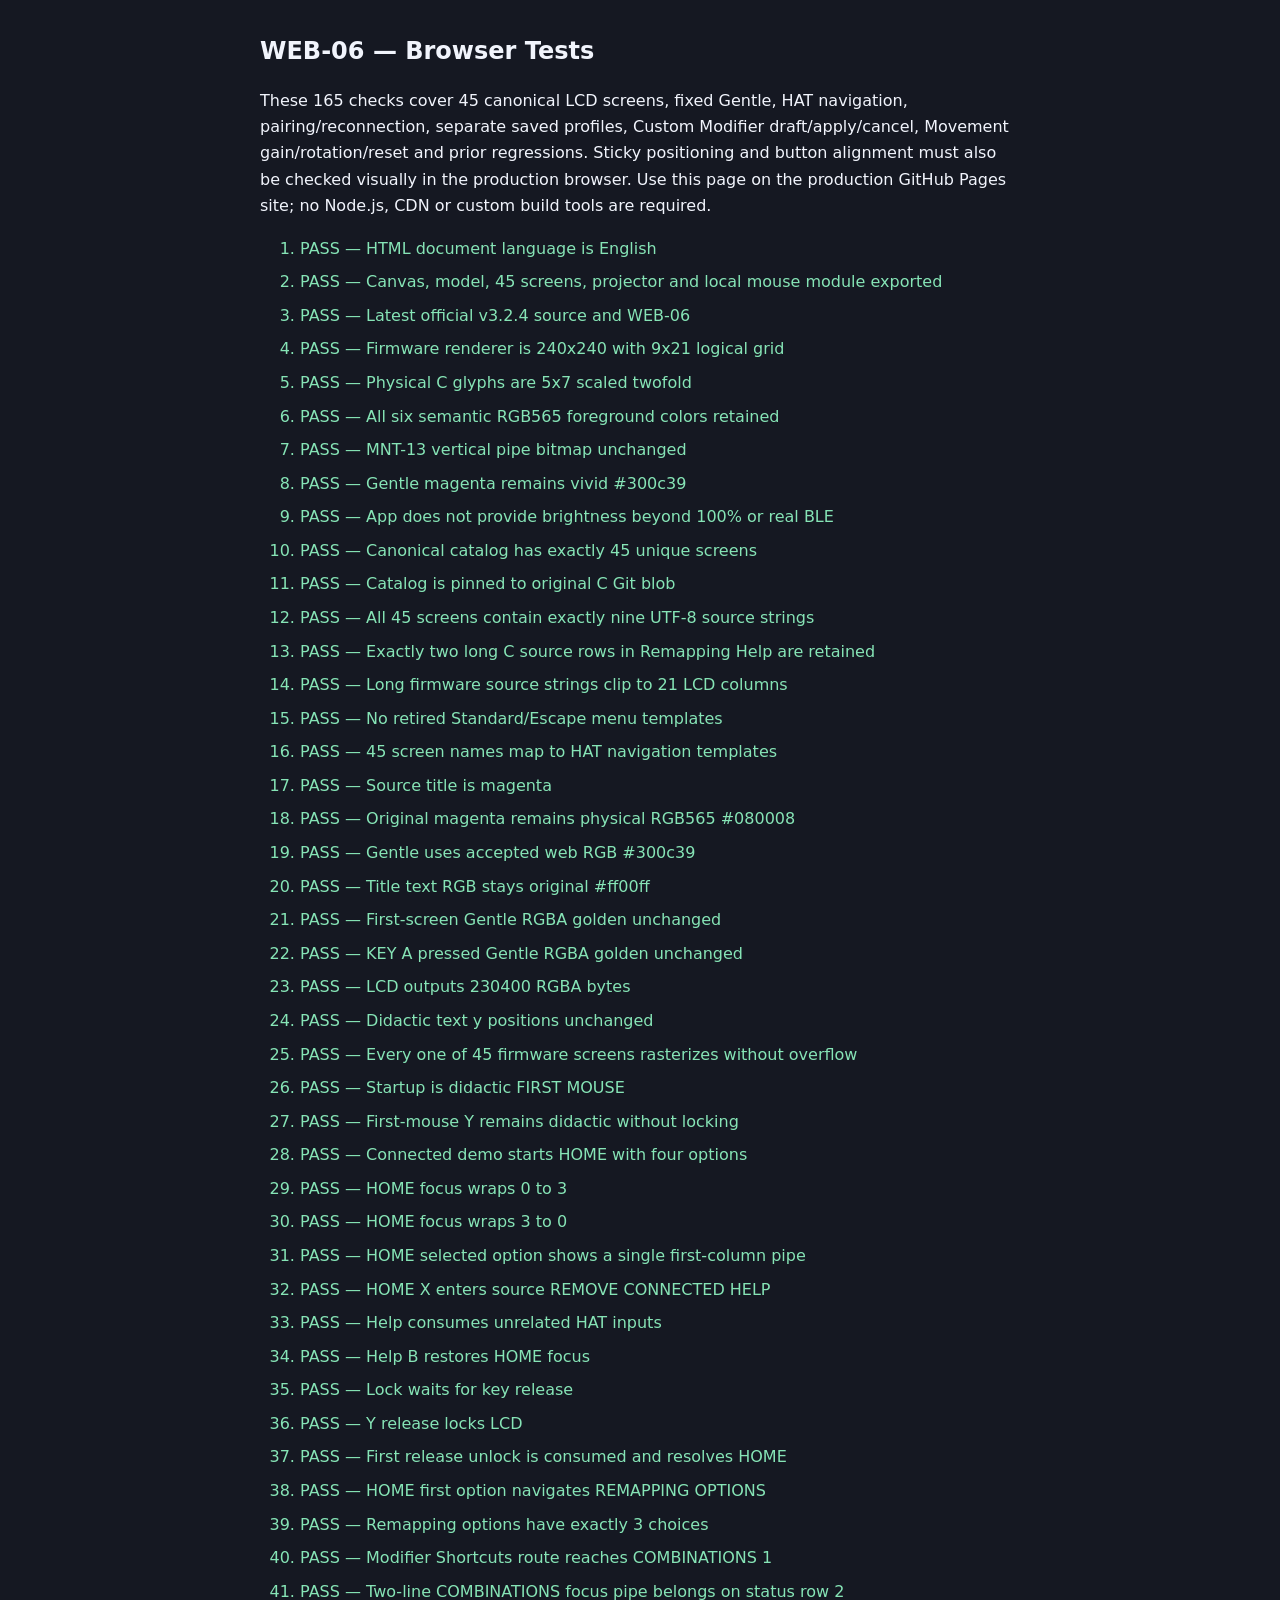
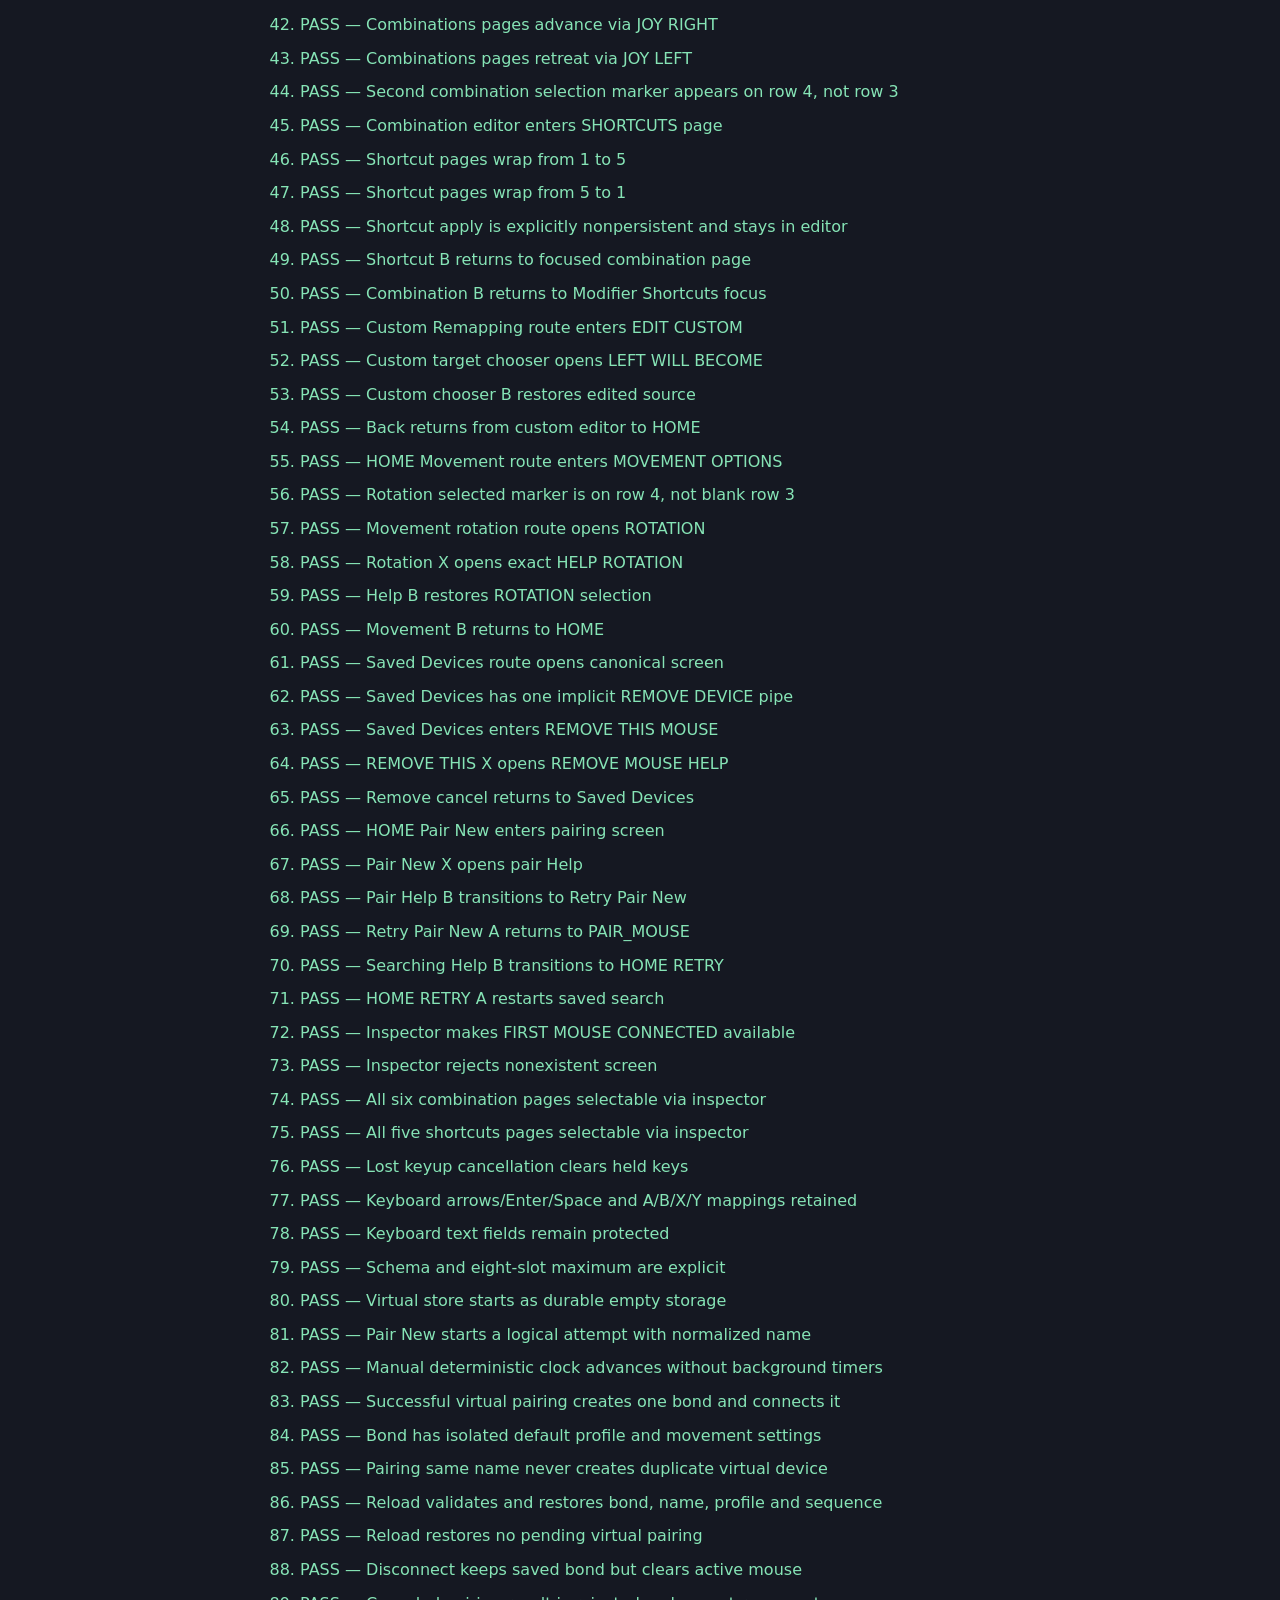
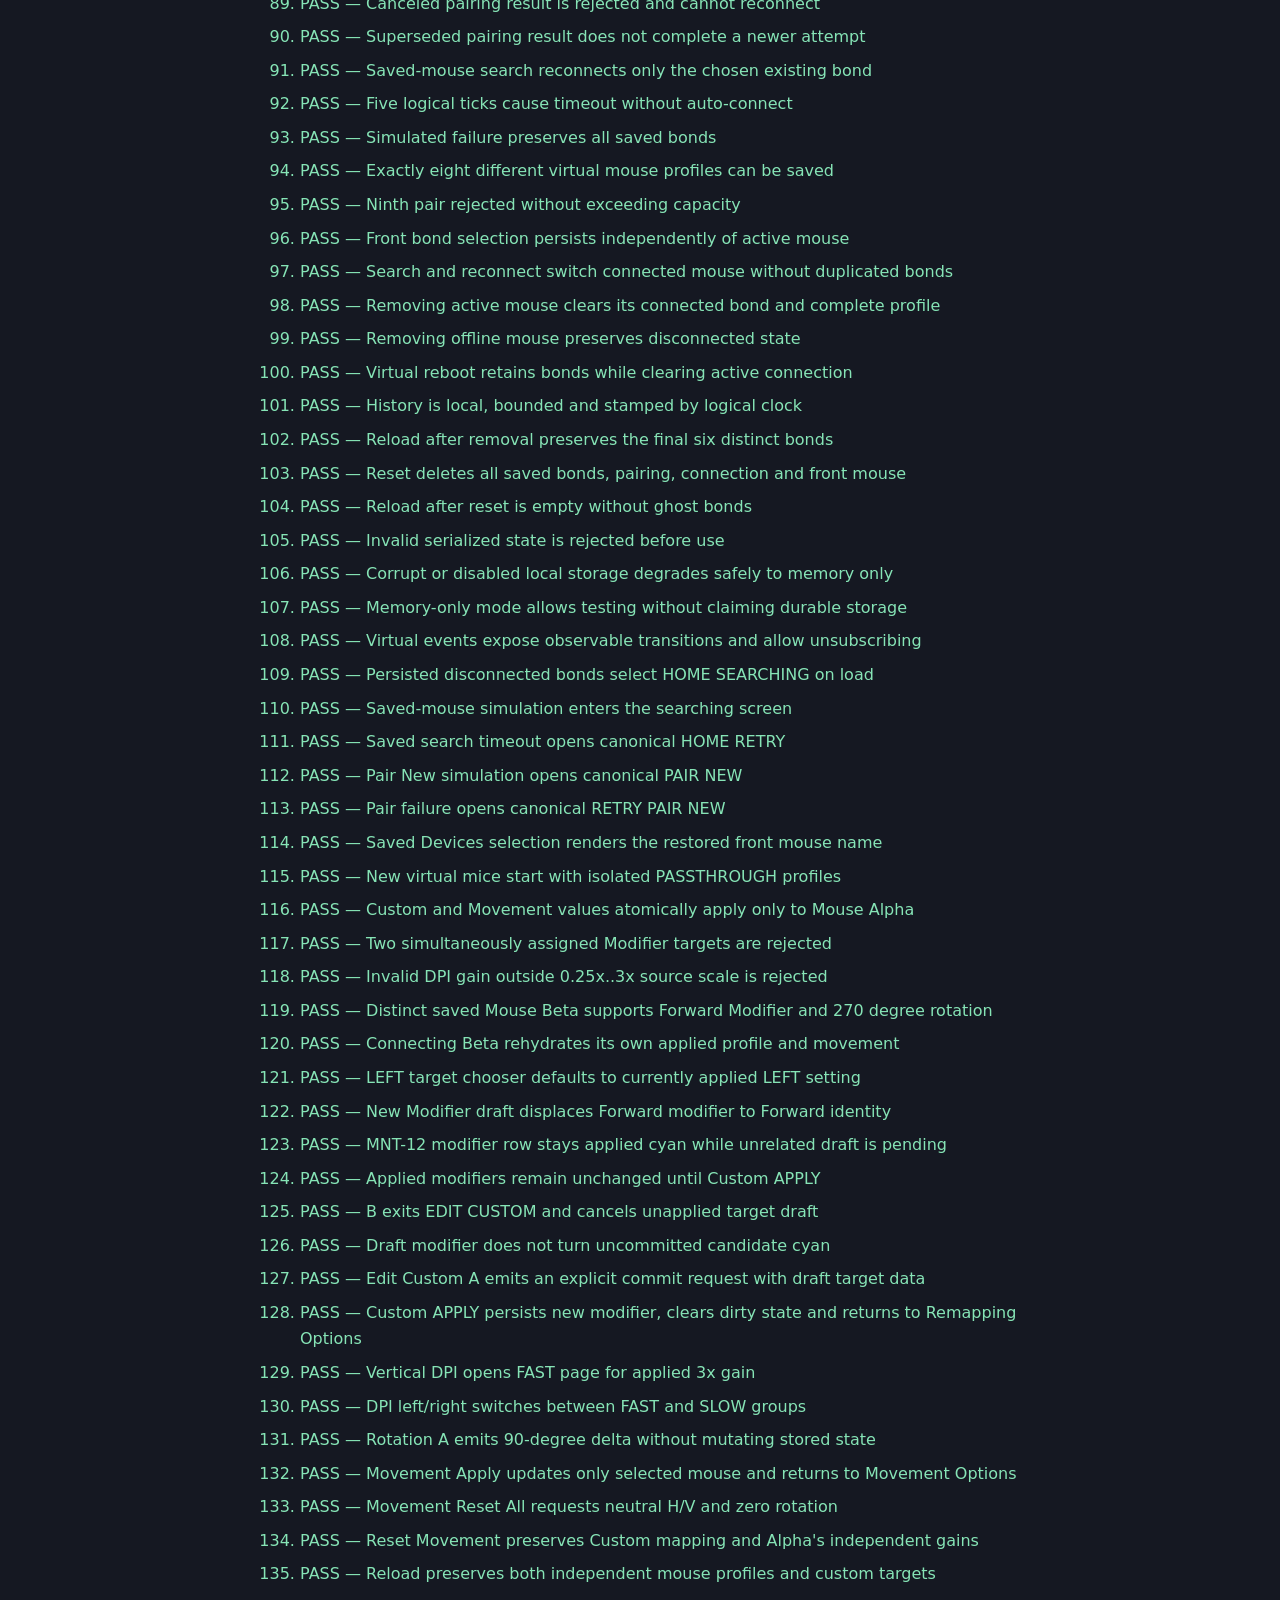
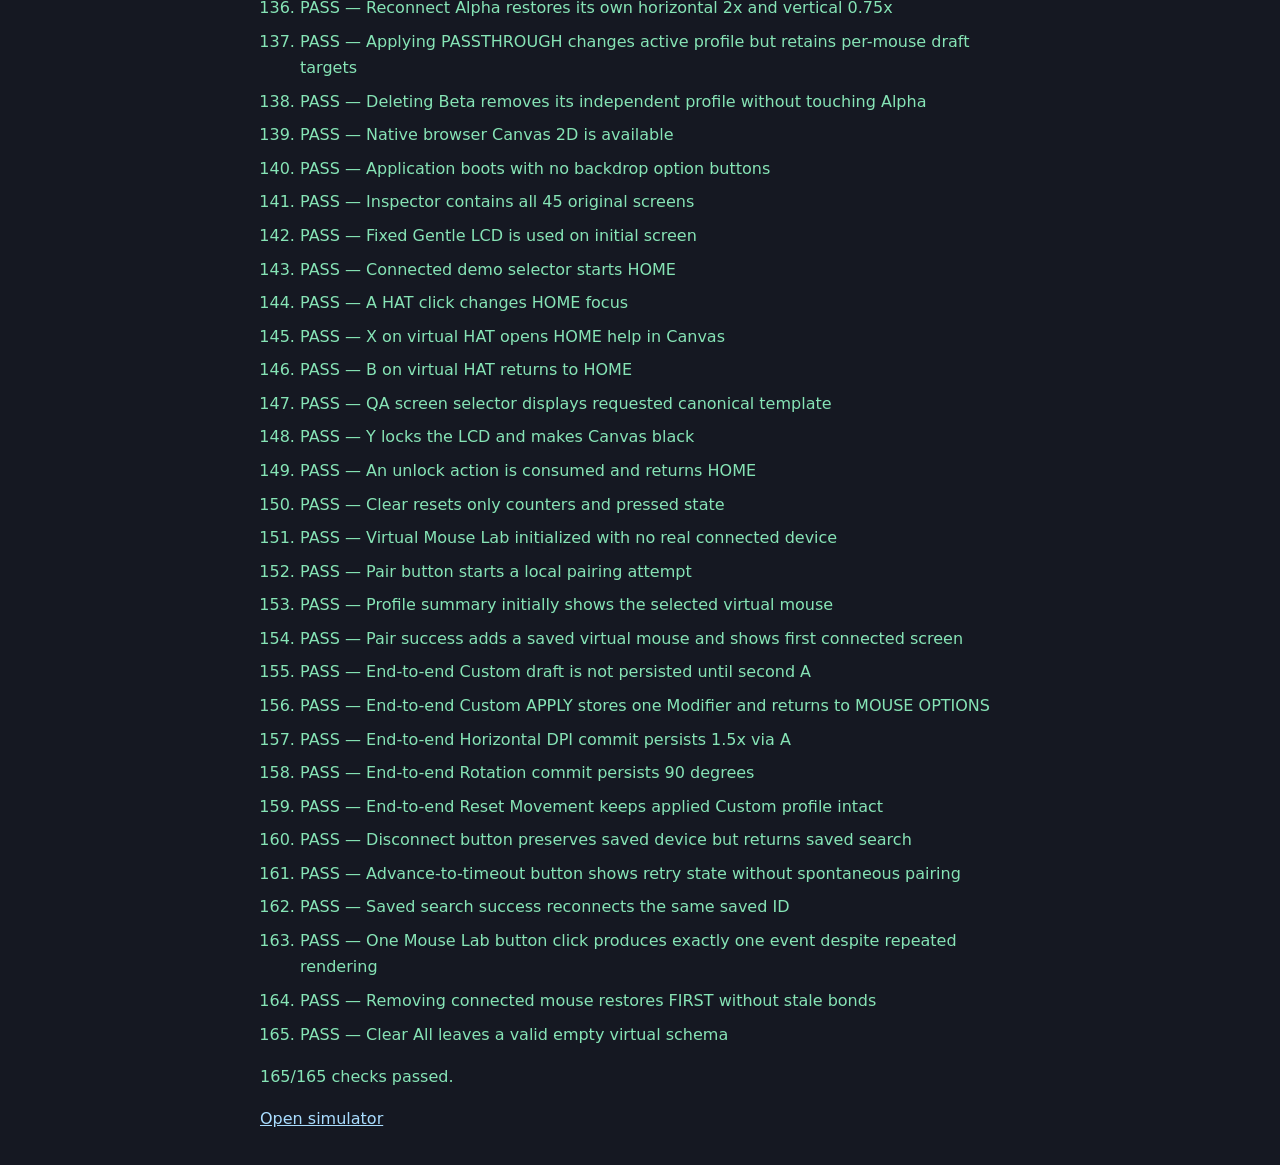
==== tests/index.html @ 75b0ee95 "WEB-06: update browser harness documentation to 165 passing checks" ====
<!doctype html>
<html lang="en">
<head>
  <meta charset="utf-8">
  <meta name="viewport" content="width=device-width, initial-scale=1">
  <title>WEB-06 — Browser HAT, Help and Lock Tests</title>
  <style>
    body { max-width: 760px; margin: 2rem auto; padding: 0 1rem; background:#151822; color:#f1f4fc; font:16px/1.65 system-ui,sans-serif; }
    h1 { font-size:1.5rem; } li { margin:.45rem 0; } .pass { color:#86e4b6; } .fail { color:#ff9bad; }
    code { color:#b6dafa; }
  </style>
  <script defer src="../assets/js/lcd-renderer.js"></script>
  <script defer src="../assets/js/screens.js"></script>
  <script defer src="../assets/js/hat-interaction.js"></script>
  <script defer src="../assets/js/ui-projector.js"></script>
  <script defer src="../assets/js/virtual-mice.js"></script>
  <script defer src="../assets/js/app.js"></script>
  <script defer src="./runner.js"></script>
</head>
<body>
  <h1>WEB-06 — Browser Tests</h1>
  <p>These 165 checks cover 45 canonical LCD screens, fixed Gentle, HAT navigation, pairing/reconnection, separate saved profiles, Custom Modifier draft/apply/cancel, Movement gain/rotation/reset and prior regressions. Sticky positioning and button alignment must also be checked visually in the production browser. Use this page on the production GitHub Pages site; no Node.js, CDN or custom build tools are required.</p>
  <ol id="test-results" aria-live="polite"><li>Running checks…</li></ol>
  <p id="summary"></p>
  <p><a style="color:#a9ddff" href="../index.html">Open simulator</a></p>
</body>
</html>
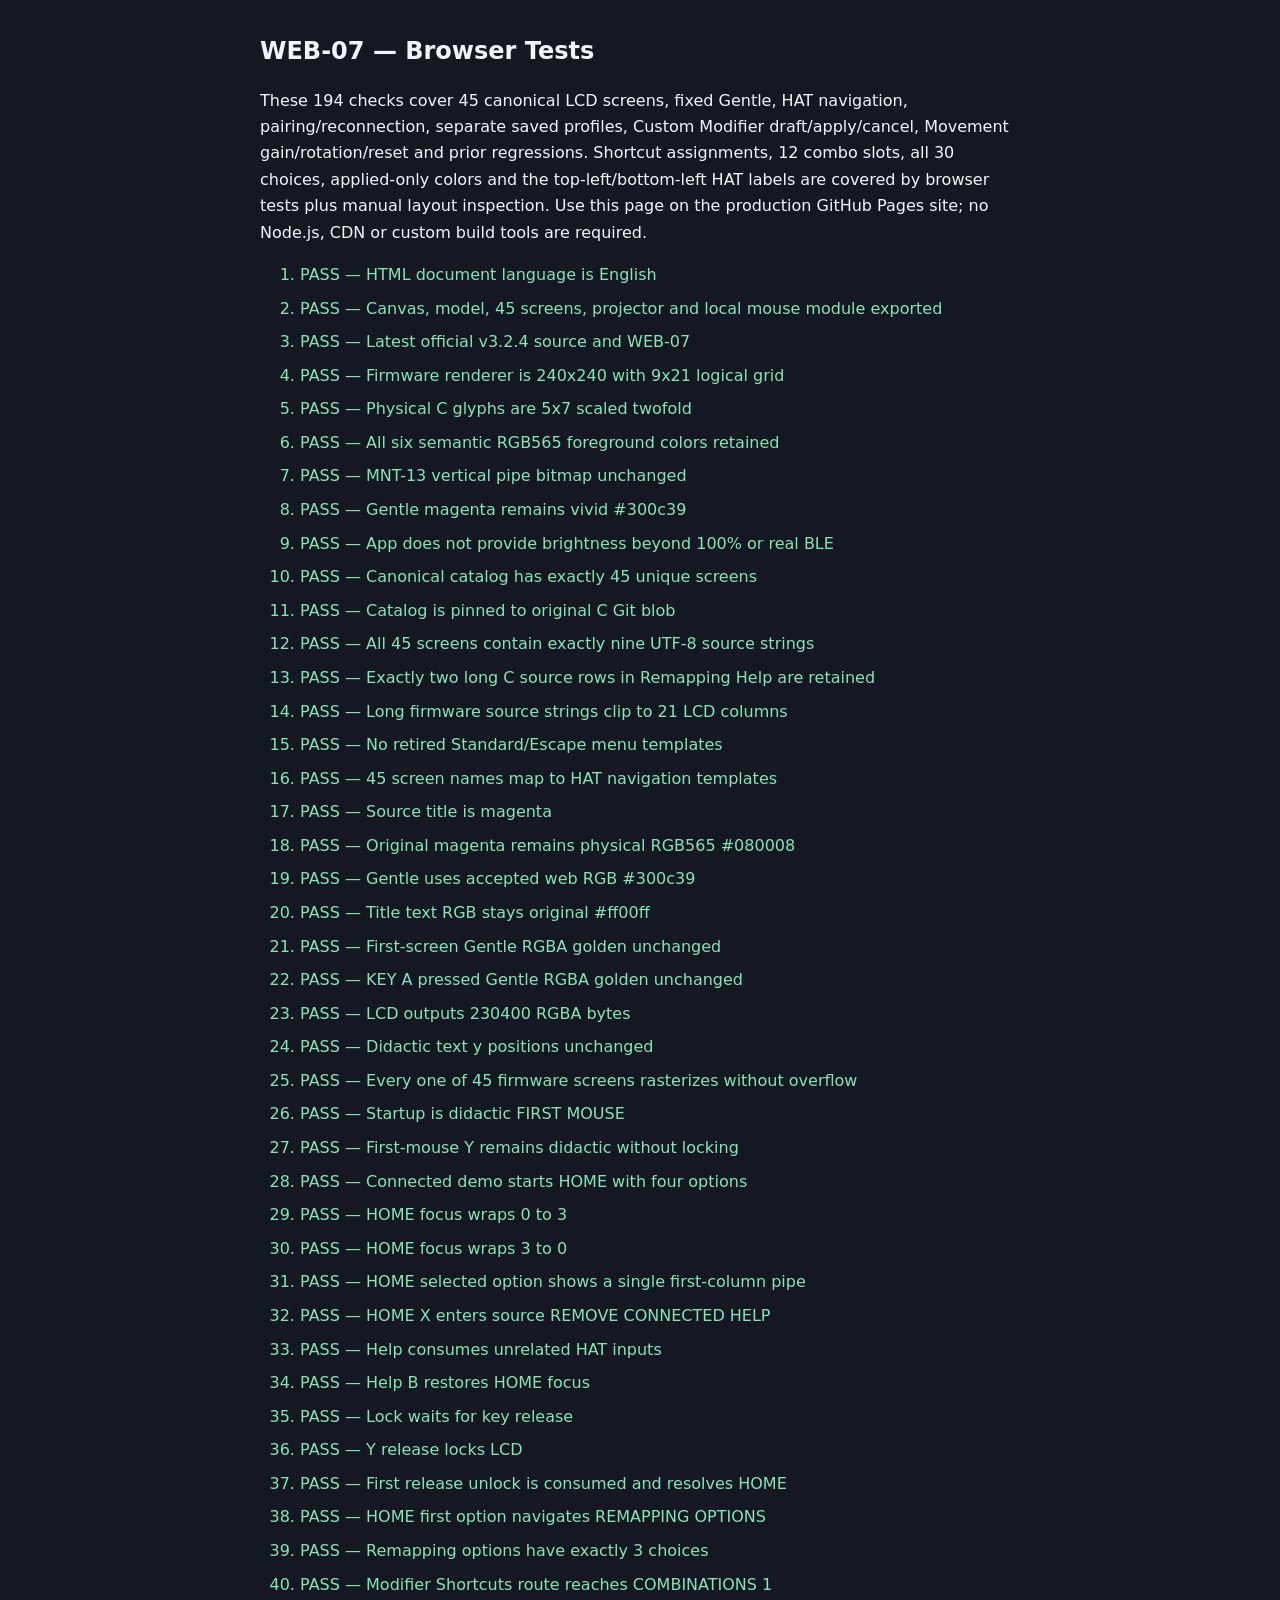
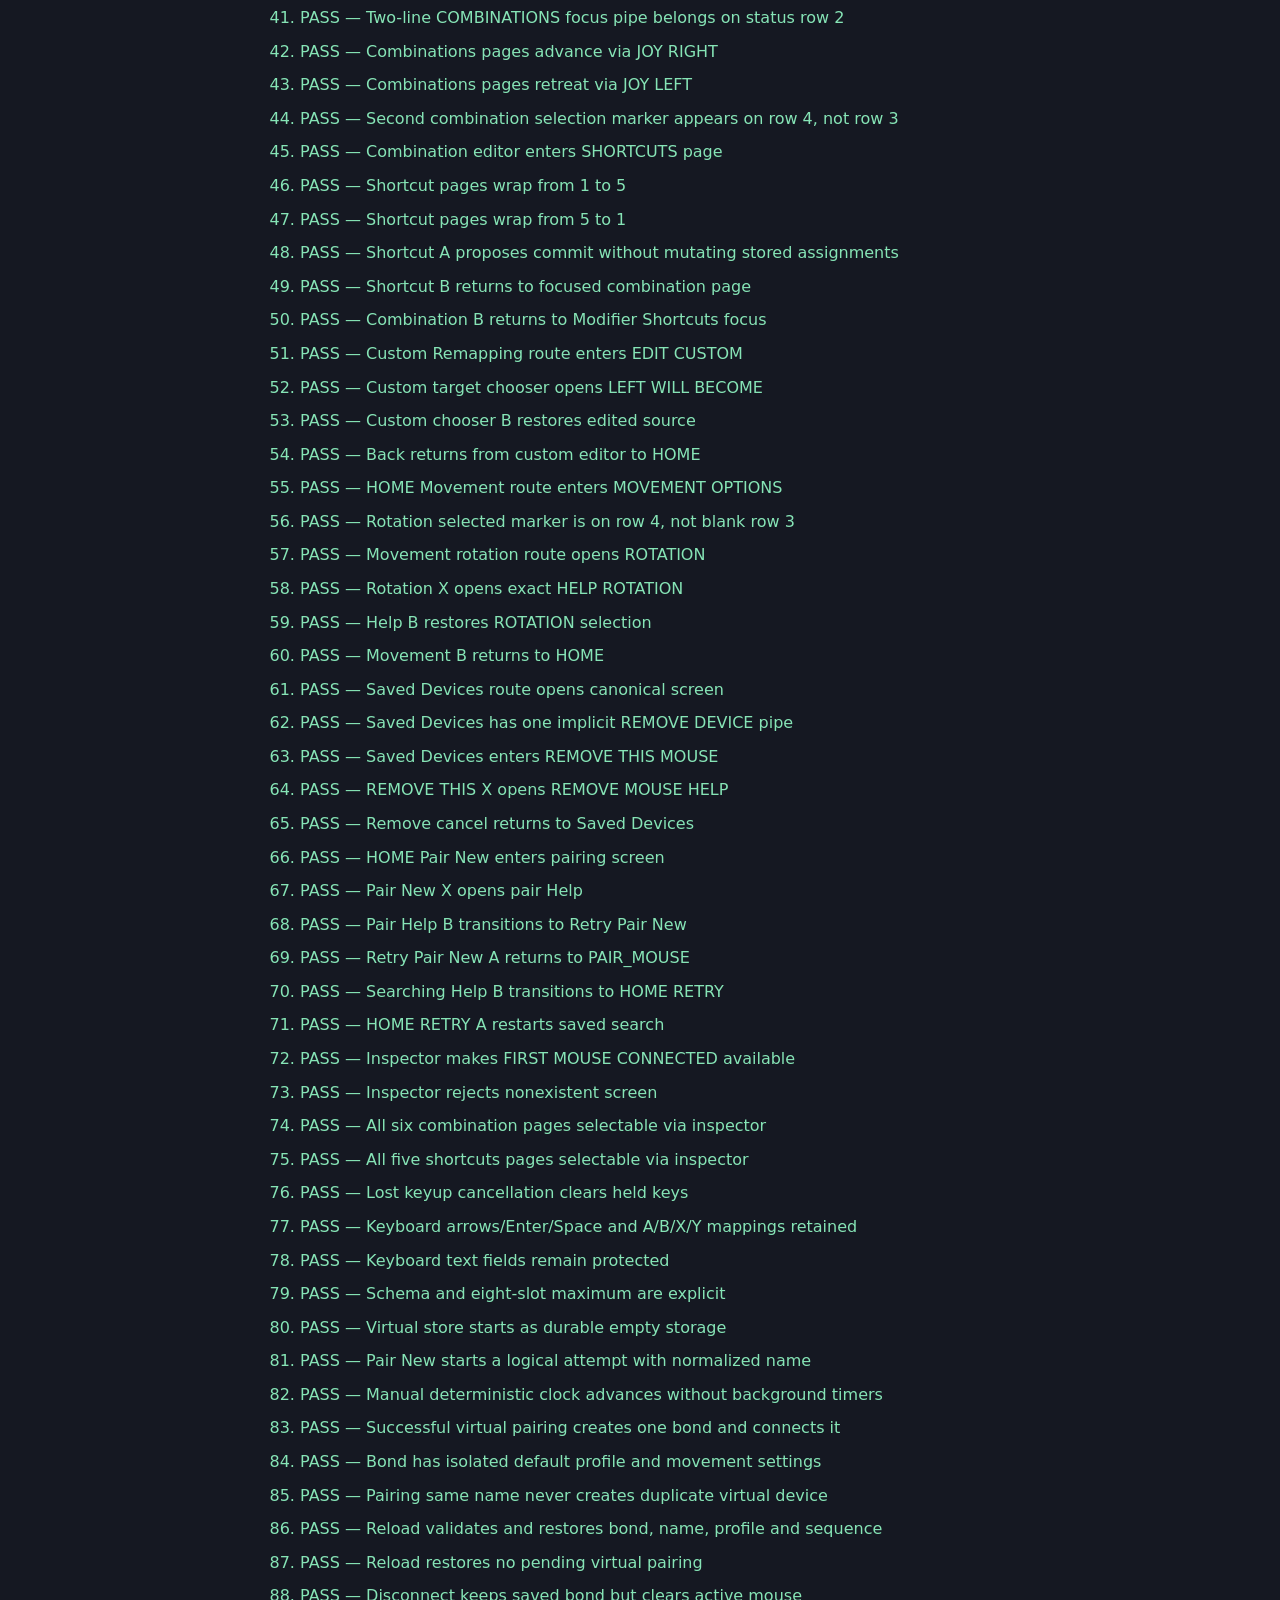
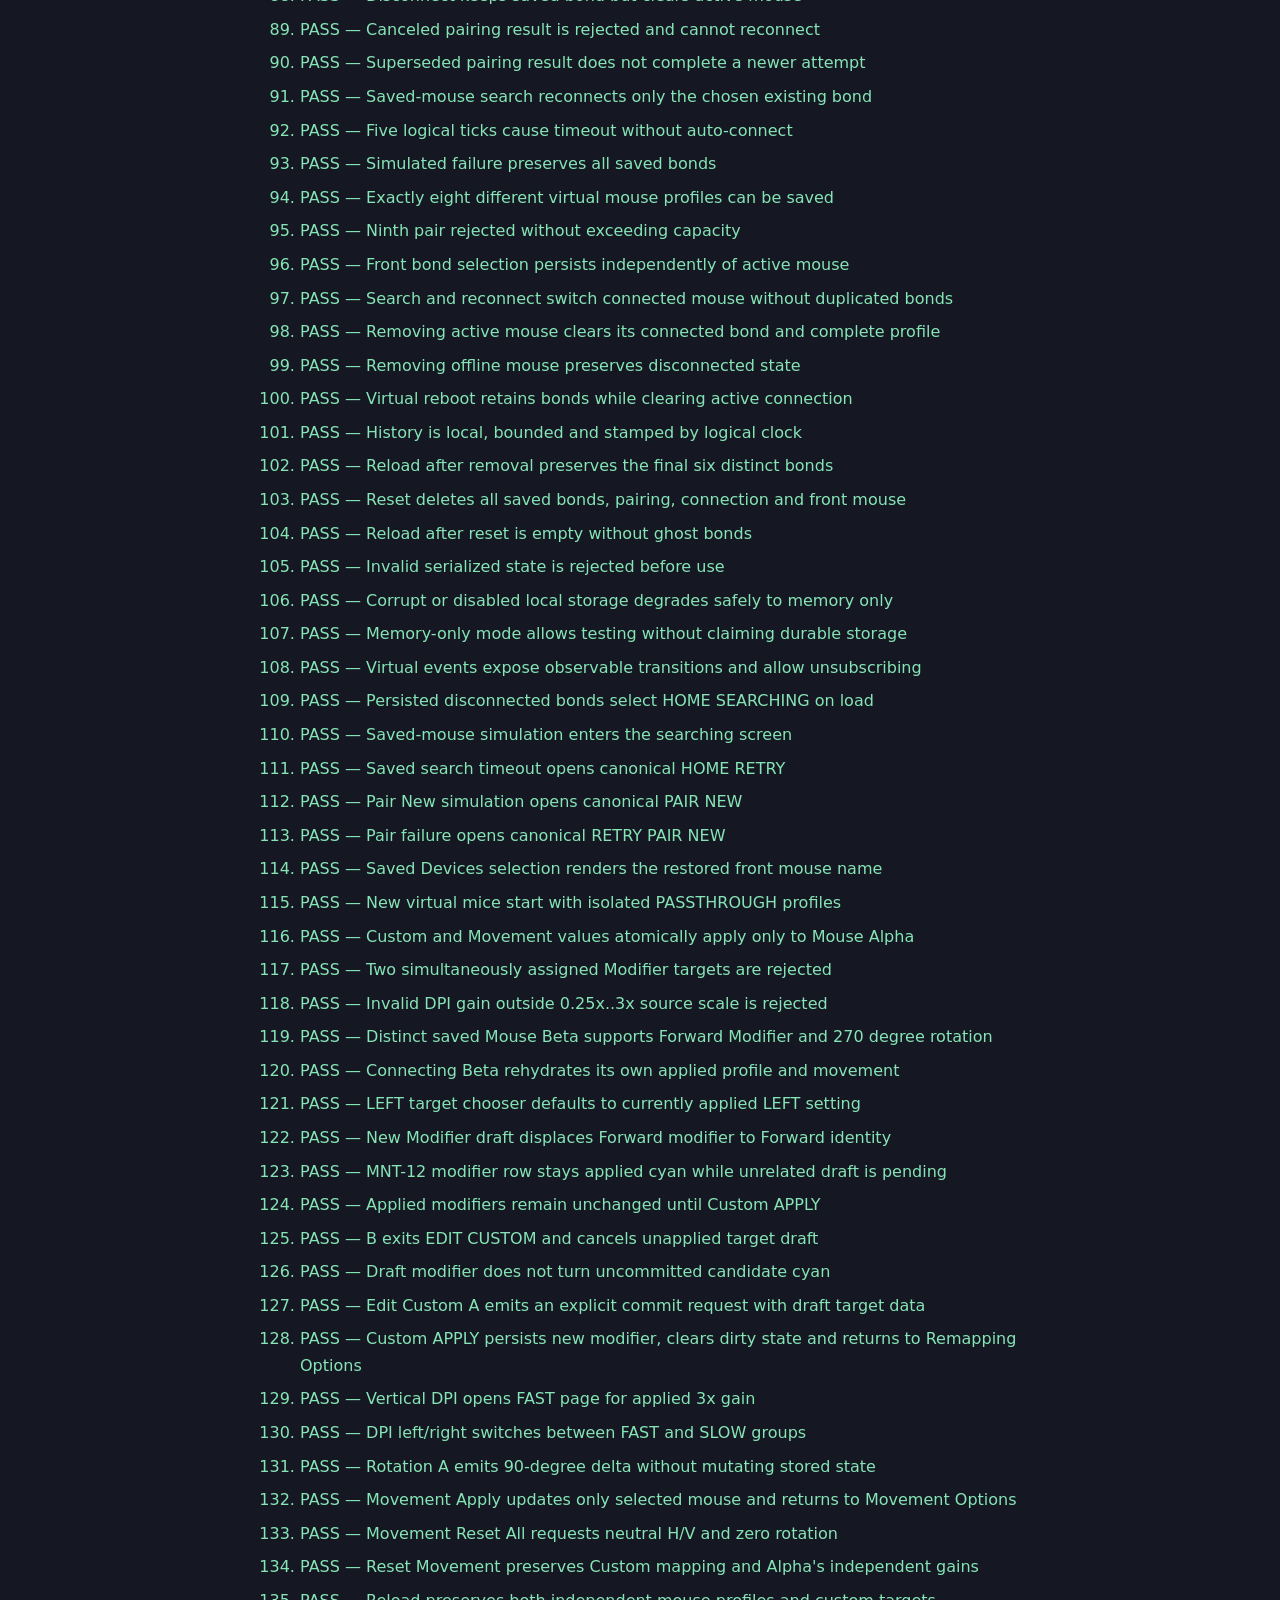
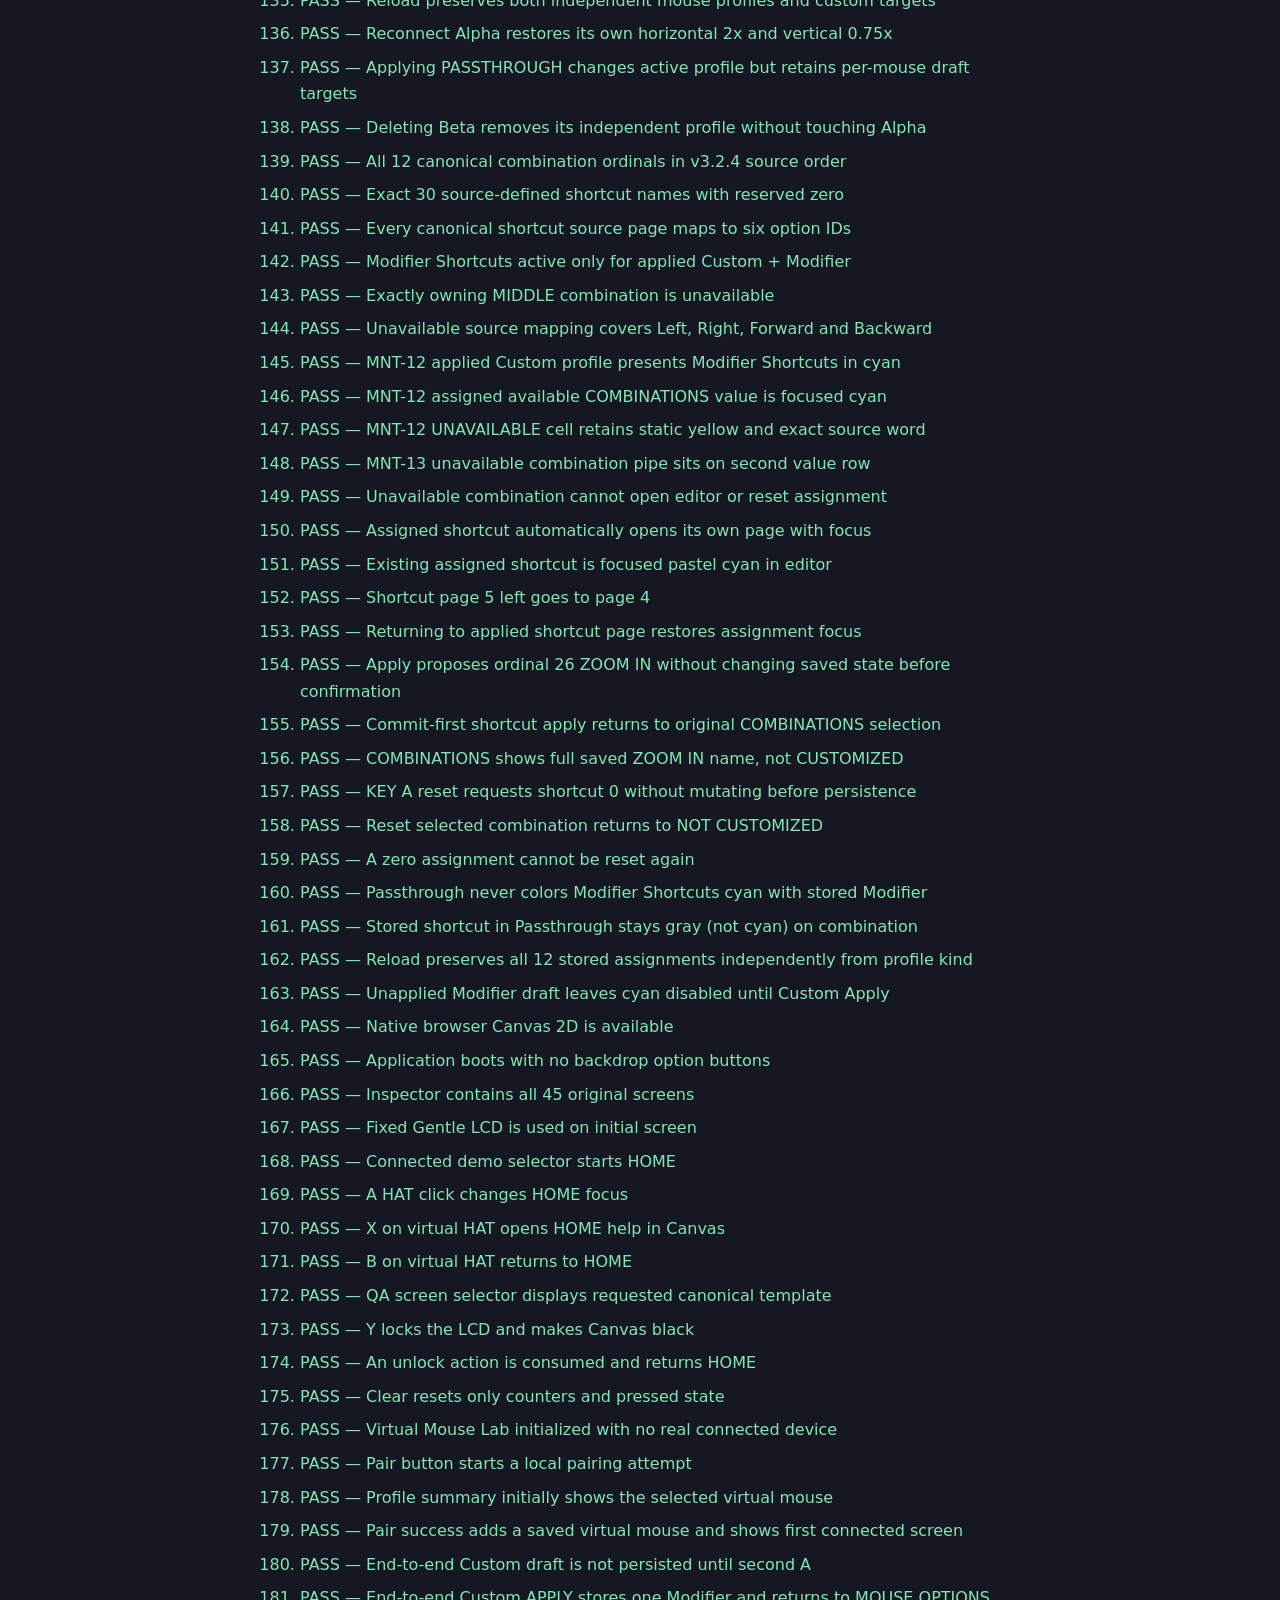
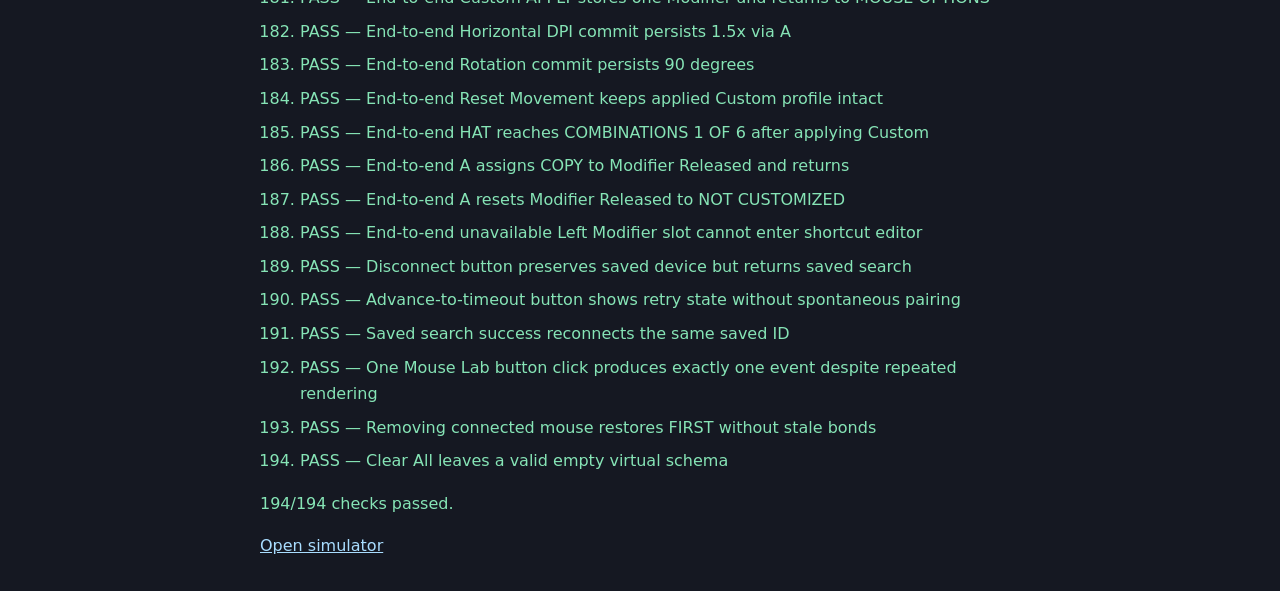
==== commit b2e2843b: "WEB-07: update browser regression instructions to 194 shortcut/renderer assertions" ====
--- a/tests/index.html
+++ b/tests/index.html
@@ -3,7 +3,7 @@
 <head>
   <meta charset="utf-8">
   <meta name="viewport" content="width=device-width, initial-scale=1">
-  <title>WEB-06 — Browser HAT, Help and Lock Tests</title>
+  <title>WEB-07 — Browser HAT, Help and Lock Tests</title>
   <style>
     body { max-width: 760px; margin: 2rem auto; padding: 0 1rem; background:#151822; color:#f1f4fc; font:16px/1.65 system-ui,sans-serif; }
     h1 { font-size:1.5rem; } li { margin:.45rem 0; } .pass { color:#86e4b6; } .fail { color:#ff9bad; }
@@ -18,8 +18,8 @@
   <script defer src="./runner.js"></script>
 </head>
 <body>
-  <h1>WEB-06 — Browser Tests</h1>
-  <p>These 165 checks cover 45 canonical LCD screens, fixed Gentle, HAT navigation, pairing/reconnection, separate saved profiles, Custom Modifier draft/apply/cancel, Movement gain/rotation/reset and prior regressions. Sticky positioning and button alignment must also be checked visually in the production browser. Use this page on the production GitHub Pages site; no Node.js, CDN or custom build tools are required.</p>
+  <h1>WEB-07 — Browser Tests</h1>
+  <p>These 194 checks cover 45 canonical LCD screens, fixed Gentle, HAT navigation, pairing/reconnection, separate saved profiles, Custom Modifier draft/apply/cancel, Movement gain/rotation/reset and prior regressions. Shortcut assignments, 12 combo slots, all 30 choices, applied-only colors and the top-left/bottom-left HAT labels are covered by browser tests plus manual layout inspection. Use this page on the production GitHub Pages site; no Node.js, CDN or custom build tools are required.</p>
   <ol id="test-results" aria-live="polite"><li>Running checks…</li></ol>
   <p id="summary"></p>
   <p><a style="color:#a9ddff" href="../index.html">Open simulator</a></p>
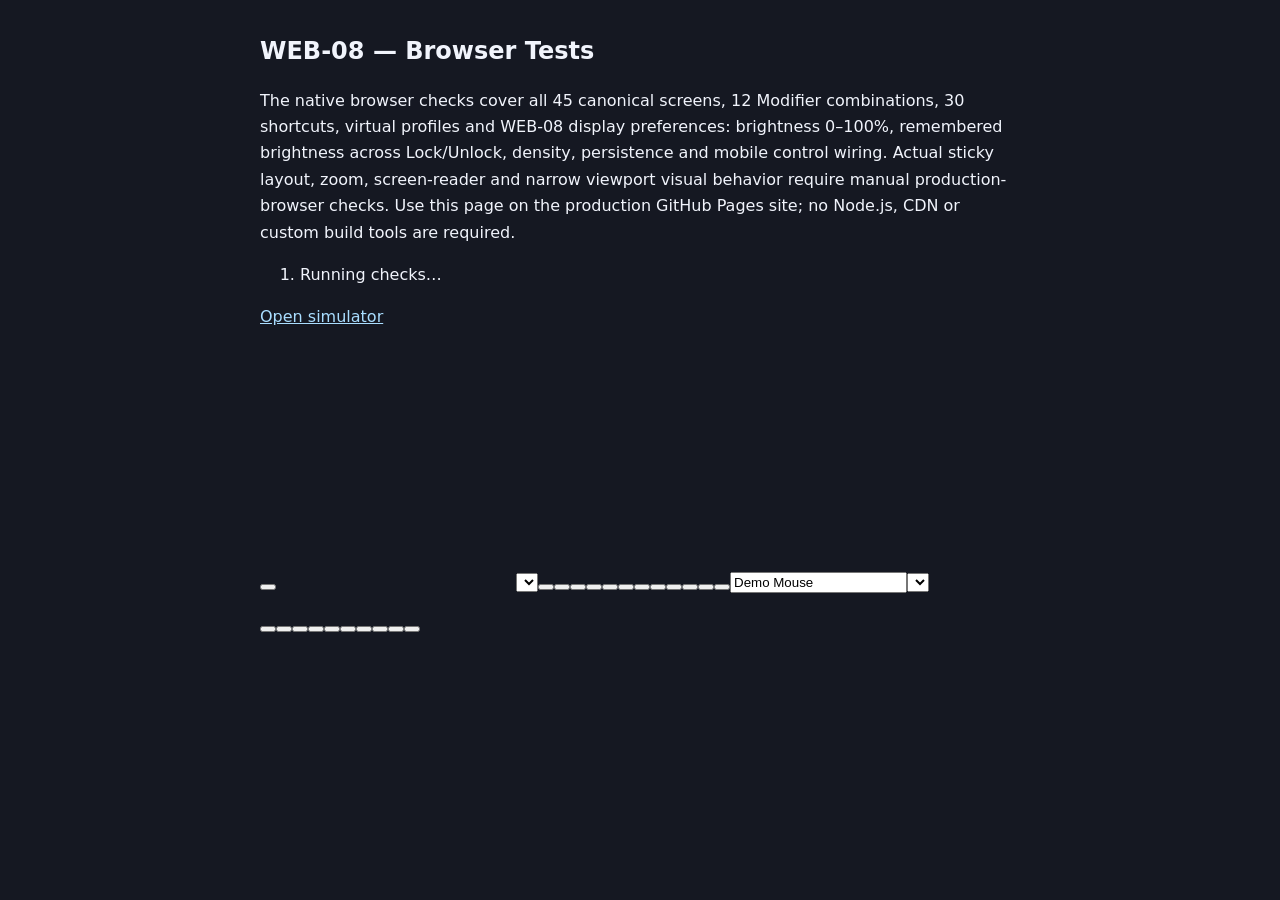
==== commit 1f273477: "WEB-08: load independent display model before native browser regression runner" ====
--- a/tests/index.html
+++ b/tests/index.html
@@ -3,7 +3,7 @@
 <head>
   <meta charset="utf-8">
   <meta name="viewport" content="width=device-width, initial-scale=1">
-  <title>WEB-07 — Browser HAT, Help and Lock Tests</title>
+  <title>WEB-08 — Browser HAT, Help and Lock Tests</title>
   <style>
     body { max-width: 760px; margin: 2rem auto; padding: 0 1rem; background:#151822; color:#f1f4fc; font:16px/1.65 system-ui,sans-serif; }
     h1 { font-size:1.5rem; } li { margin:.45rem 0; } .pass { color:#86e4b6; } .fail { color:#ff9bad; }
@@ -14,12 +14,13 @@
   <script defer src="../assets/js/hat-interaction.js"></script>
   <script defer src="../assets/js/ui-projector.js"></script>
   <script defer src="../assets/js/virtual-mice.js"></script>
+  <script defer src="../assets/js/display-settings.js"></script>
   <script defer src="../assets/js/app.js"></script>
   <script defer src="./runner.js"></script>
 </head>
 <body>
-  <h1>WEB-07 — Browser Tests</h1>
-  <p>These 194 checks cover 45 canonical LCD screens, fixed Gentle, HAT navigation, pairing/reconnection, separate saved profiles, Custom Modifier draft/apply/cancel, Movement gain/rotation/reset and prior regressions. Shortcut assignments, 12 combo slots, all 30 choices, applied-only colors and the top-left/bottom-left HAT labels are covered by browser tests plus manual layout inspection. Use this page on the production GitHub Pages site; no Node.js, CDN or custom build tools are required.</p>
+  <h1>WEB-08 — Browser Tests</h1>
+  <p>The native browser checks cover all 45 canonical screens, 12 Modifier combinations, 30 shortcuts, virtual profiles and WEB-08 display preferences: brightness 0–100%, remembered brightness across Lock/Unlock, density, persistence and mobile control wiring. Actual sticky layout, zoom, screen-reader and narrow viewport visual behavior require manual production-browser checks. Use this page on the production GitHub Pages site; no Node.js, CDN or custom build tools are required.</p>
   <ol id="test-results" aria-live="polite"><li>Running checks…</li></ol>
   <p id="summary"></p>
   <p><a style="color:#a9ddff" href="../index.html">Open simulator</a></p>
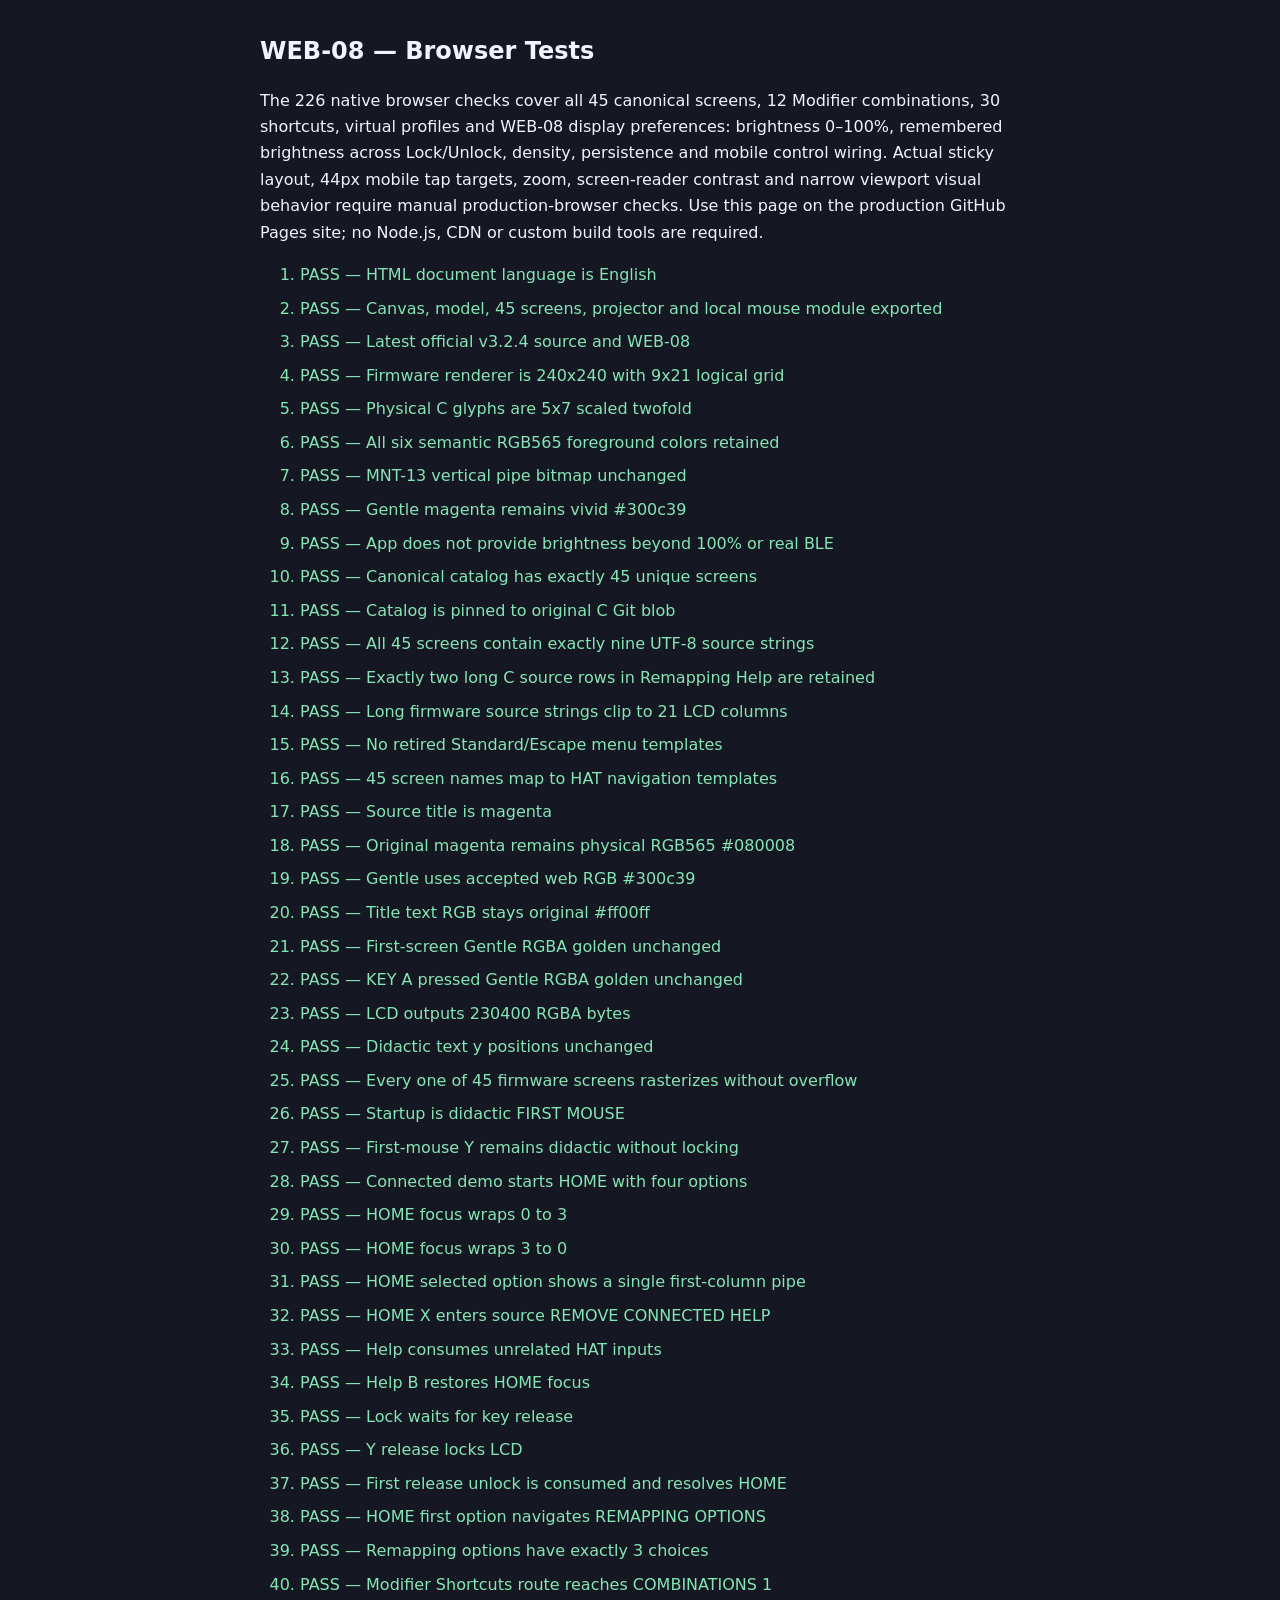
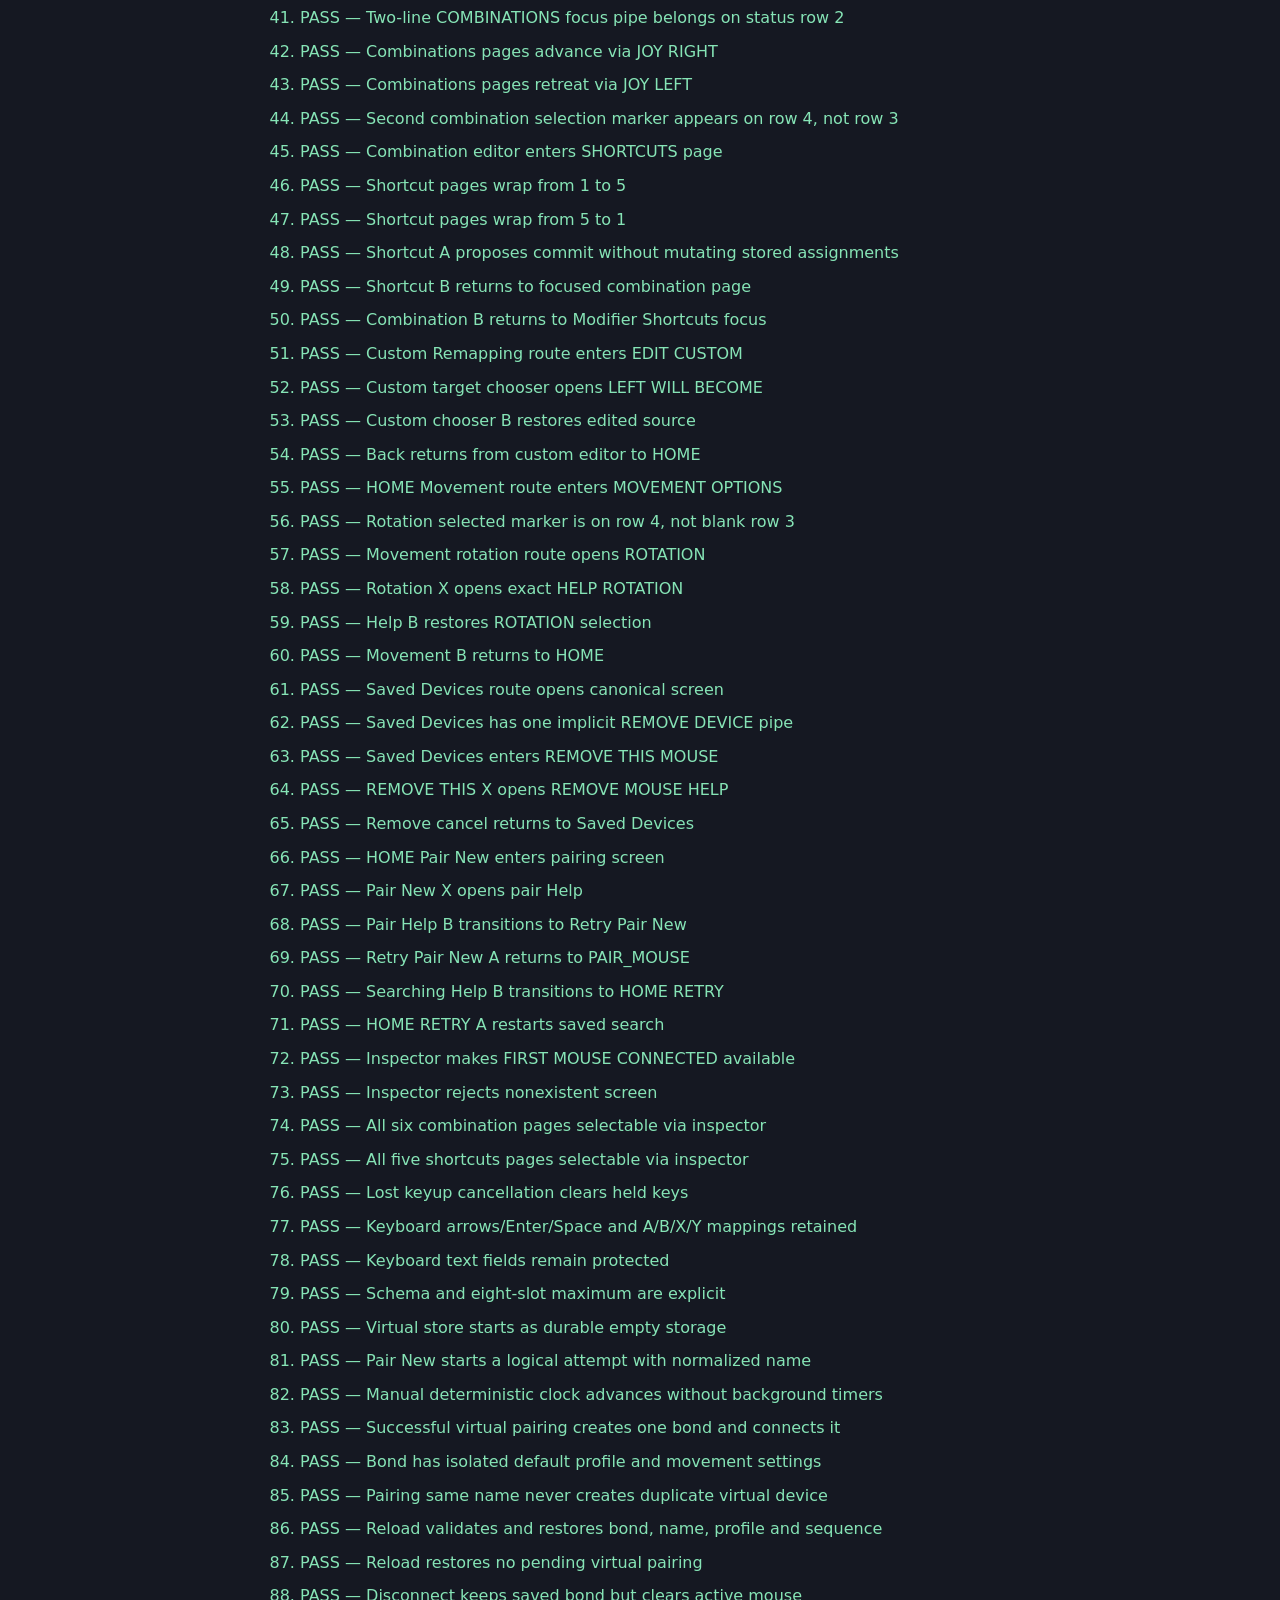
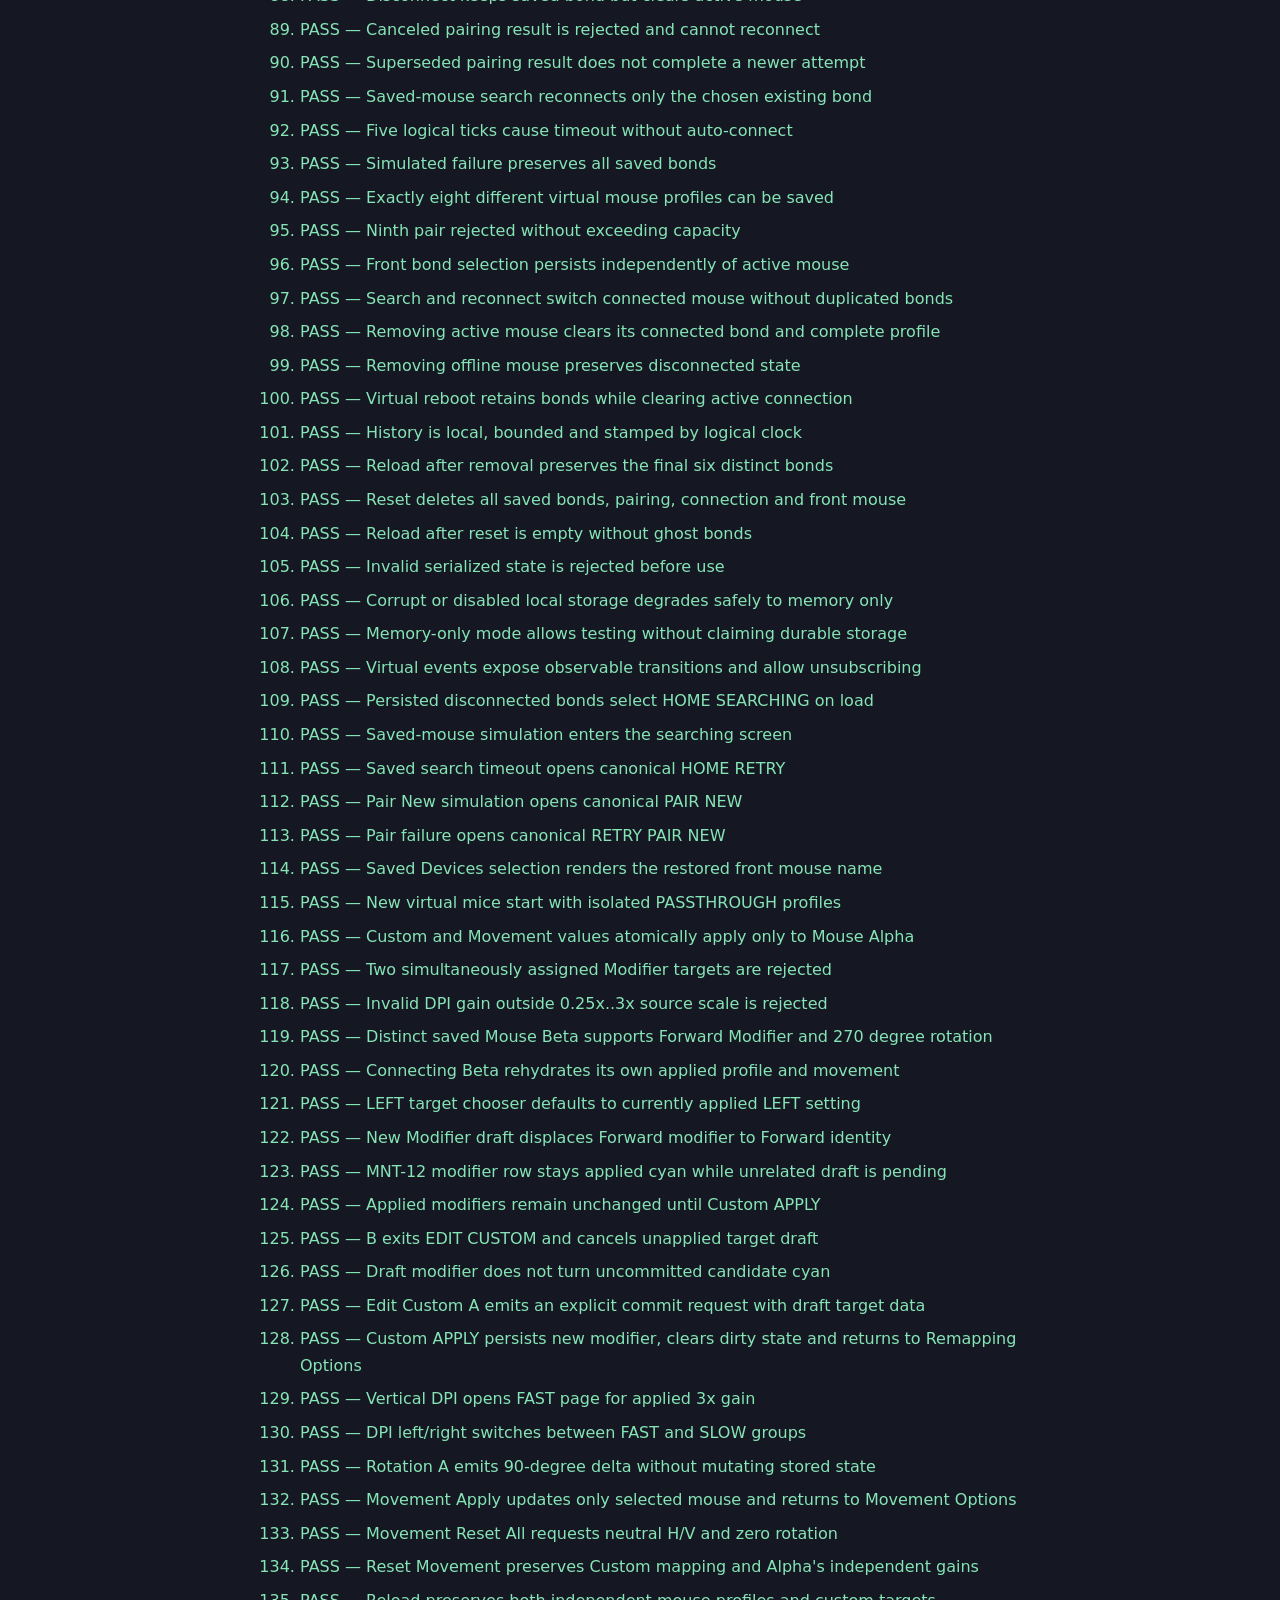
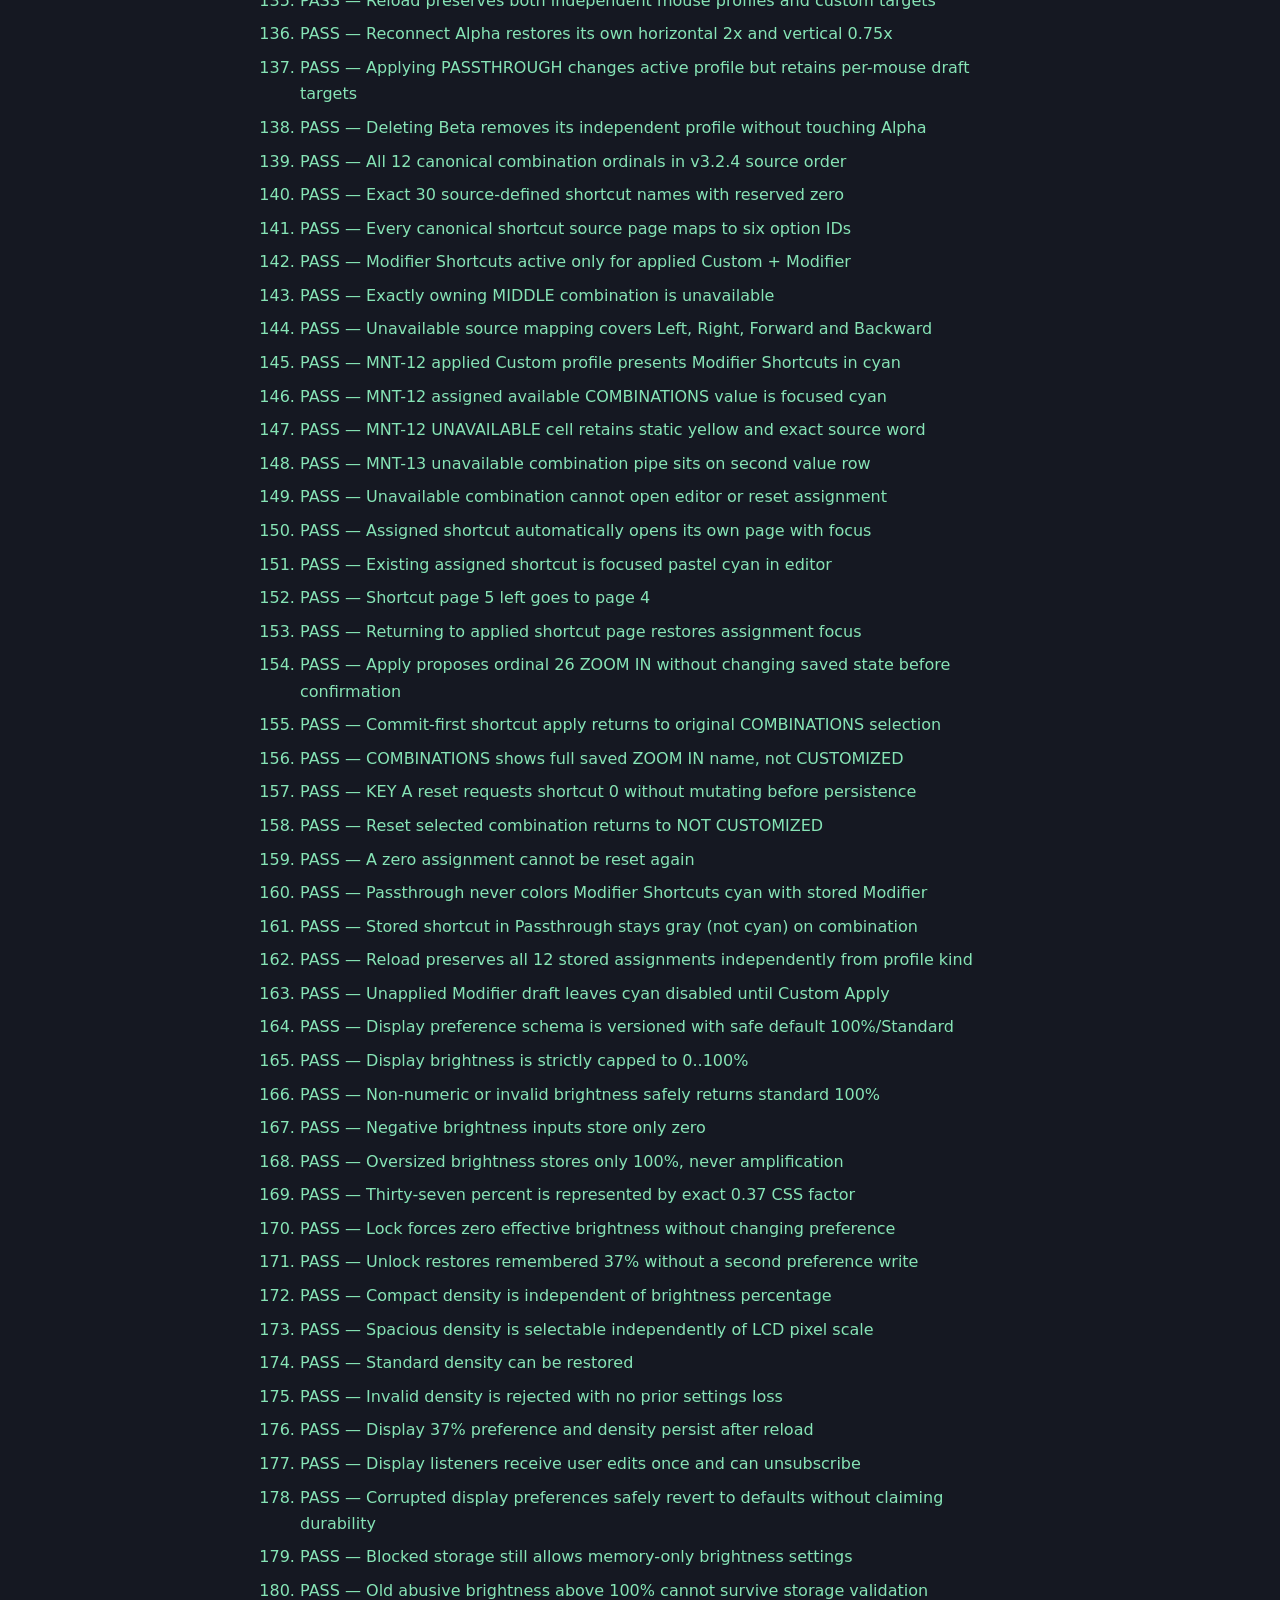
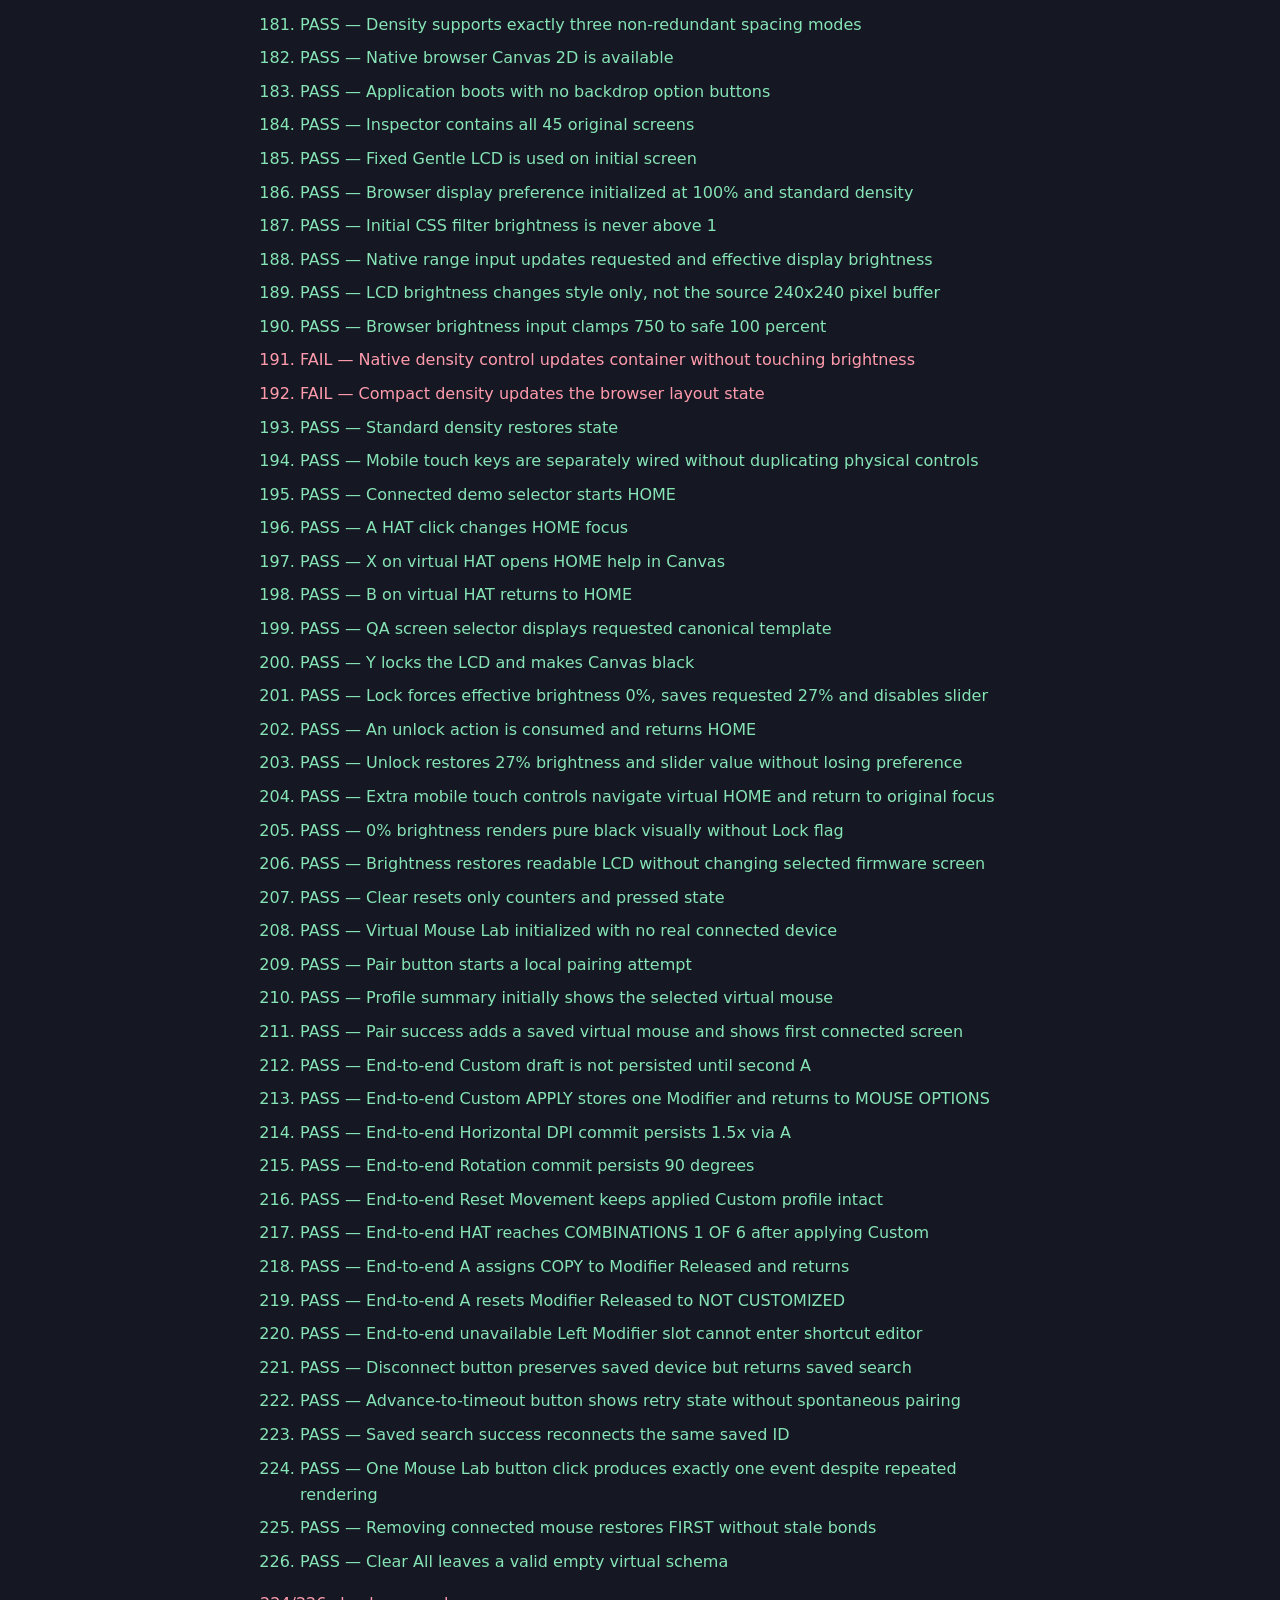
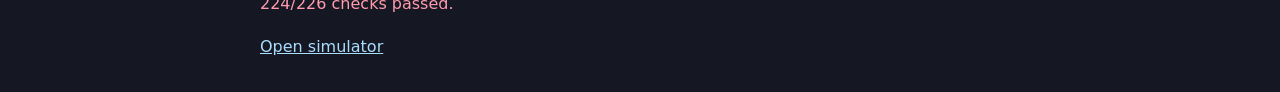
==== commit 6a5ae8b8: "WEB-08: label 226 browser checks and manual responsive/visual acceptance limits" ====
--- a/tests/index.html
+++ b/tests/index.html
@@ -20,7 +20,7 @@
 </head>
 <body>
   <h1>WEB-08 — Browser Tests</h1>
-  <p>The native browser checks cover all 45 canonical screens, 12 Modifier combinations, 30 shortcuts, virtual profiles and WEB-08 display preferences: brightness 0–100%, remembered brightness across Lock/Unlock, density, persistence and mobile control wiring. Actual sticky layout, zoom, screen-reader and narrow viewport visual behavior require manual production-browser checks. Use this page on the production GitHub Pages site; no Node.js, CDN or custom build tools are required.</p>
+  <p>The 226 native browser checks cover all 45 canonical screens, 12 Modifier combinations, 30 shortcuts, virtual profiles and WEB-08 display preferences: brightness 0–100%, remembered brightness across Lock/Unlock, density, persistence and mobile control wiring. Actual sticky layout, 44px mobile tap targets, zoom, screen-reader contrast and narrow viewport visual behavior require manual production-browser checks. Use this page on the production GitHub Pages site; no Node.js, CDN or custom build tools are required.</p>
   <ol id="test-results" aria-live="polite"><li>Running checks…</li></ol>
   <p id="summary"></p>
   <p><a style="color:#a9ddff" href="../index.html">Open simulator</a></p>
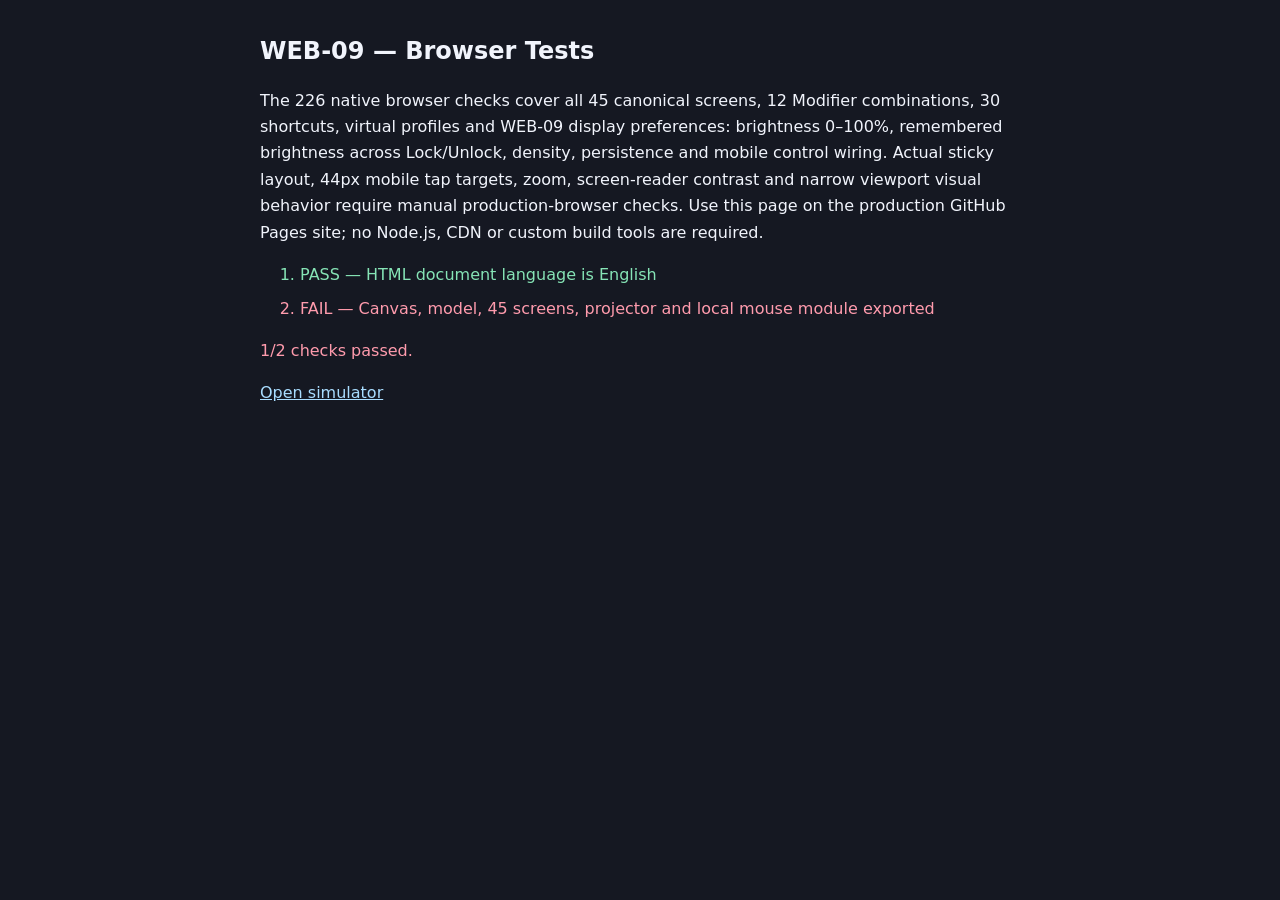
==== commit dd21bbd4: "WEB-09: switch regression suite to isolated diagnostics and remove obsolete brightness-control instr" ====
--- a/tests/index.html
+++ b/tests/index.html
@@ -3,7 +3,7 @@
 <head>
   <meta charset="utf-8">
   <meta name="viewport" content="width=device-width, initial-scale=1">
-  <title>WEB-08 — Browser HAT, Help and Lock Tests</title>
+  <title>WEB-09 — Browser HAT, Help and Lock Tests</title>
   <style>
     body { max-width: 760px; margin: 2rem auto; padding: 0 1rem; background:#151822; color:#f1f4fc; font:16px/1.65 system-ui,sans-serif; }
     h1 { font-size:1.5rem; } li { margin:.45rem 0; } .pass { color:#86e4b6; } .fail { color:#ff9bad; }
@@ -14,13 +14,13 @@
   <script defer src="../assets/js/hat-interaction.js"></script>
   <script defer src="../assets/js/ui-projector.js"></script>
   <script defer src="../assets/js/virtual-mice.js"></script>
-  <script defer src="../assets/js/display-settings.js"></script>
+  <script defer src="../assets/js/diagnostics.js"></script>
   <script defer src="../assets/js/app.js"></script>
   <script defer src="./runner.js"></script>
 </head>
 <body>
-  <h1>WEB-08 — Browser Tests</h1>
-  <p>The 226 native browser checks cover all 45 canonical screens, 12 Modifier combinations, 30 shortcuts, virtual profiles and WEB-08 display preferences: brightness 0–100%, remembered brightness across Lock/Unlock, density, persistence and mobile control wiring. Actual sticky layout, 44px mobile tap targets, zoom, screen-reader contrast and narrow viewport visual behavior require manual production-browser checks. Use this page on the production GitHub Pages site; no Node.js, CDN or custom build tools are required.</p>
+  <h1>WEB-09 — Browser Tests</h1>
+  <p>The 226 native browser checks cover all 45 canonical screens, 12 Modifier combinations, 30 shortcuts, virtual profiles and WEB-09 display preferences: brightness 0–100%, remembered brightness across Lock/Unlock, density, persistence and mobile control wiring. Actual sticky layout, 44px mobile tap targets, zoom, screen-reader contrast and narrow viewport visual behavior require manual production-browser checks. Use this page on the production GitHub Pages site; no Node.js, CDN or custom build tools are required.</p>
   <ol id="test-results" aria-live="polite"><li>Running checks…</li></ol>
   <p id="summary"></p>
   <p><a style="color:#a9ddff" href="../index.html">Open simulator</a></p>
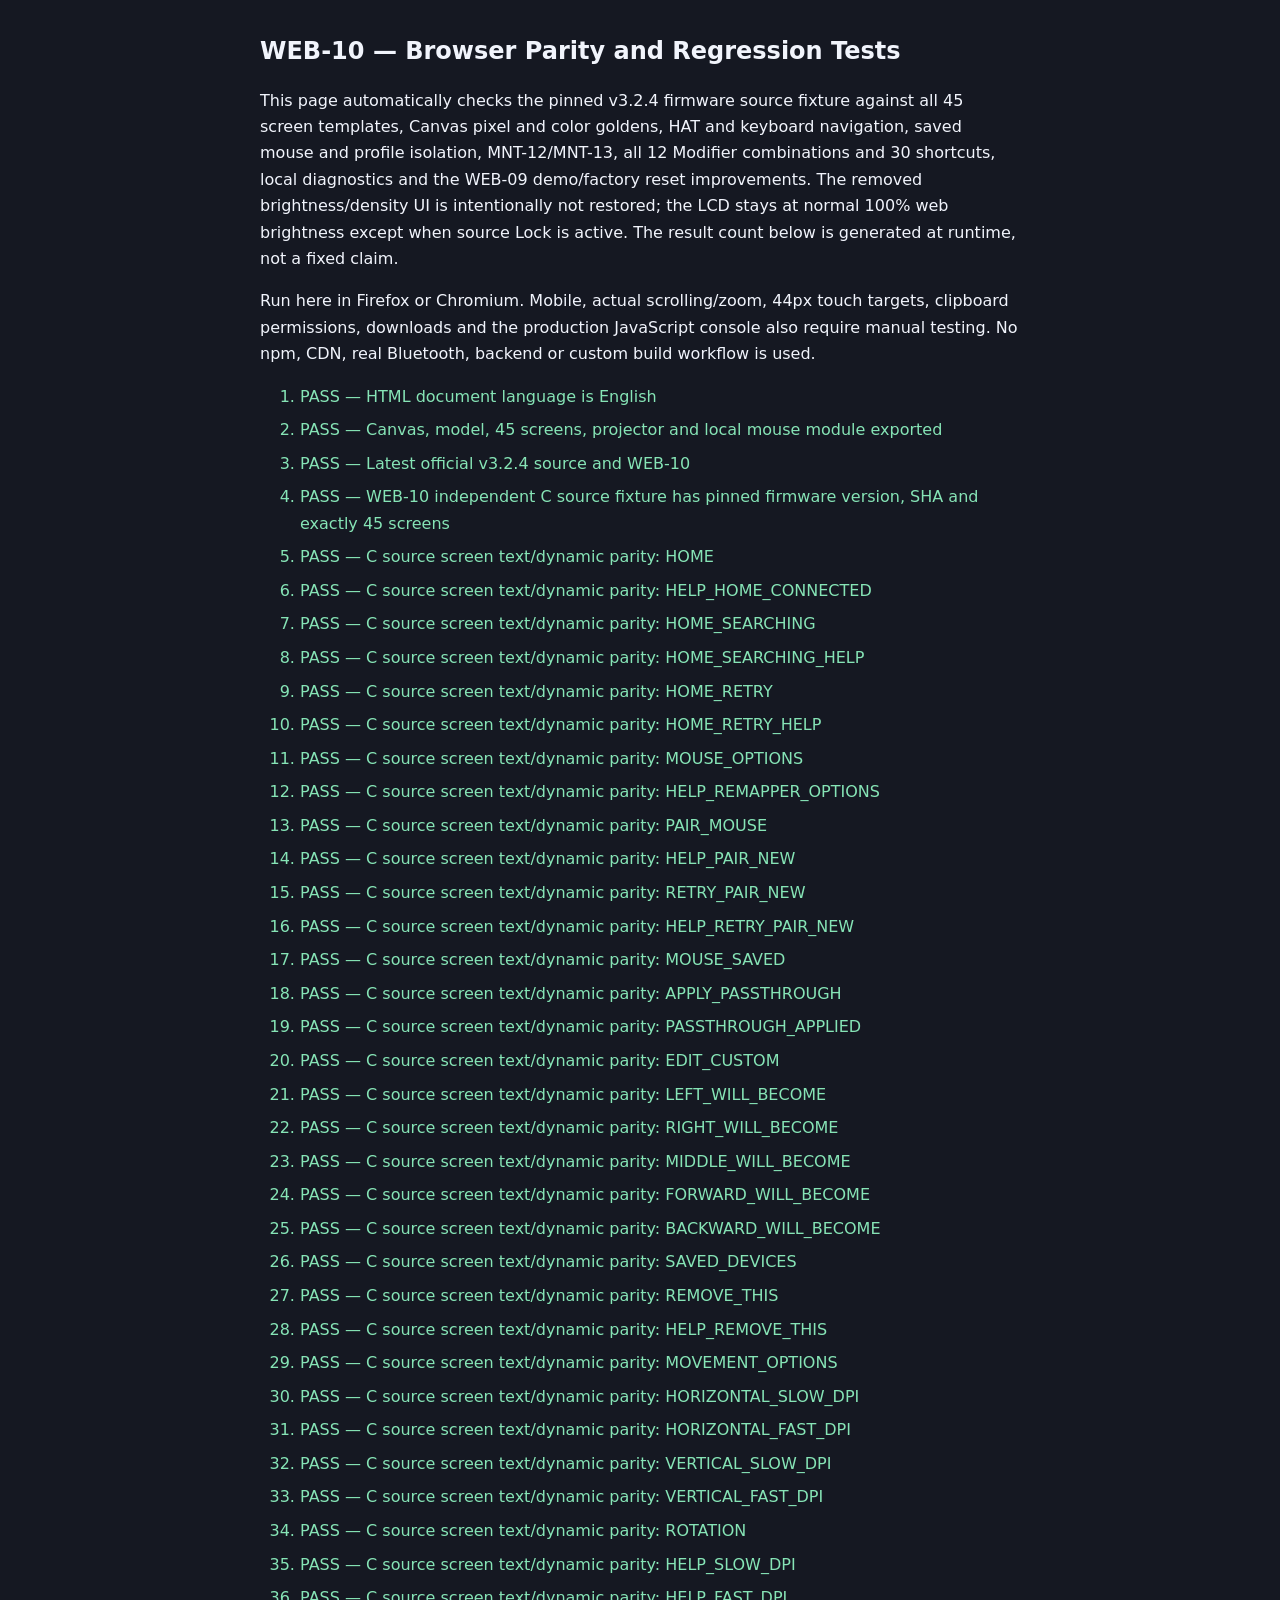
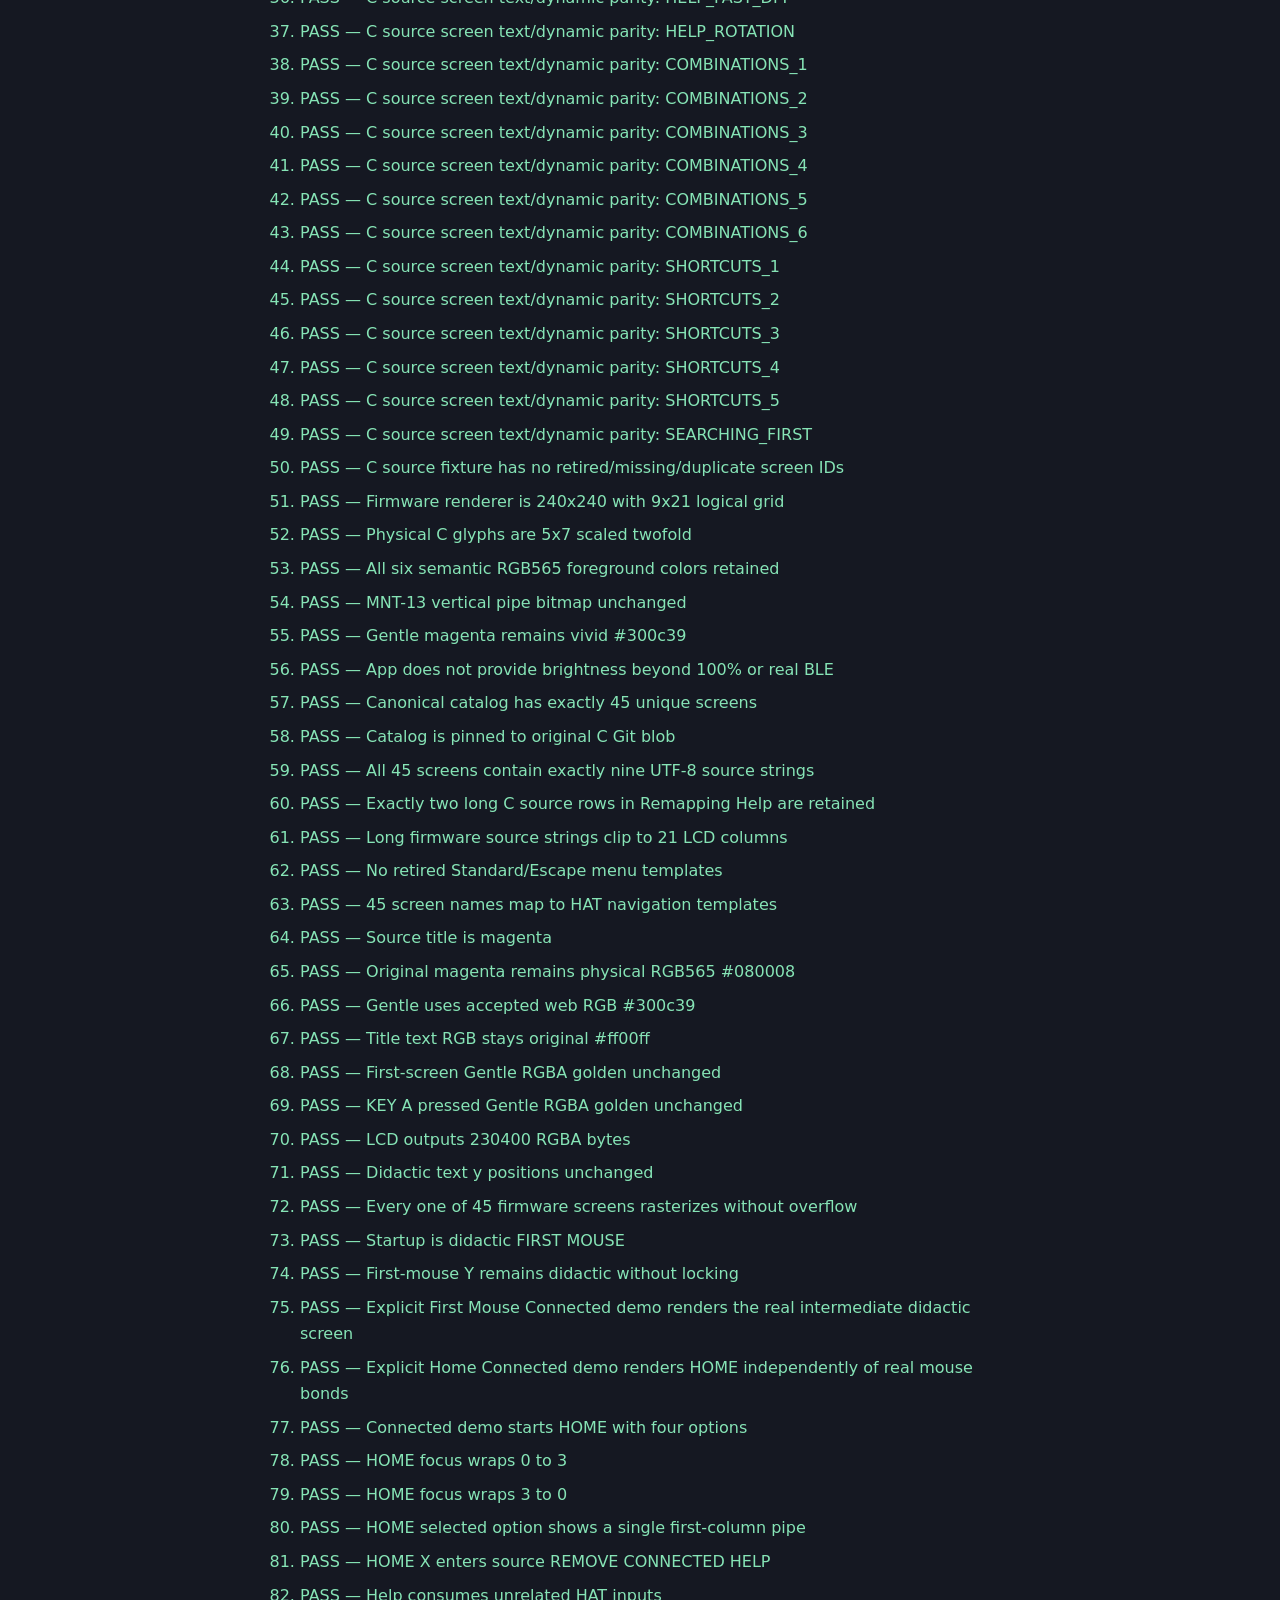
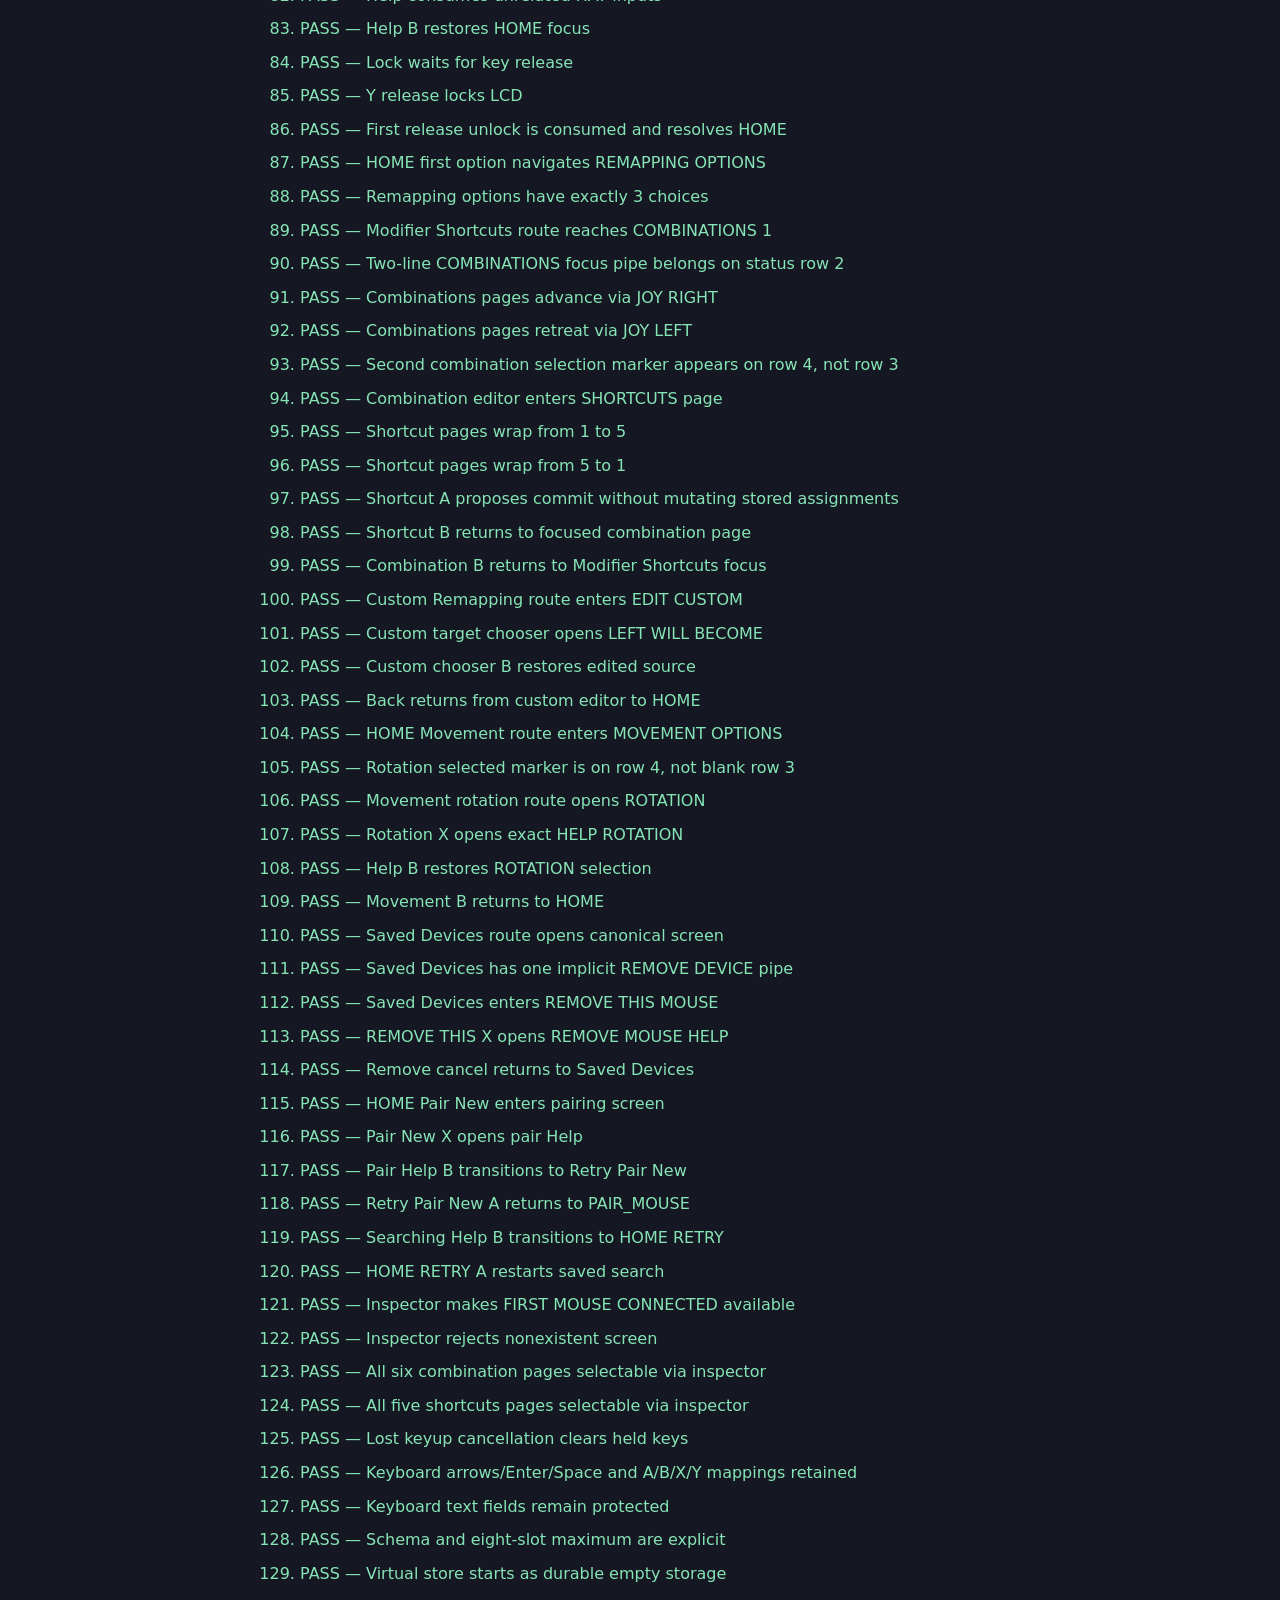
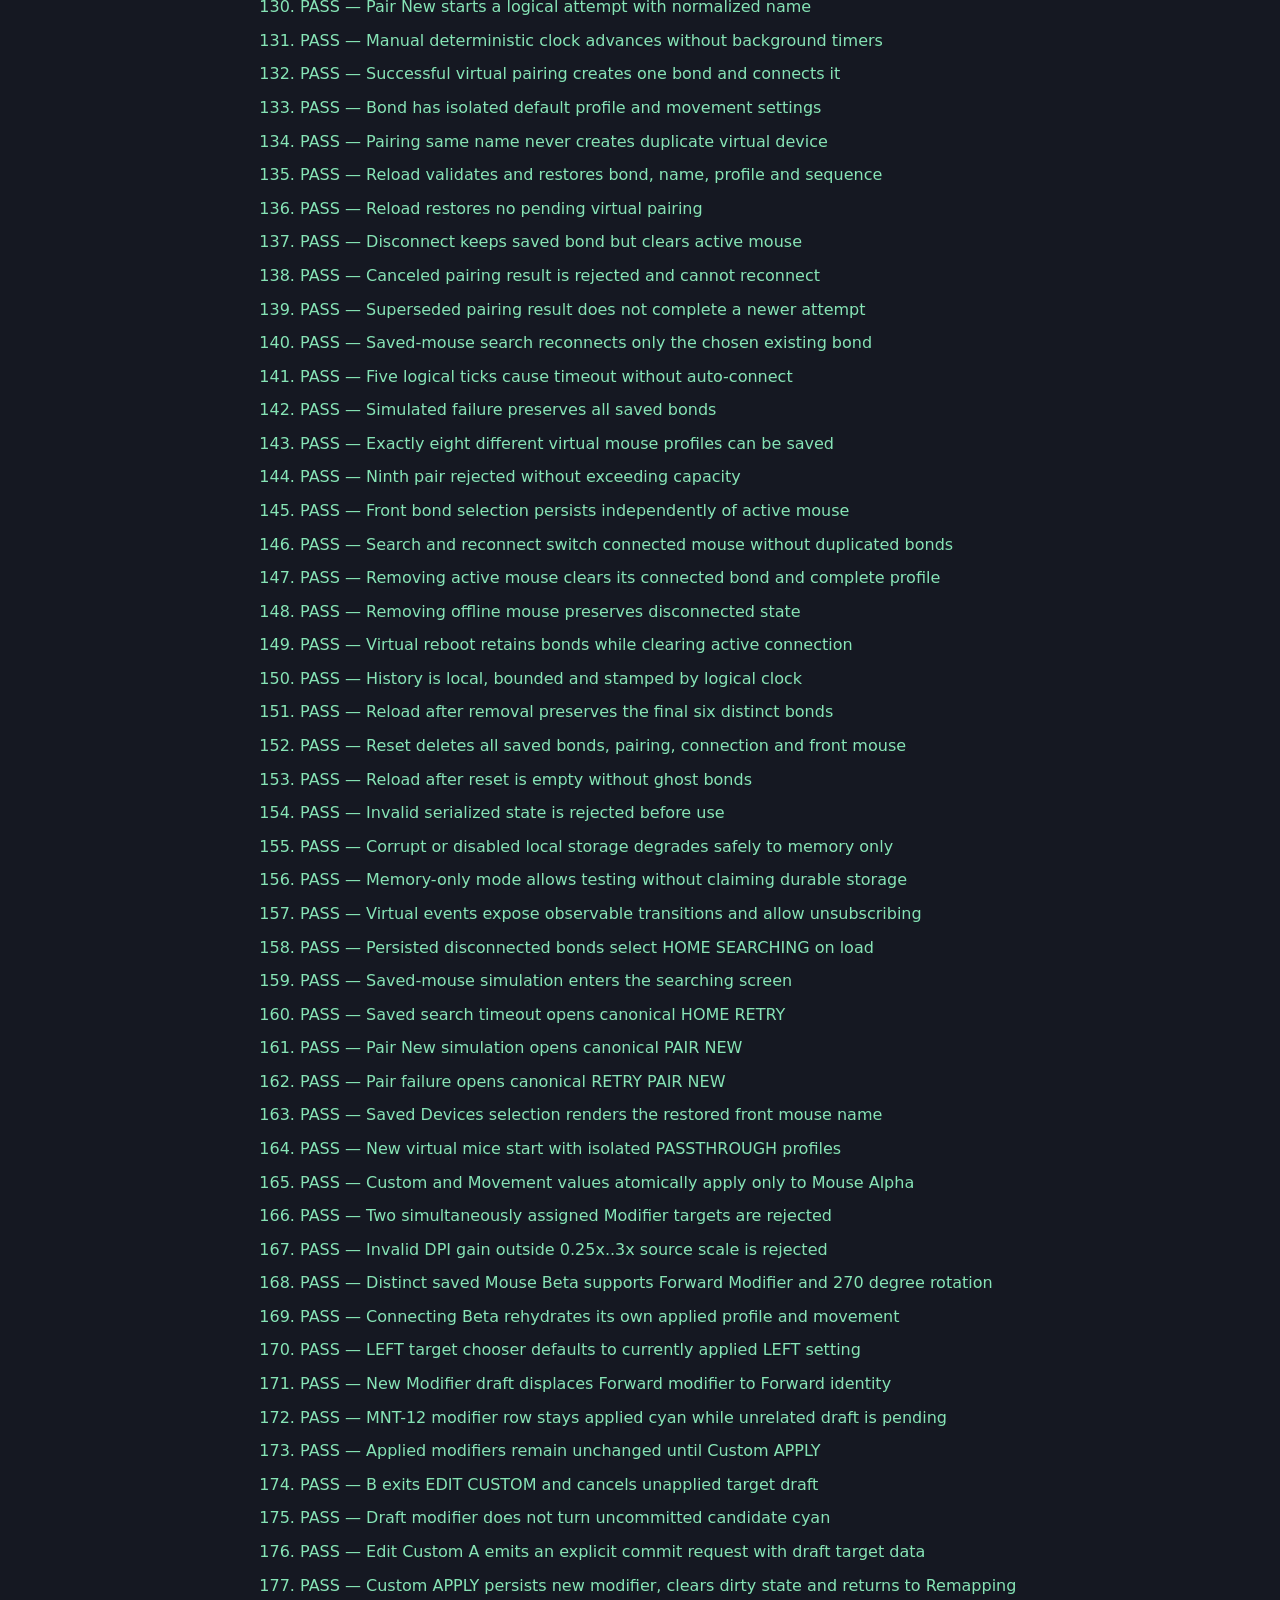
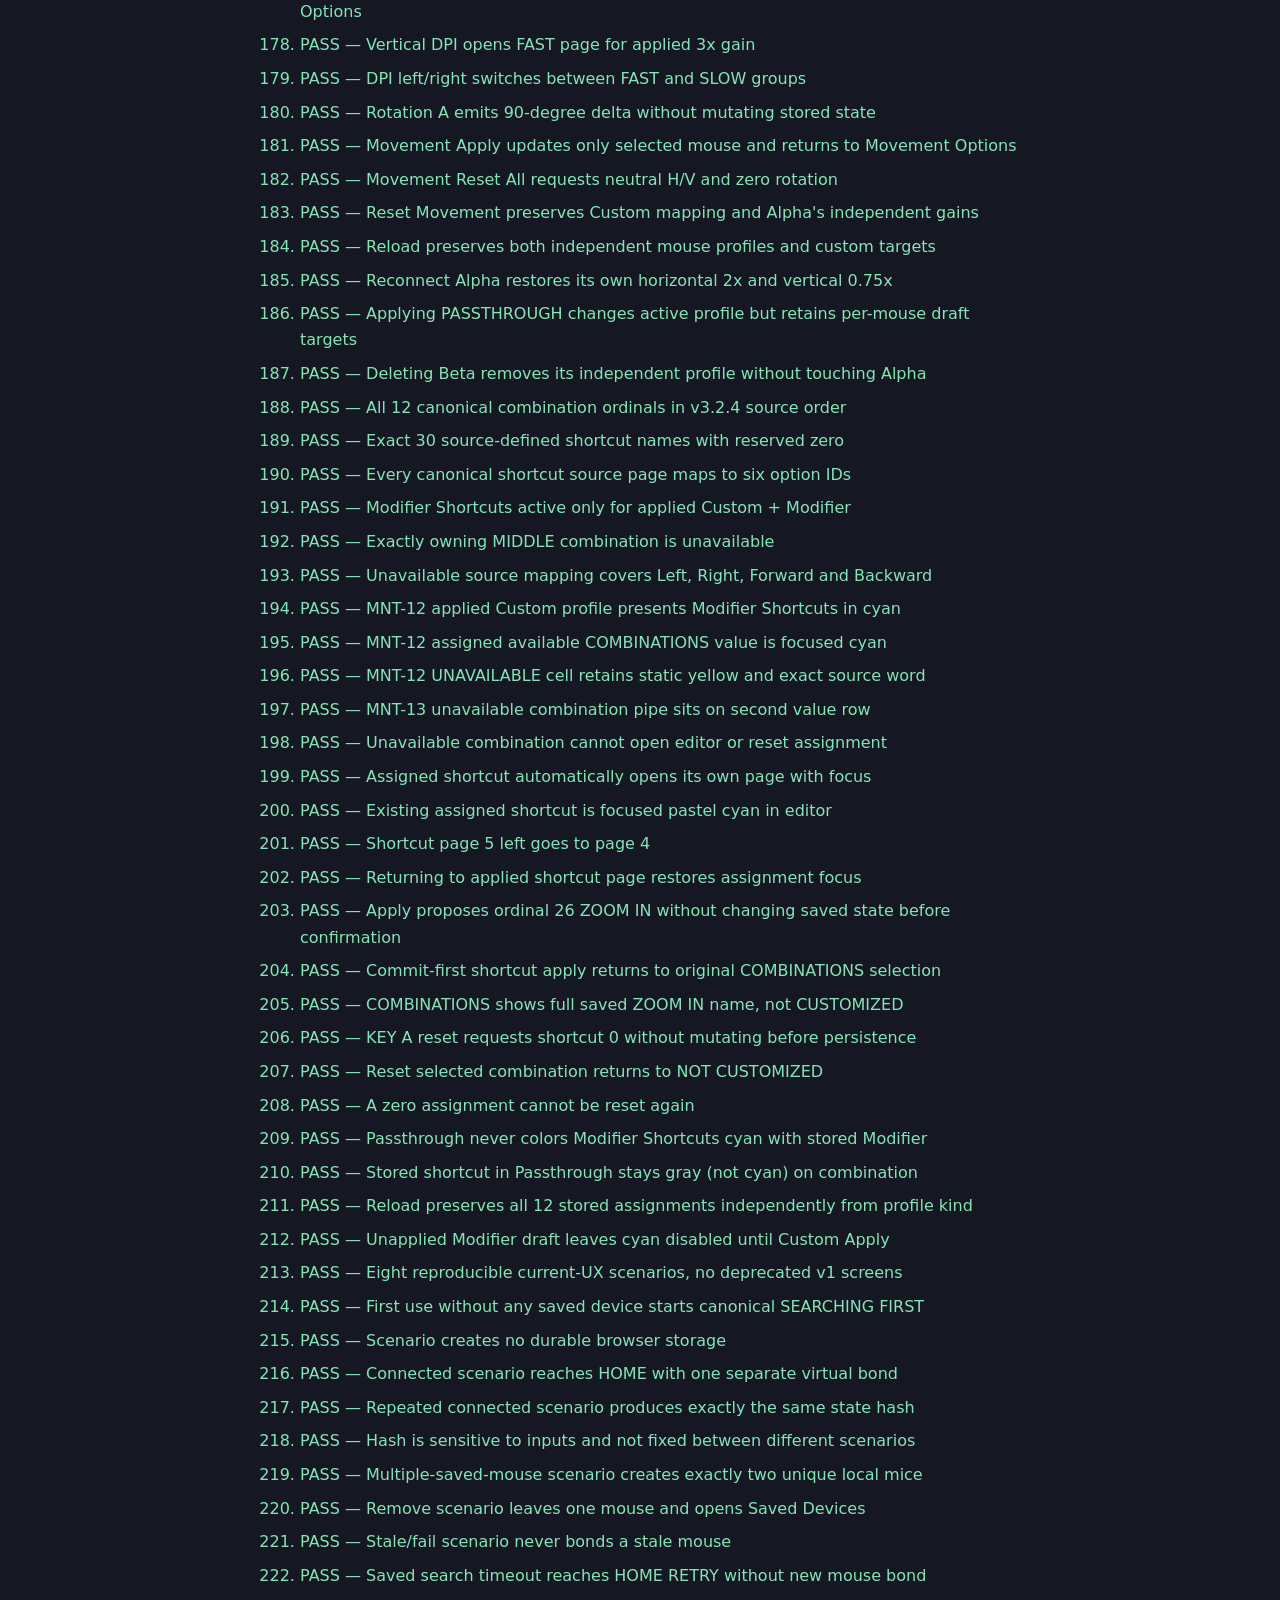
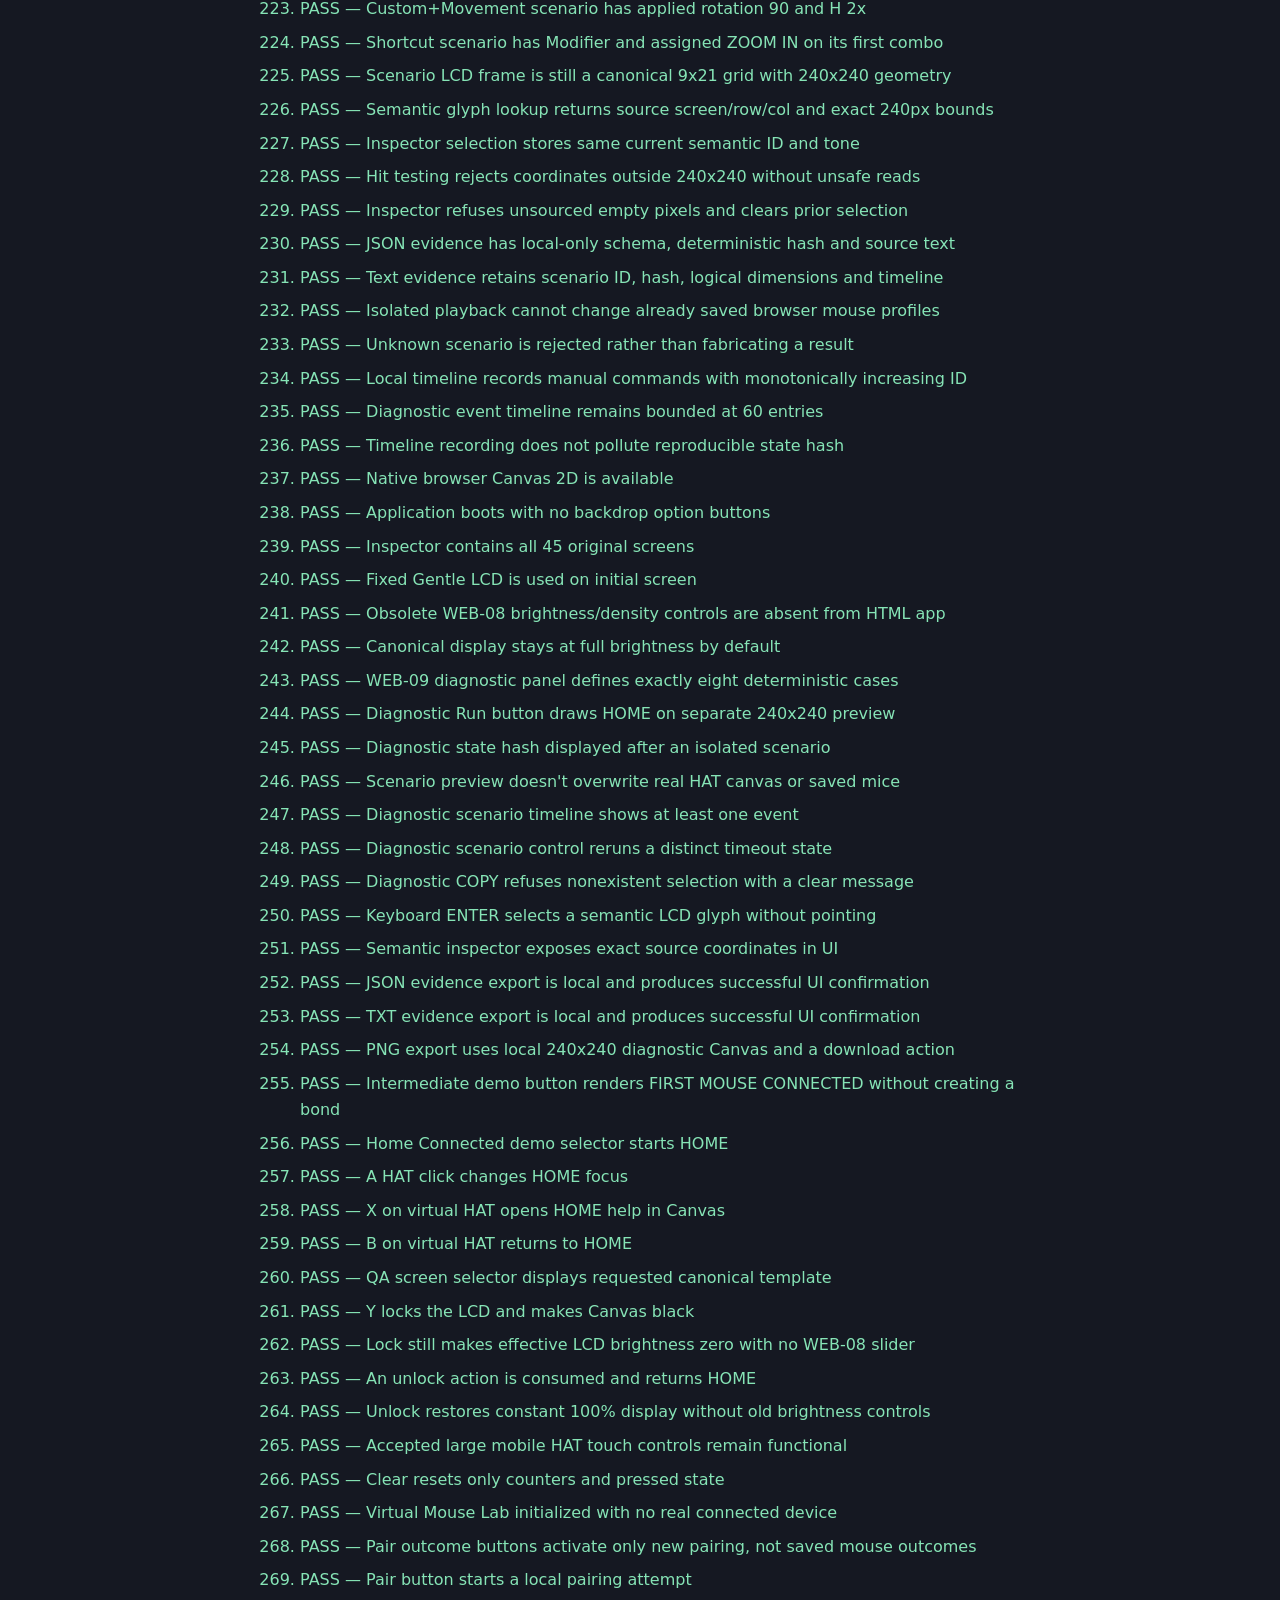
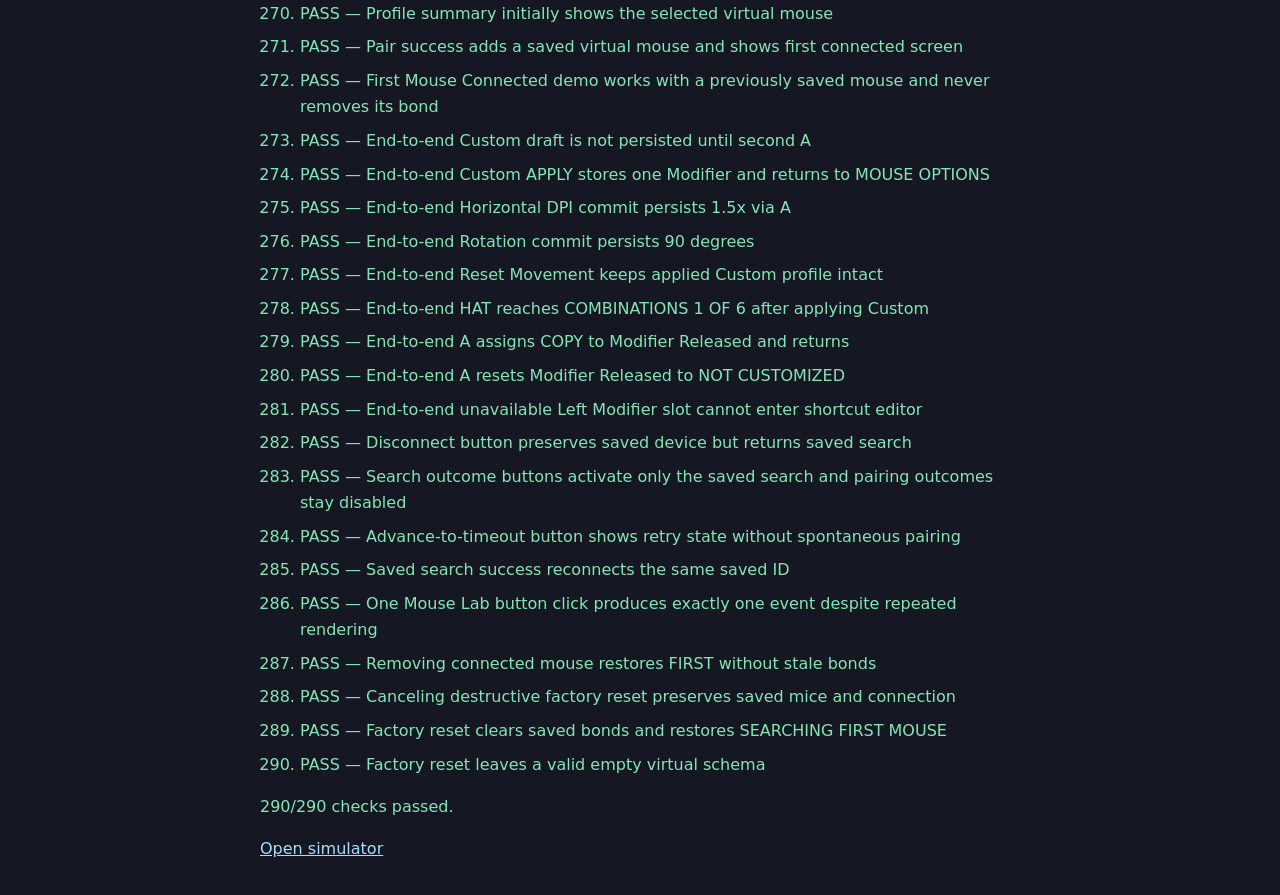
==== commit 9e18b26d: "WEB-10: independent C screen parity fixture, runnable 45-screen tests and current regression documen" ====
--- a/tests/index.html
+++ b/tests/index.html
@@ -3,7 +3,7 @@
 <head>
   <meta charset="utf-8">
   <meta name="viewport" content="width=device-width, initial-scale=1">
-  <title>WEB-09 — Browser HAT, Help and Lock Tests</title>
+  <title>WEB-10 — Browser Parity and Regression Tests</title>
   <style>
     body { max-width: 760px; margin: 2rem auto; padding: 0 1rem; background:#151822; color:#f1f4fc; font:16px/1.65 system-ui,sans-serif; }
     h1 { font-size:1.5rem; } li { margin:.45rem 0; } .pass { color:#86e4b6; } .fail { color:#ff9bad; }
@@ -16,11 +16,13 @@
   <script defer src="../assets/js/virtual-mice.js"></script>
   <script defer src="../assets/js/diagnostics.js"></script>
   <script defer src="../assets/js/app.js"></script>
+  <script defer src="./fixtures/firmware-screens-v3.2.4.js"></script>
   <script defer src="./runner.js"></script>
 </head>
 <body>
-  <h1>WEB-09 — Browser Tests</h1>
-  <p>The 226 native browser checks cover all 45 canonical screens, 12 Modifier combinations, 30 shortcuts, virtual profiles and WEB-09 display preferences: brightness 0–100%, remembered brightness across Lock/Unlock, density, persistence and mobile control wiring. Actual sticky layout, 44px mobile tap targets, zoom, screen-reader contrast and narrow viewport visual behavior require manual production-browser checks. Use this page on the production GitHub Pages site; no Node.js, CDN or custom build tools are required.</p>
+  <h1>WEB-10 — Browser Parity and Regression Tests</h1>
+  <p>This page automatically checks the pinned v3.2.4 firmware source fixture against all 45 screen templates, Canvas pixel and color goldens, HAT and keyboard navigation, saved mouse and profile isolation, MNT-12/MNT-13, all 12 Modifier combinations and 30 shortcuts, local diagnostics and the WEB-09 demo/factory reset improvements. The removed brightness/density UI is intentionally not restored; the LCD stays at normal 100% web brightness except when source Lock is active. The result count below is generated at runtime, not a fixed claim.</p>
+  <p>Run here in Firefox or Chromium. Mobile, actual scrolling/zoom, 44px touch targets, clipboard permissions, downloads and the production JavaScript console also require manual testing. No npm, CDN, real Bluetooth, backend or custom build workflow is used.</p>
   <ol id="test-results" aria-live="polite"><li>Running checks…</li></ol>
   <p id="summary"></p>
   <p><a style="color:#a9ddff" href="../index.html">Open simulator</a></p>
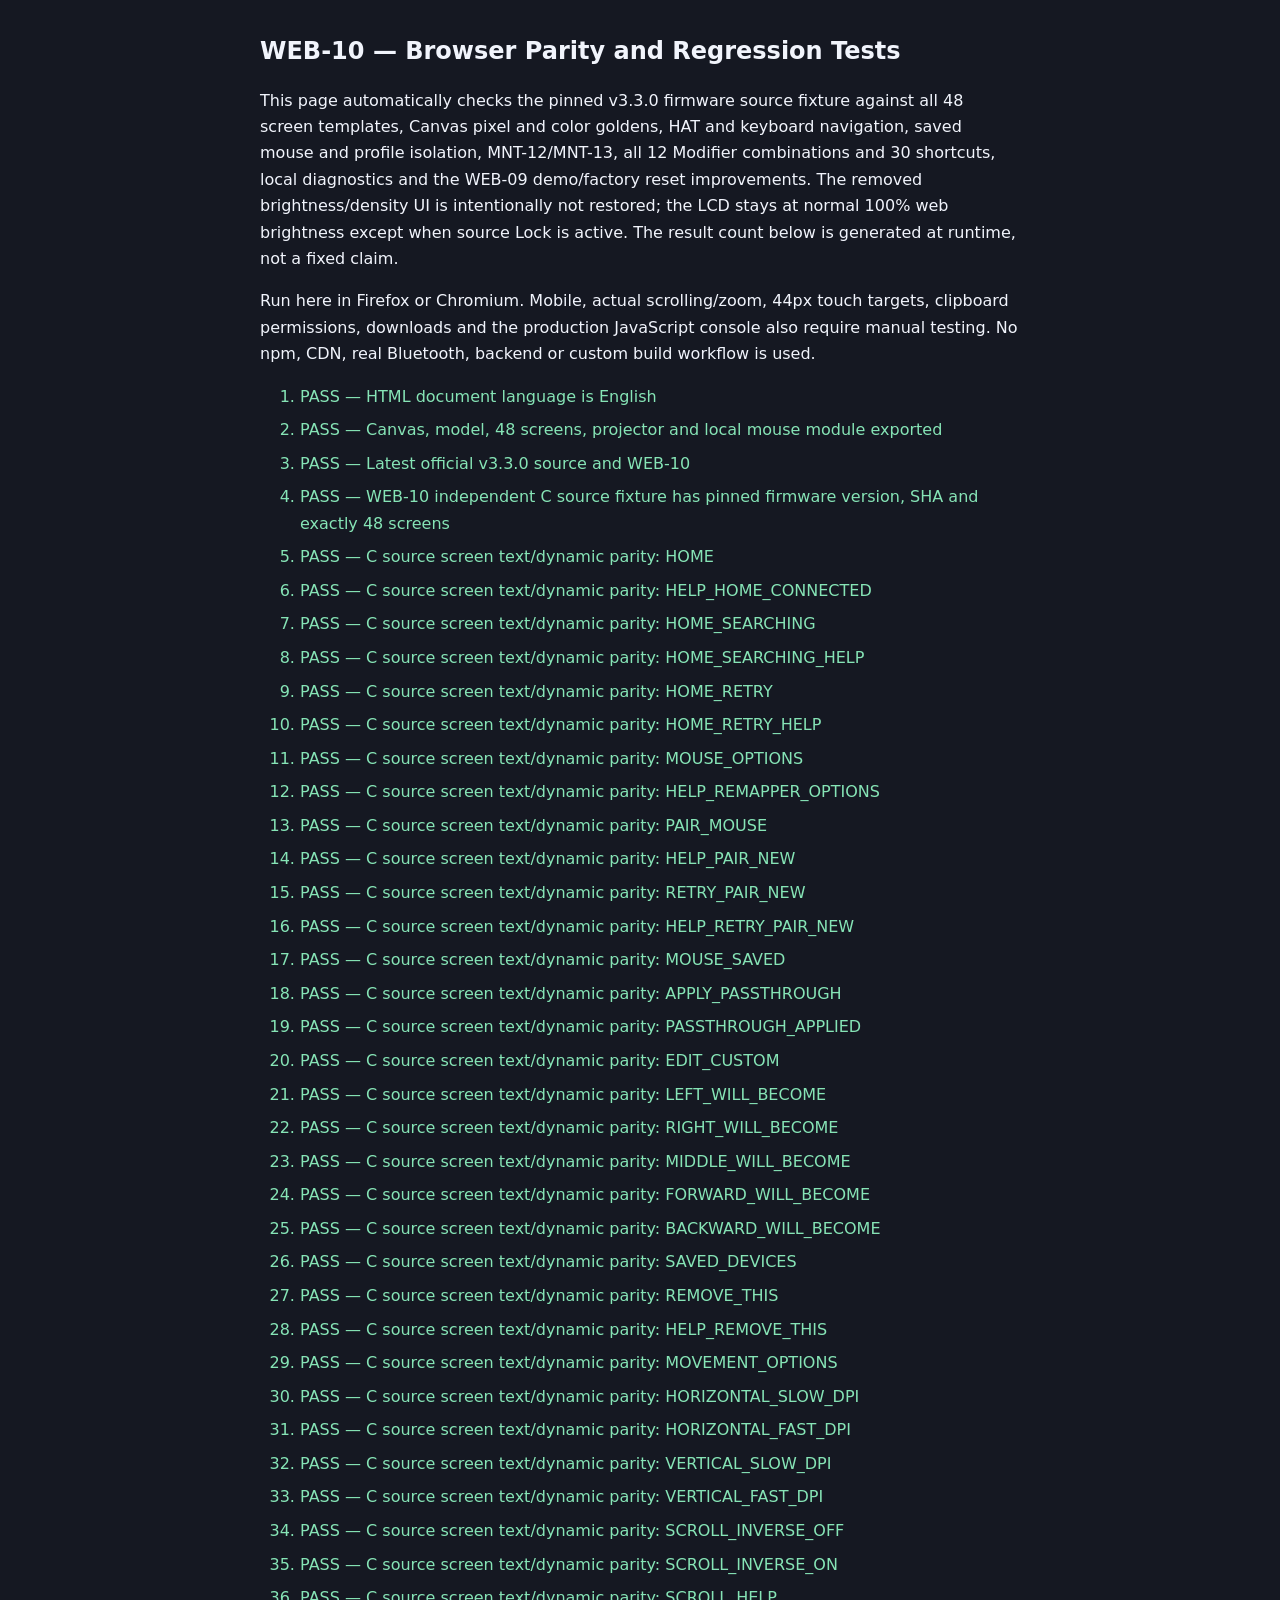
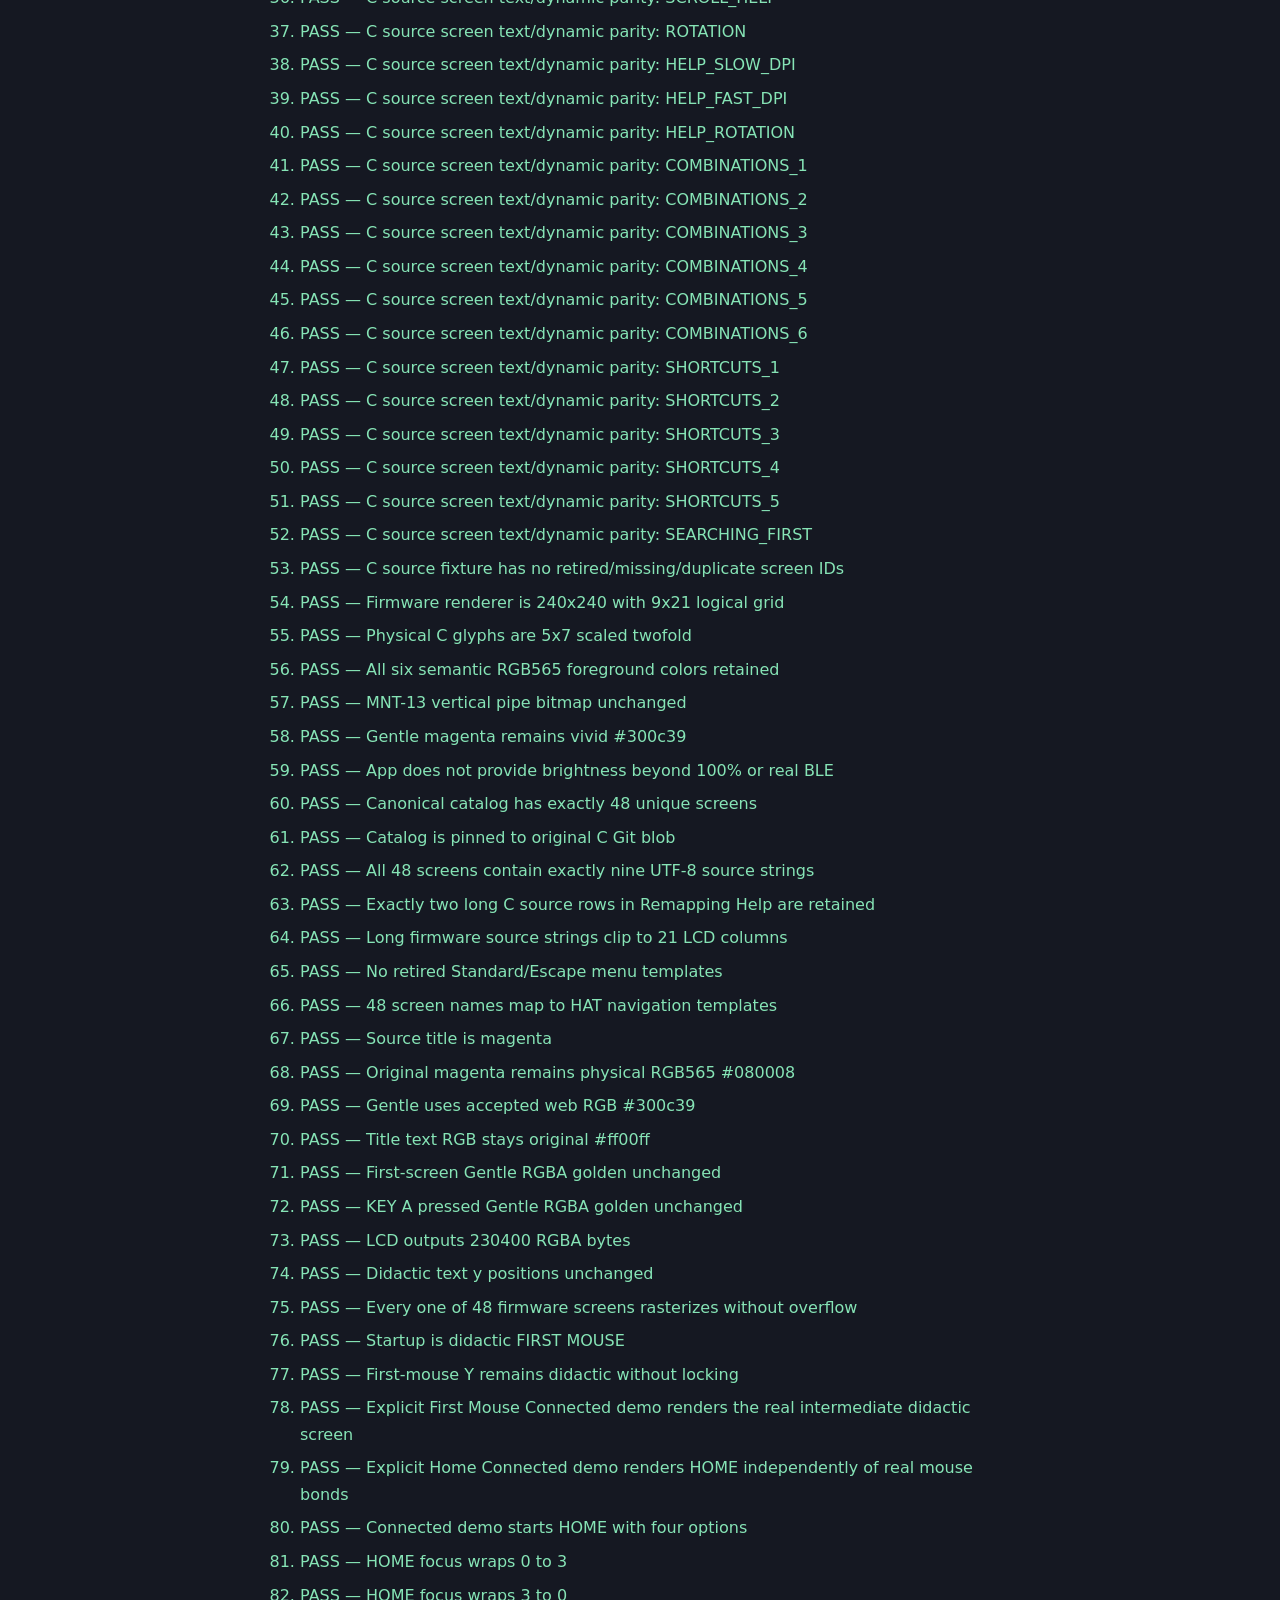
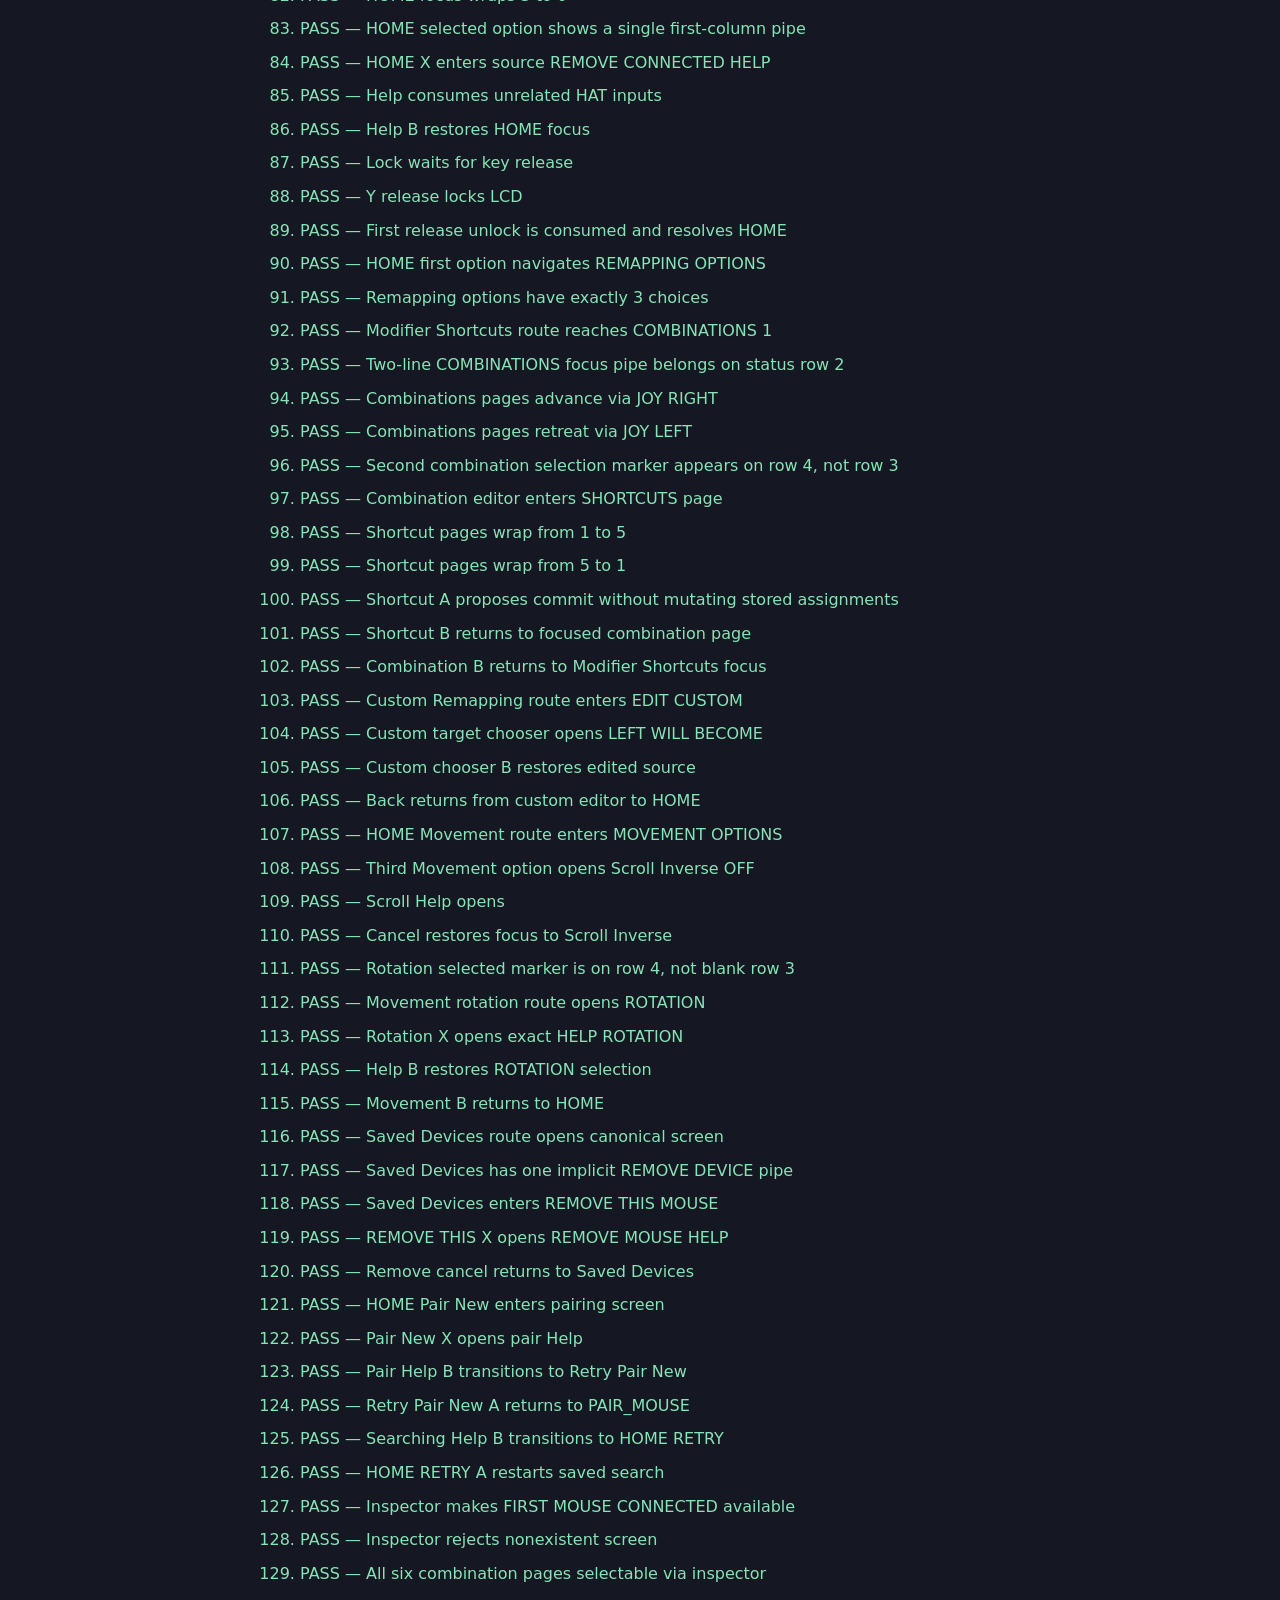
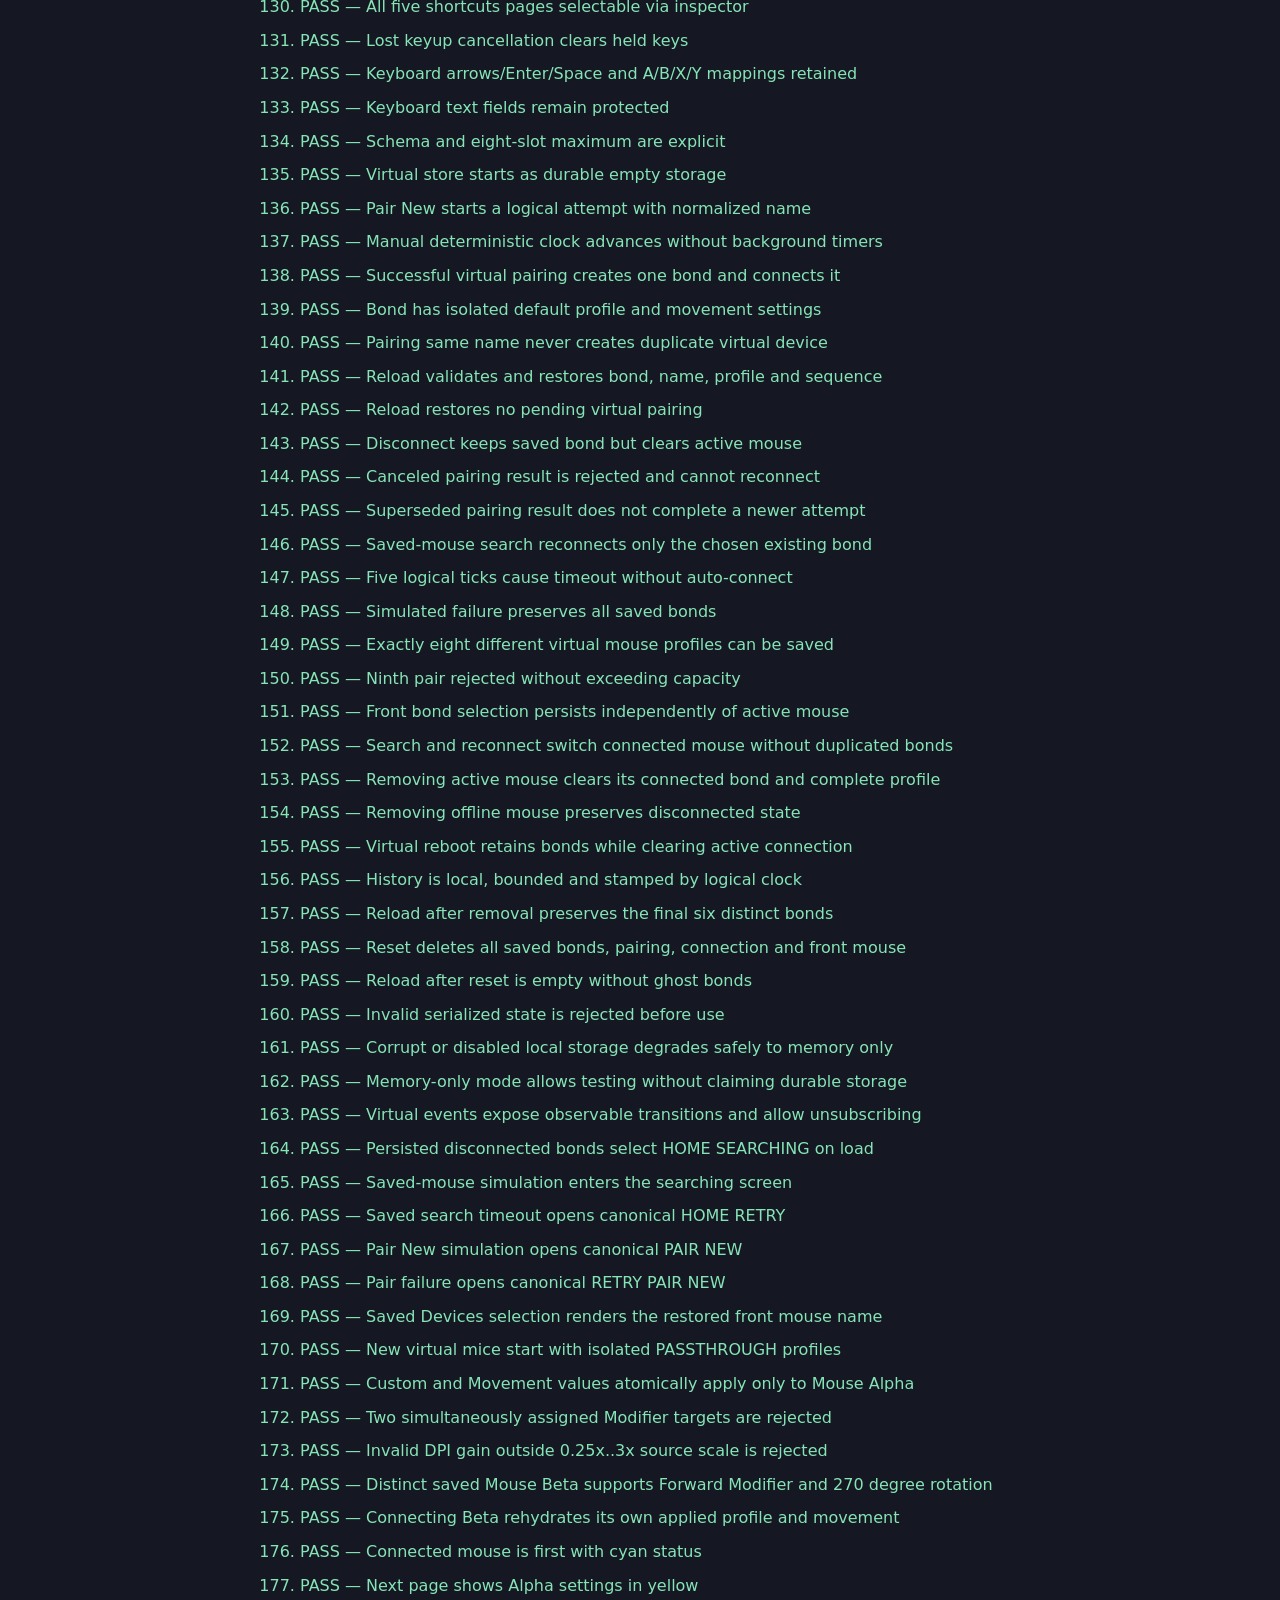
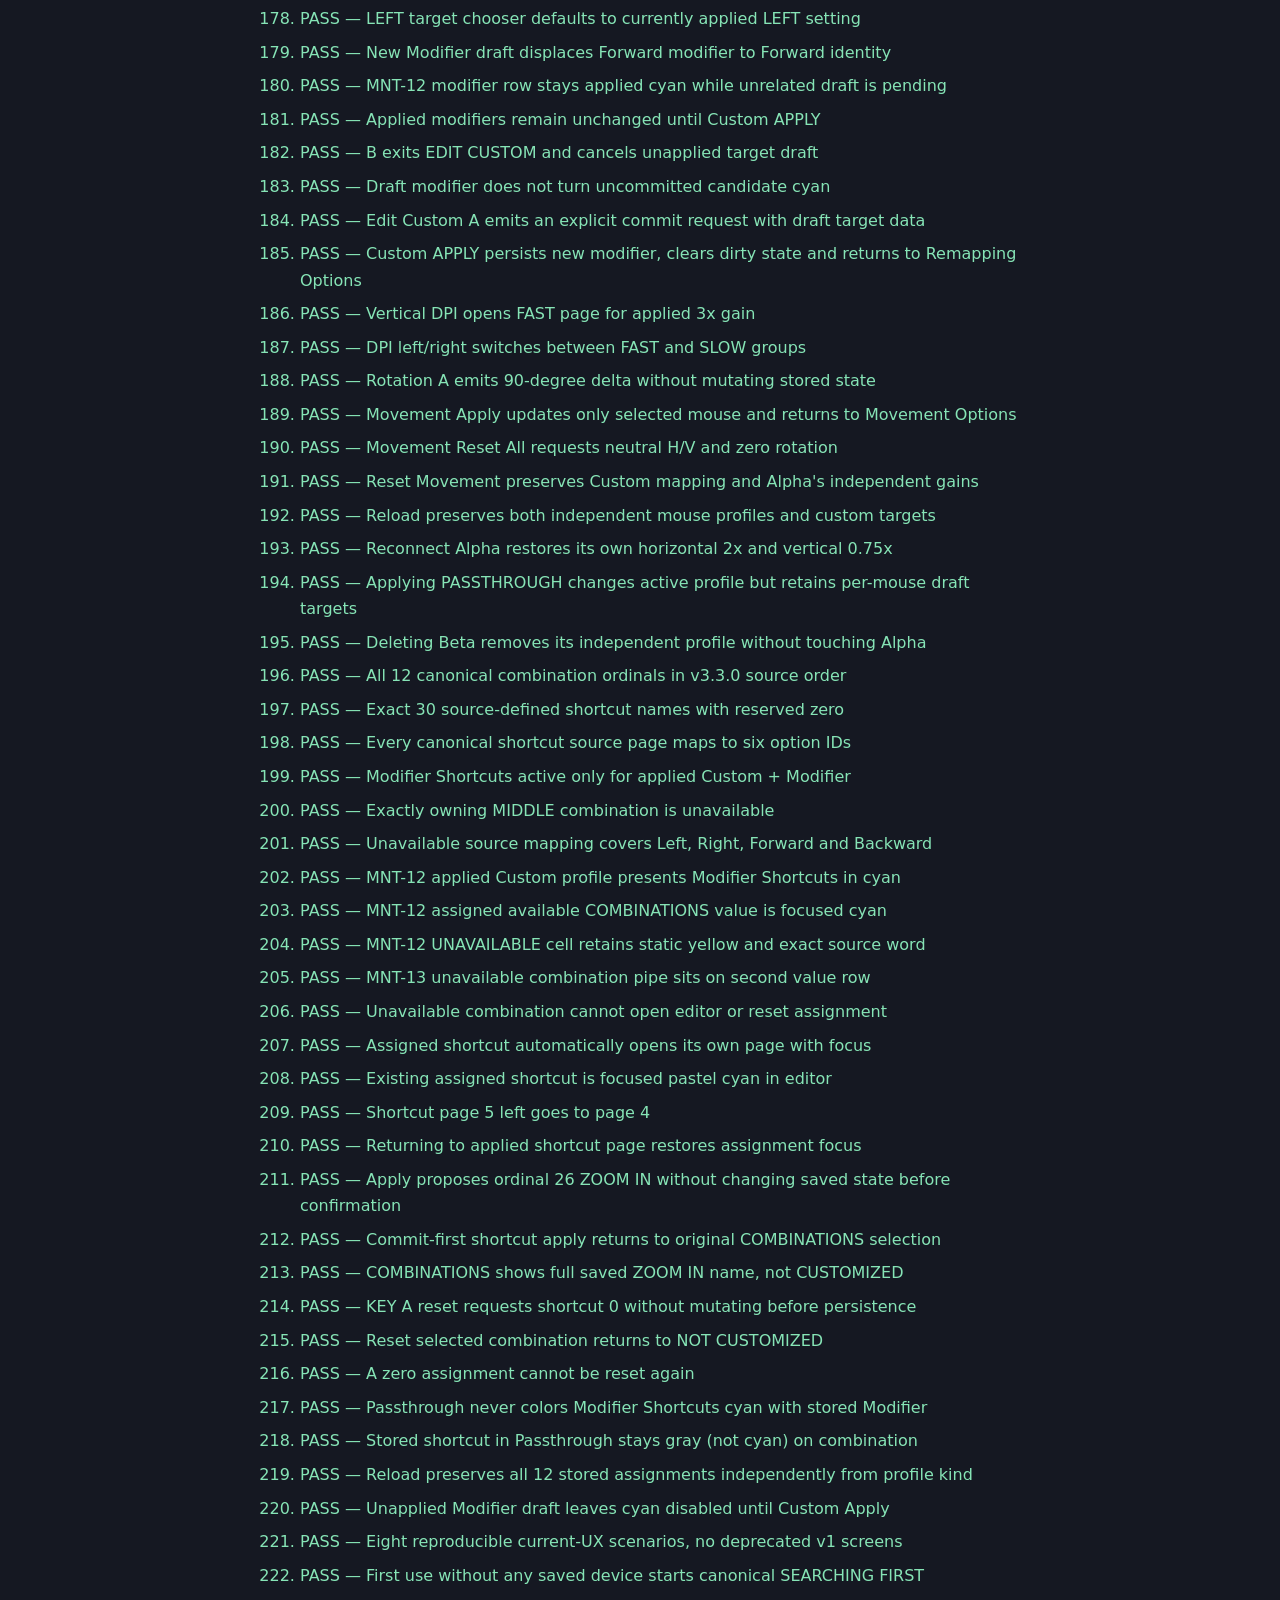
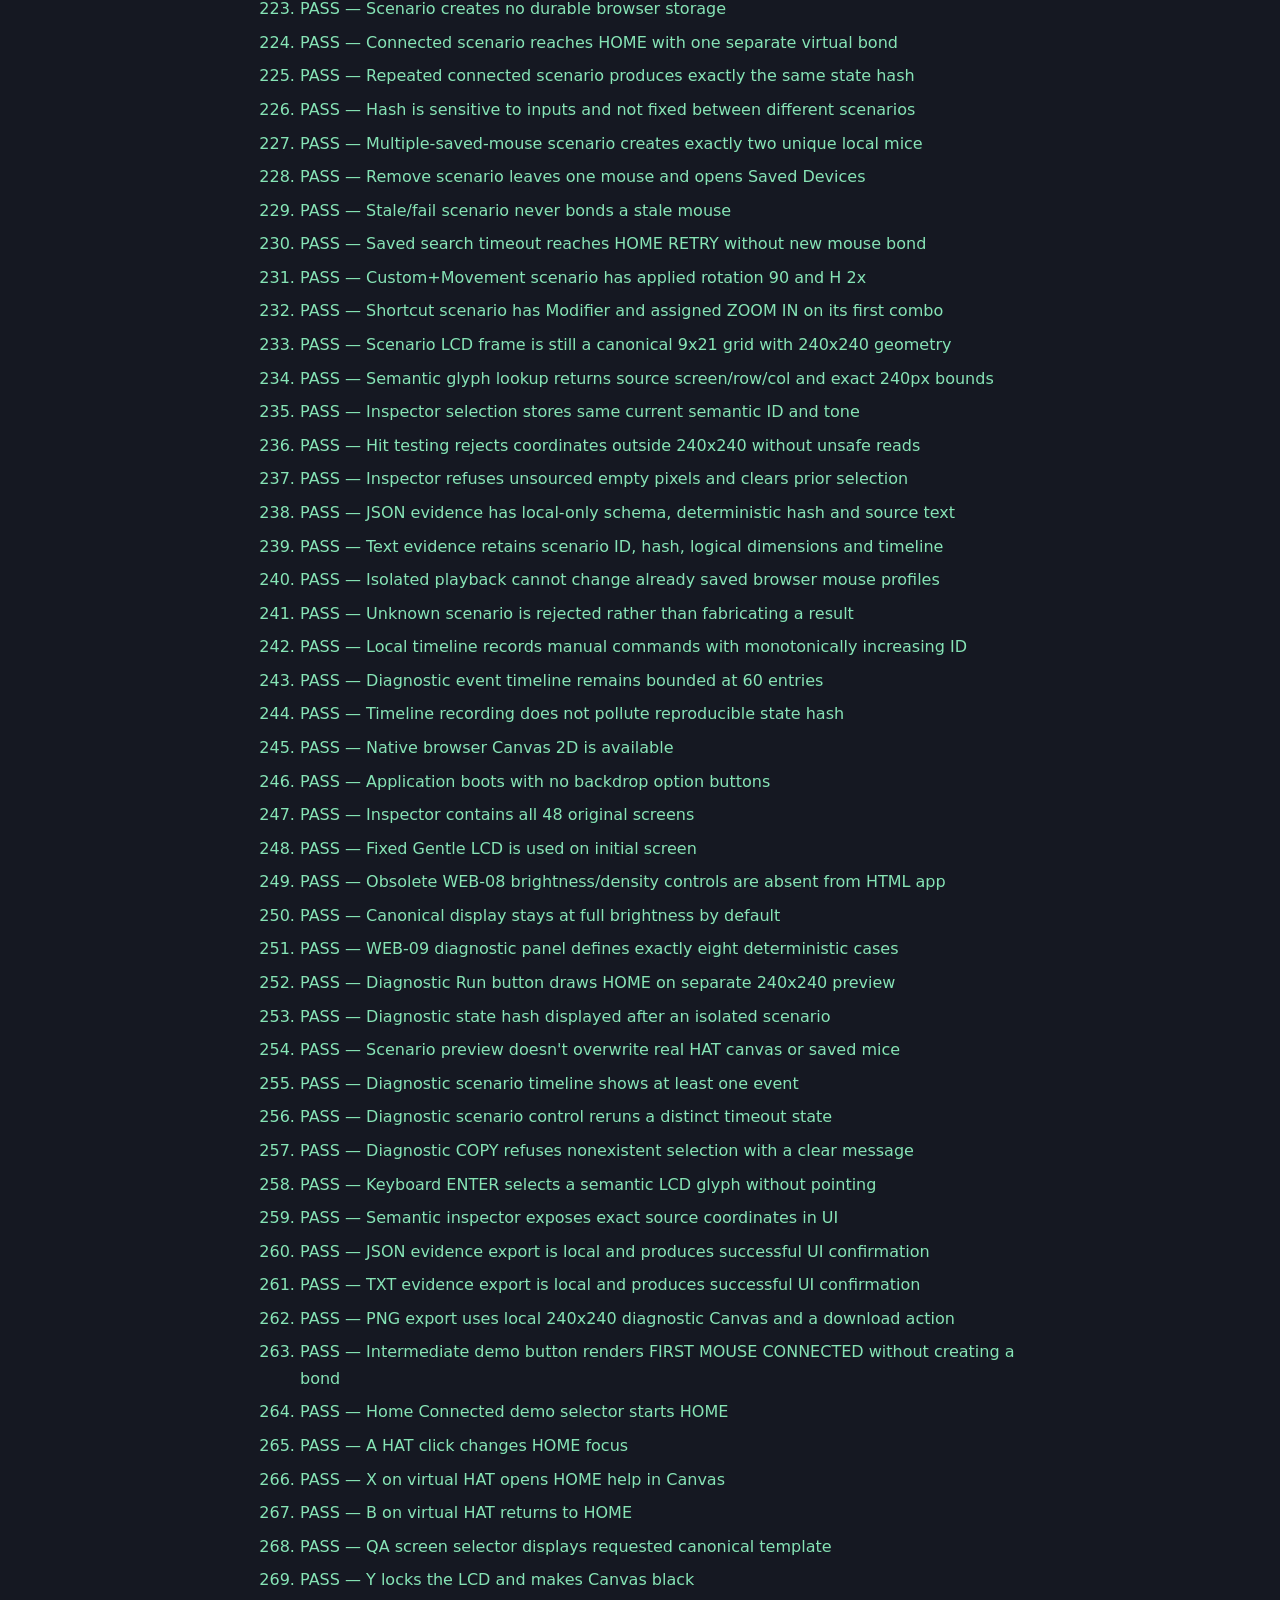
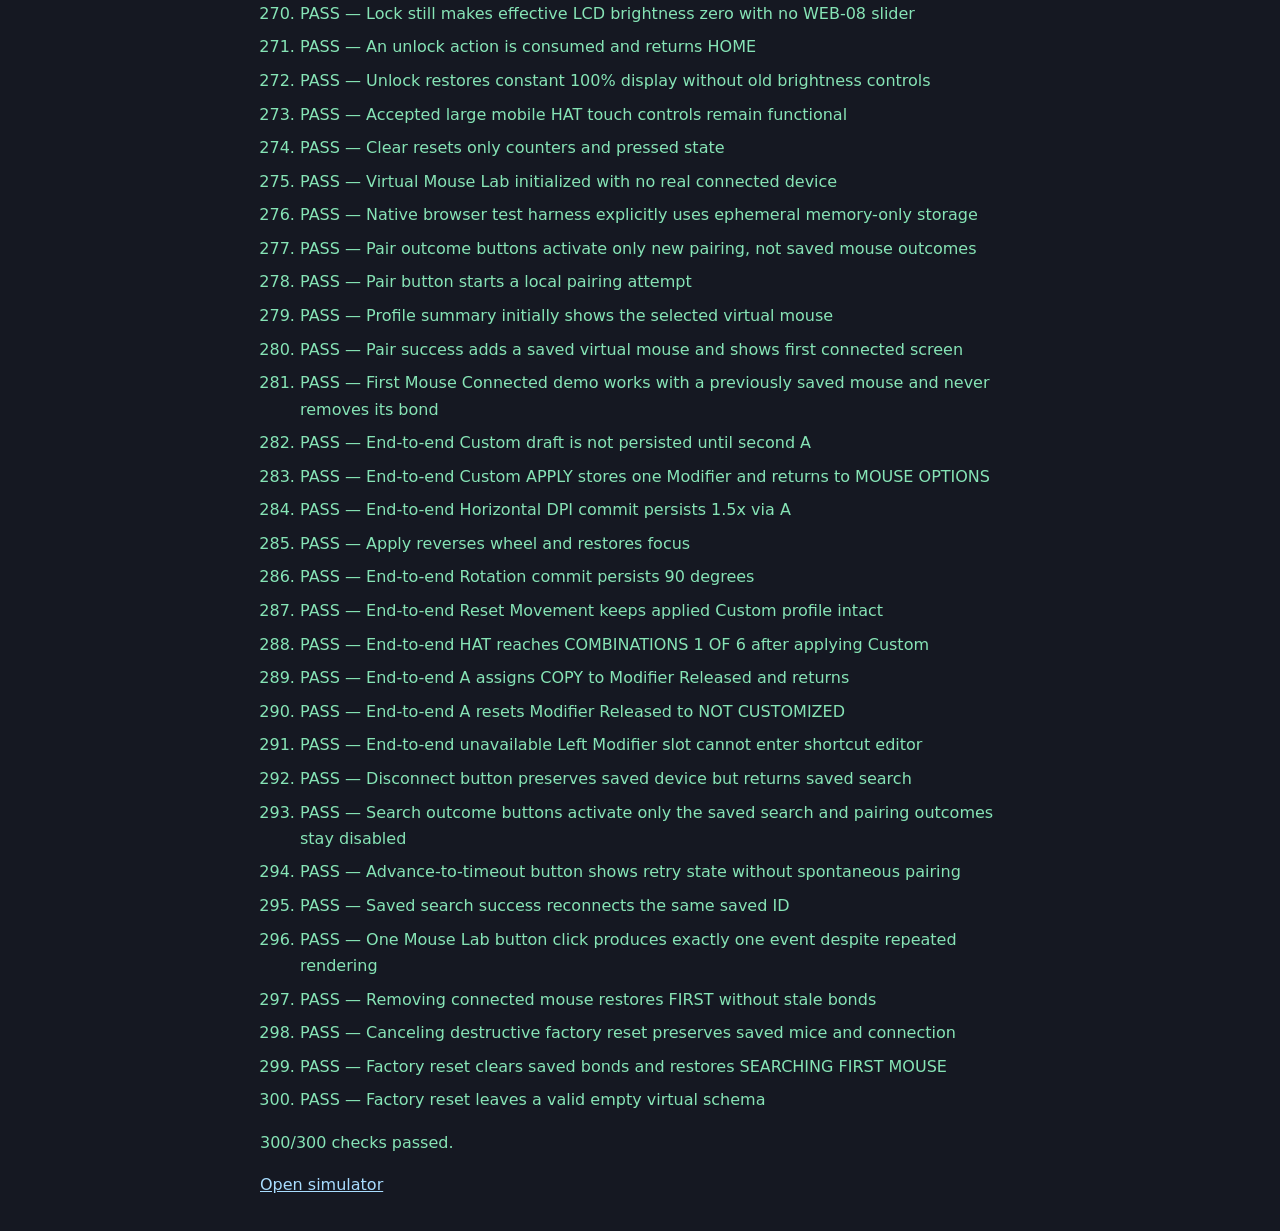
==== commit a1ba86c3: "Simulate v3.3.0 scroll direction and page through per-mouse saved status" ====
--- a/tests/index.html
+++ b/tests/index.html
@@ -16,12 +16,12 @@
   <script defer src="../assets/js/virtual-mice.js"></script>
   <script defer src="../assets/js/diagnostics.js"></script>
   <script defer src="../assets/js/app.js"></script>
-  <script defer src="./fixtures/firmware-screens-v3.2.4.js"></script>
+  <script defer src="./fixtures/firmware-screens-v3.3.0.js"></script>
   <script defer src="./runner.js"></script>
 </head>
 <body>
   <h1>WEB-10 — Browser Parity and Regression Tests</h1>
-  <p>This page automatically checks the pinned v3.2.4 firmware source fixture against all 45 screen templates, Canvas pixel and color goldens, HAT and keyboard navigation, saved mouse and profile isolation, MNT-12/MNT-13, all 12 Modifier combinations and 30 shortcuts, local diagnostics and the WEB-09 demo/factory reset improvements. The removed brightness/density UI is intentionally not restored; the LCD stays at normal 100% web brightness except when source Lock is active. The result count below is generated at runtime, not a fixed claim.</p>
+  <p>This page automatically checks the pinned v3.3.0 firmware source fixture against all 48 screen templates, Canvas pixel and color goldens, HAT and keyboard navigation, saved mouse and profile isolation, MNT-12/MNT-13, all 12 Modifier combinations and 30 shortcuts, local diagnostics and the WEB-09 demo/factory reset improvements. The removed brightness/density UI is intentionally not restored; the LCD stays at normal 100% web brightness except when source Lock is active. The result count below is generated at runtime, not a fixed claim.</p>
   <p>Run here in Firefox or Chromium. Mobile, actual scrolling/zoom, 44px touch targets, clipboard permissions, downloads and the production JavaScript console also require manual testing. No npm, CDN, real Bluetooth, backend or custom build workflow is used.</p>
   <ol id="test-results" aria-live="polite"><li>Running checks…</li></ol>
   <p id="summary"></p>
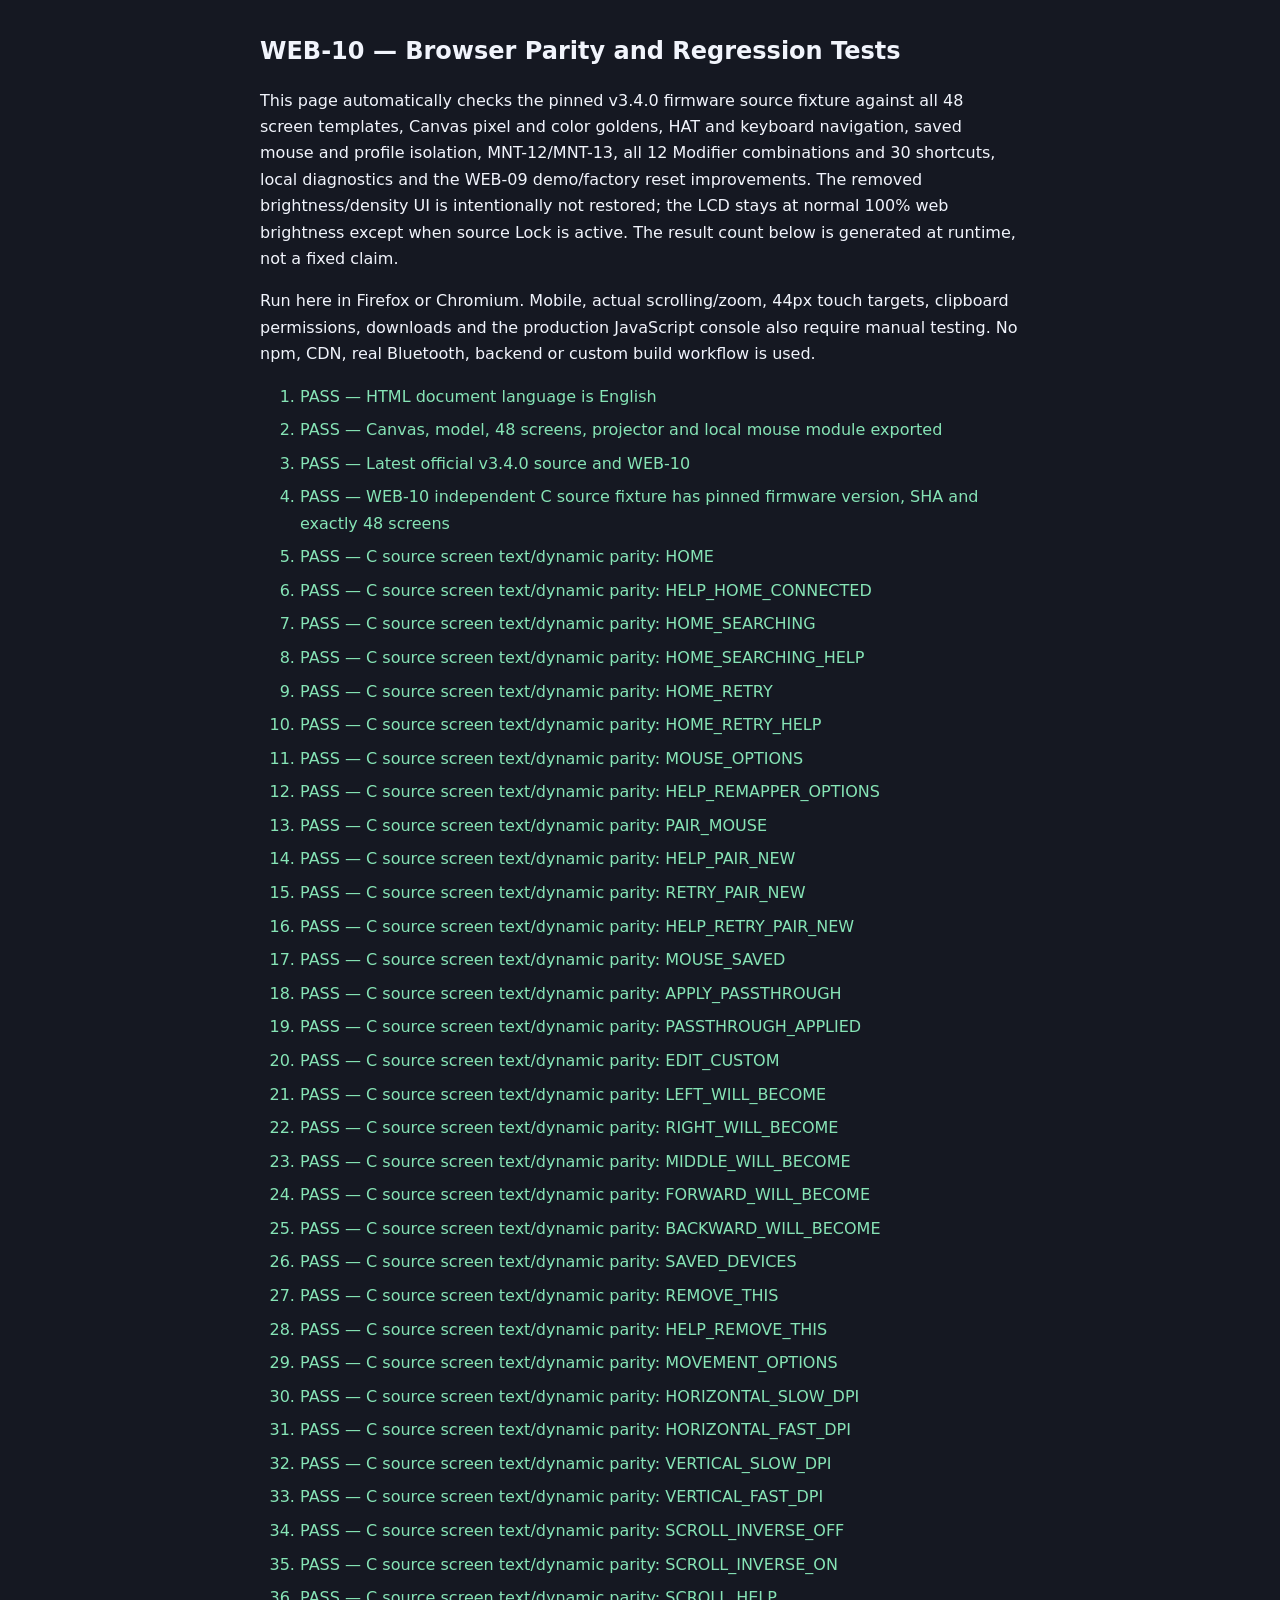
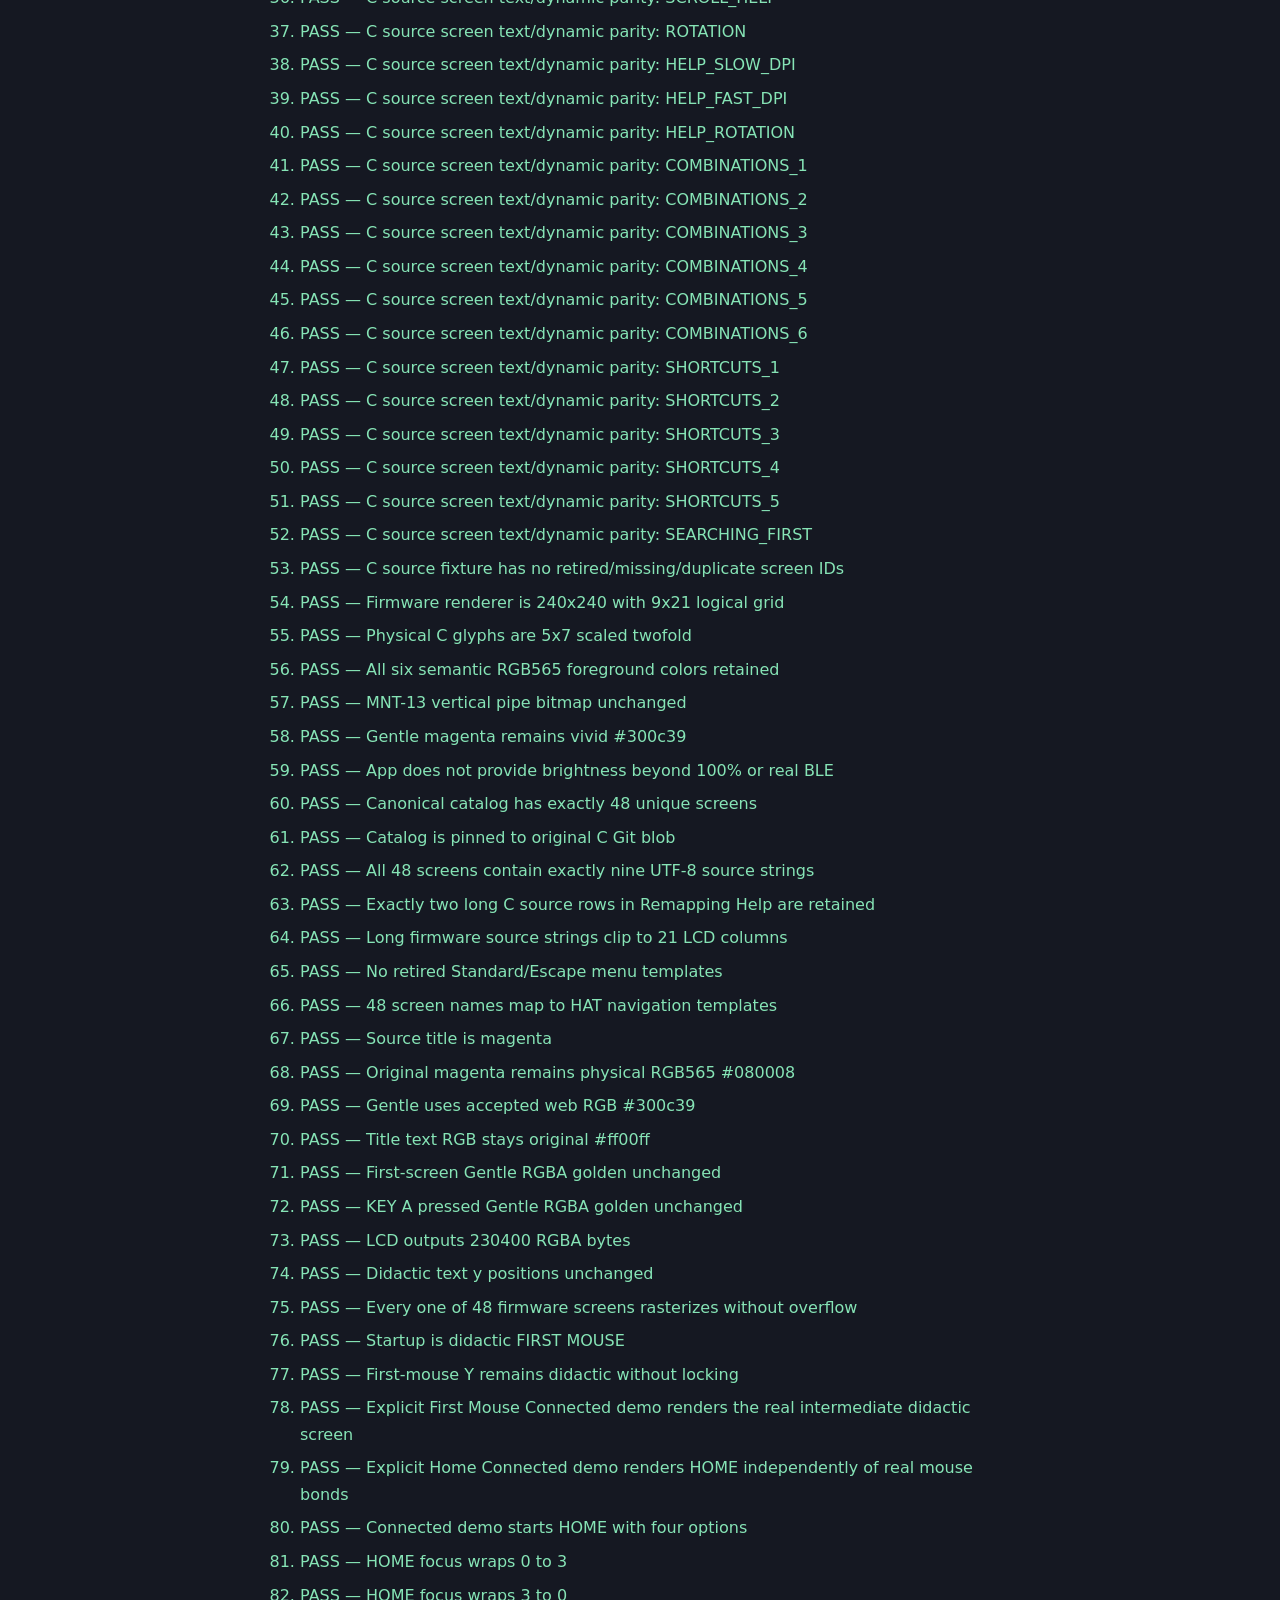
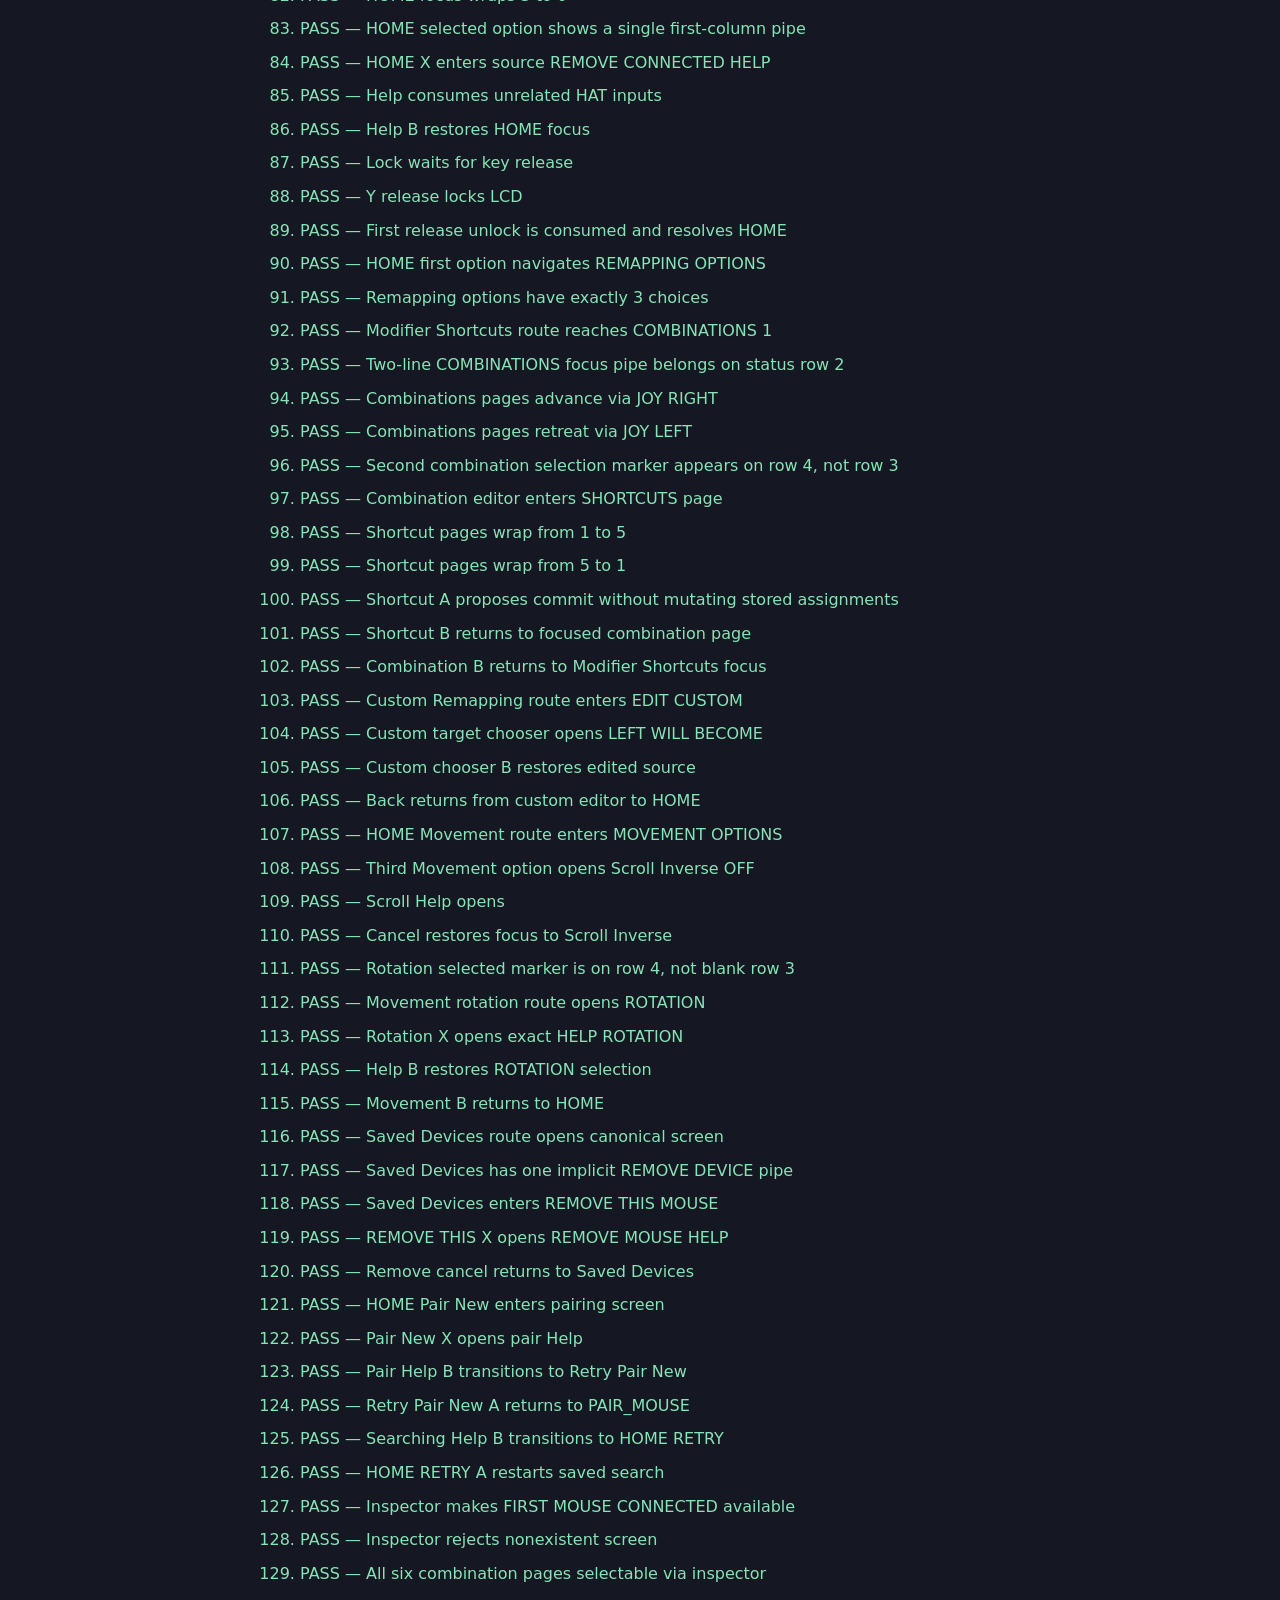
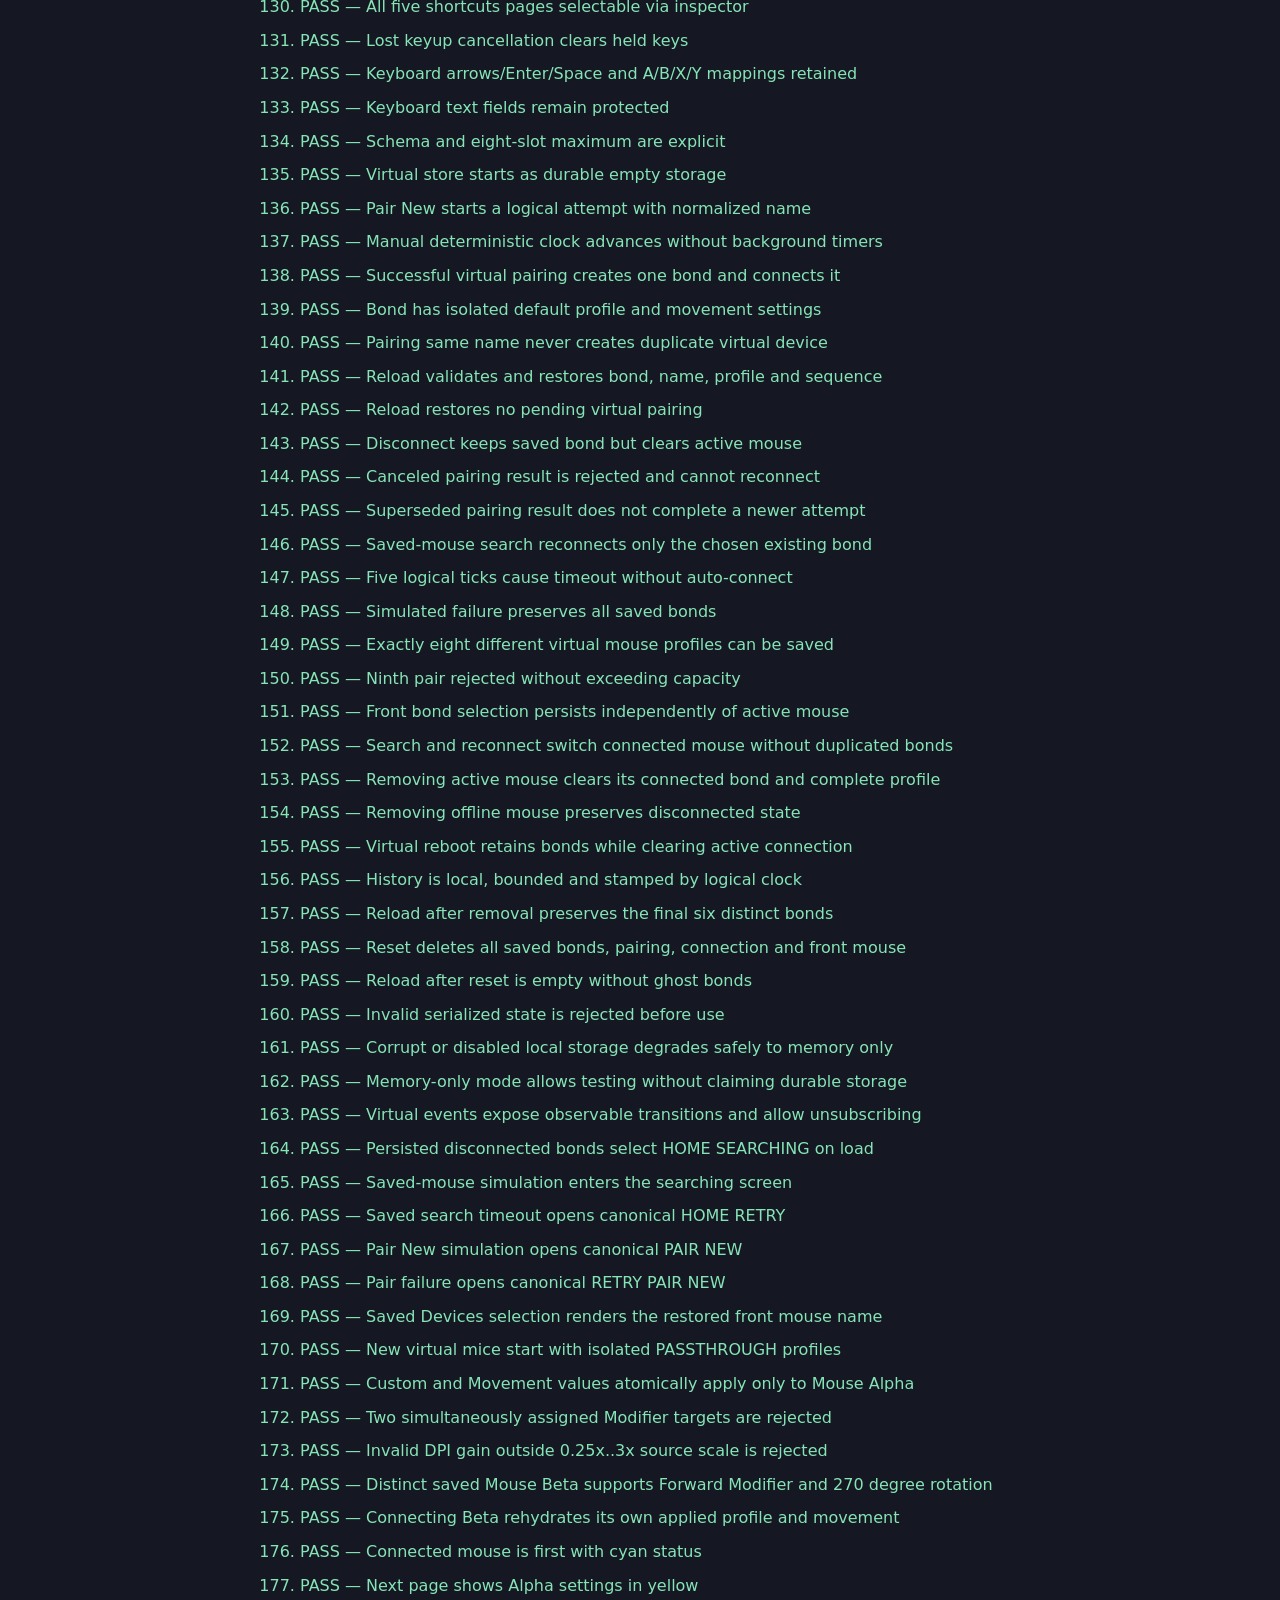
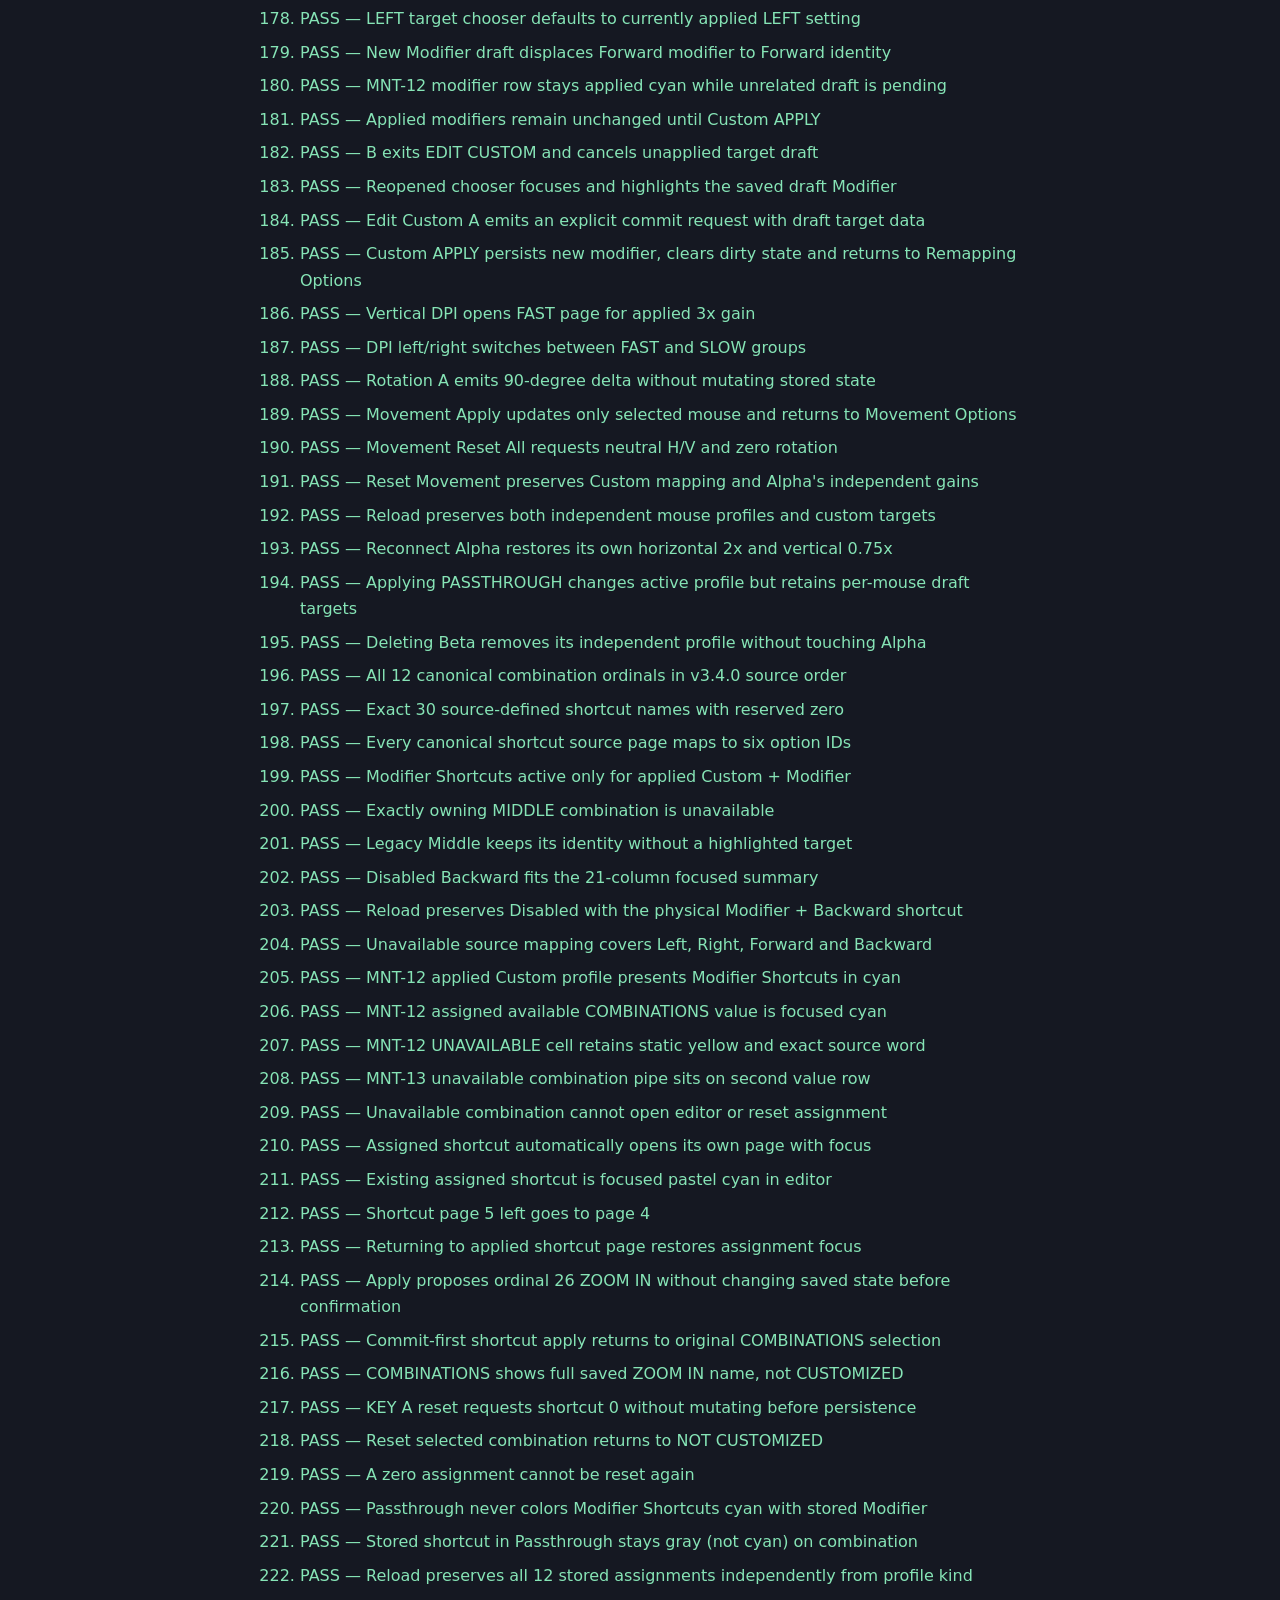
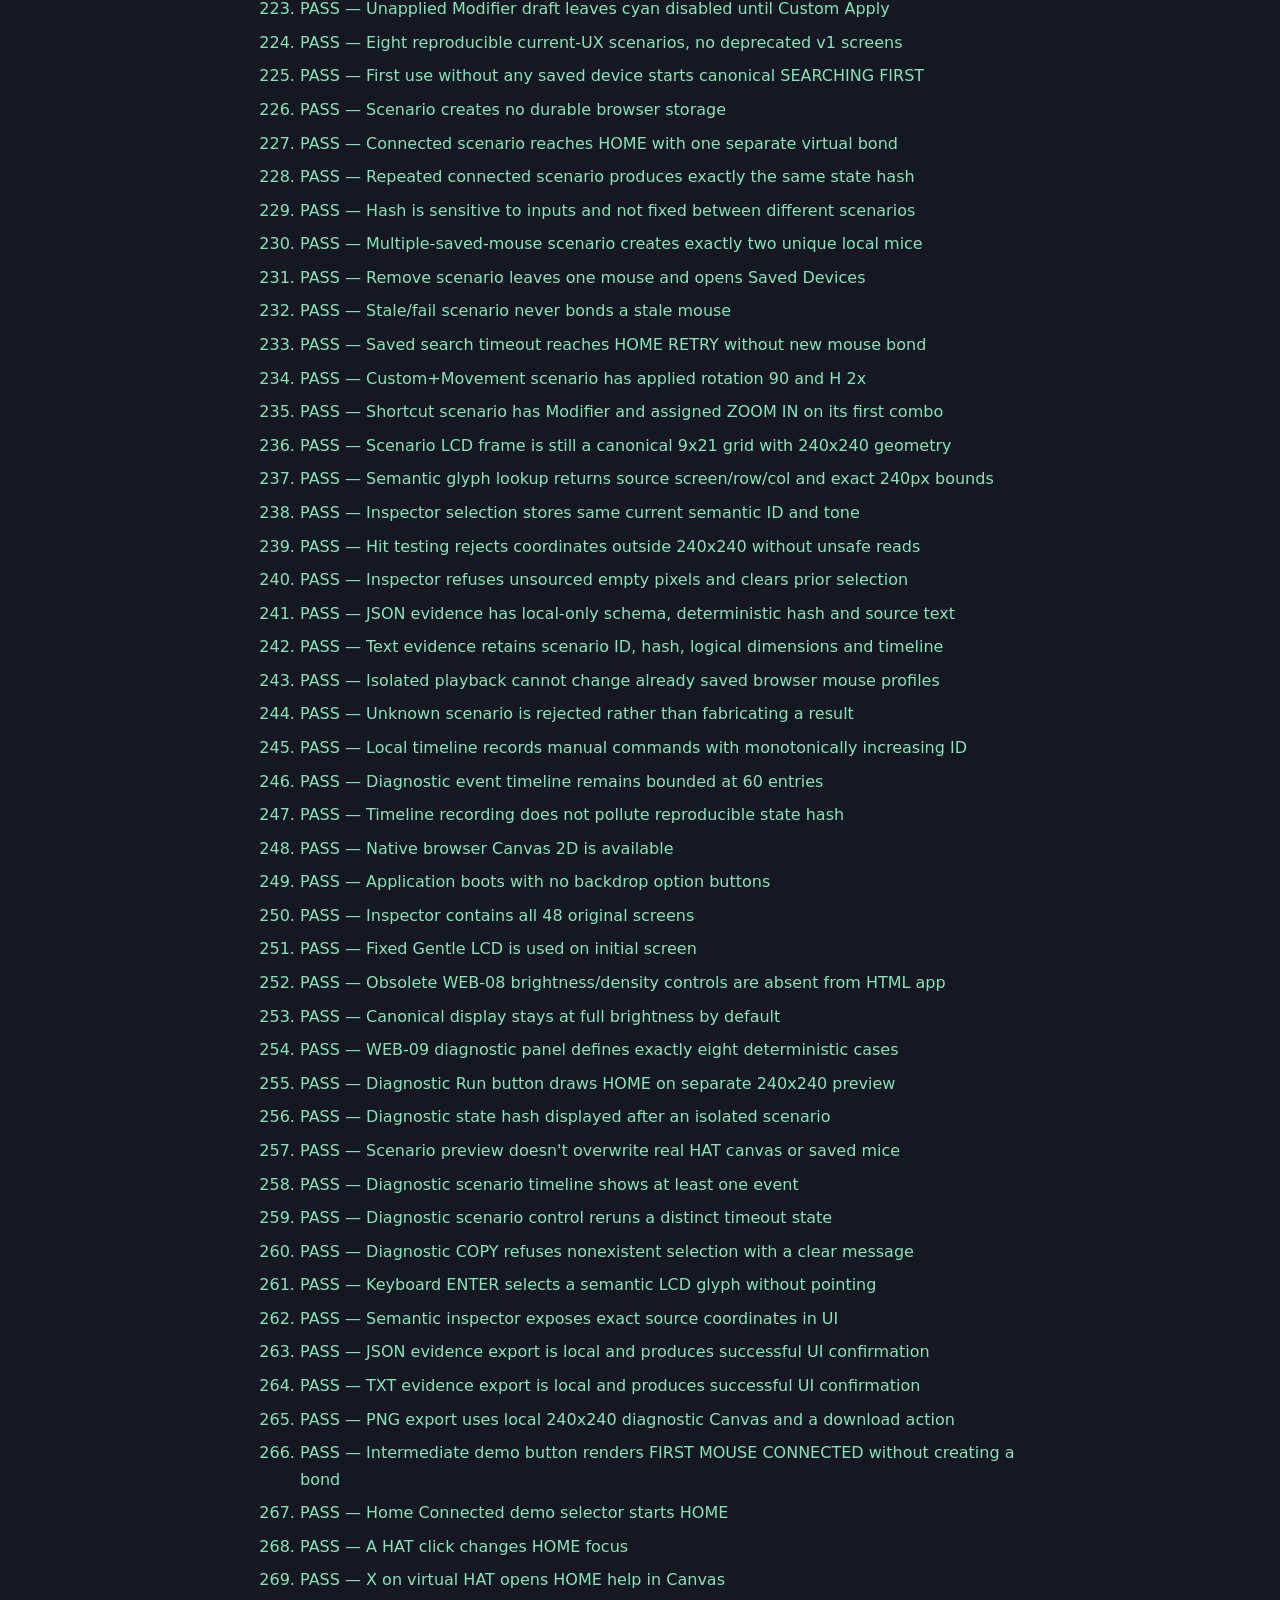
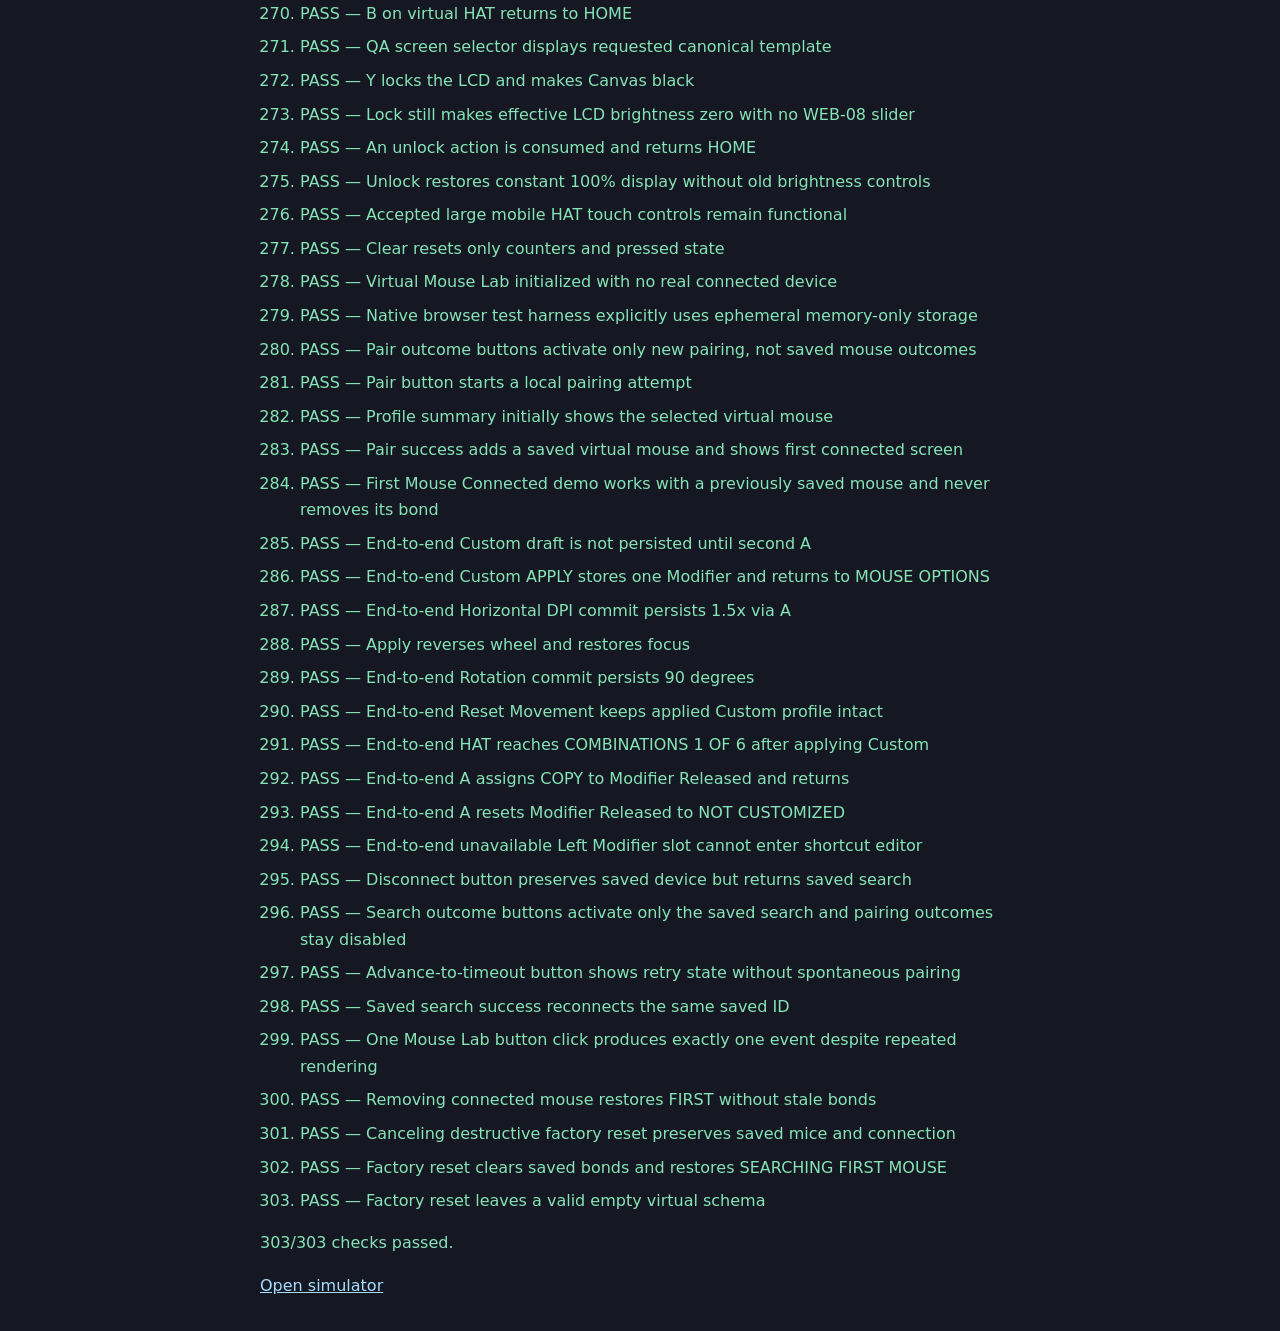
==== commit ad122ef3: "Mirror v3.4.0 Disabled remapping in the simulator and guides" ====
--- a/tests/index.html
+++ b/tests/index.html
@@ -16,12 +16,12 @@
   <script defer src="../assets/js/virtual-mice.js"></script>
   <script defer src="../assets/js/diagnostics.js"></script>
   <script defer src="../assets/js/app.js"></script>
-  <script defer src="./fixtures/firmware-screens-v3.3.0.js"></script>
+  <script defer src="./fixtures/firmware-screens-v3.4.0.js"></script>
   <script defer src="./runner.js"></script>
 </head>
 <body>
   <h1>WEB-10 — Browser Parity and Regression Tests</h1>
-  <p>This page automatically checks the pinned v3.3.0 firmware source fixture against all 48 screen templates, Canvas pixel and color goldens, HAT and keyboard navigation, saved mouse and profile isolation, MNT-12/MNT-13, all 12 Modifier combinations and 30 shortcuts, local diagnostics and the WEB-09 demo/factory reset improvements. The removed brightness/density UI is intentionally not restored; the LCD stays at normal 100% web brightness except when source Lock is active. The result count below is generated at runtime, not a fixed claim.</p>
+  <p>This page automatically checks the pinned v3.4.0 firmware source fixture against all 48 screen templates, Canvas pixel and color goldens, HAT and keyboard navigation, saved mouse and profile isolation, MNT-12/MNT-13, all 12 Modifier combinations and 30 shortcuts, local diagnostics and the WEB-09 demo/factory reset improvements. The removed brightness/density UI is intentionally not restored; the LCD stays at normal 100% web brightness except when source Lock is active. The result count below is generated at runtime, not a fixed claim.</p>
   <p>Run here in Firefox or Chromium. Mobile, actual scrolling/zoom, 44px touch targets, clipboard permissions, downloads and the production JavaScript console also require manual testing. No npm, CDN, real Bluetooth, backend or custom build workflow is used.</p>
   <ol id="test-results" aria-live="polite"><li>Running checks…</li></ol>
   <p id="summary"></p>
